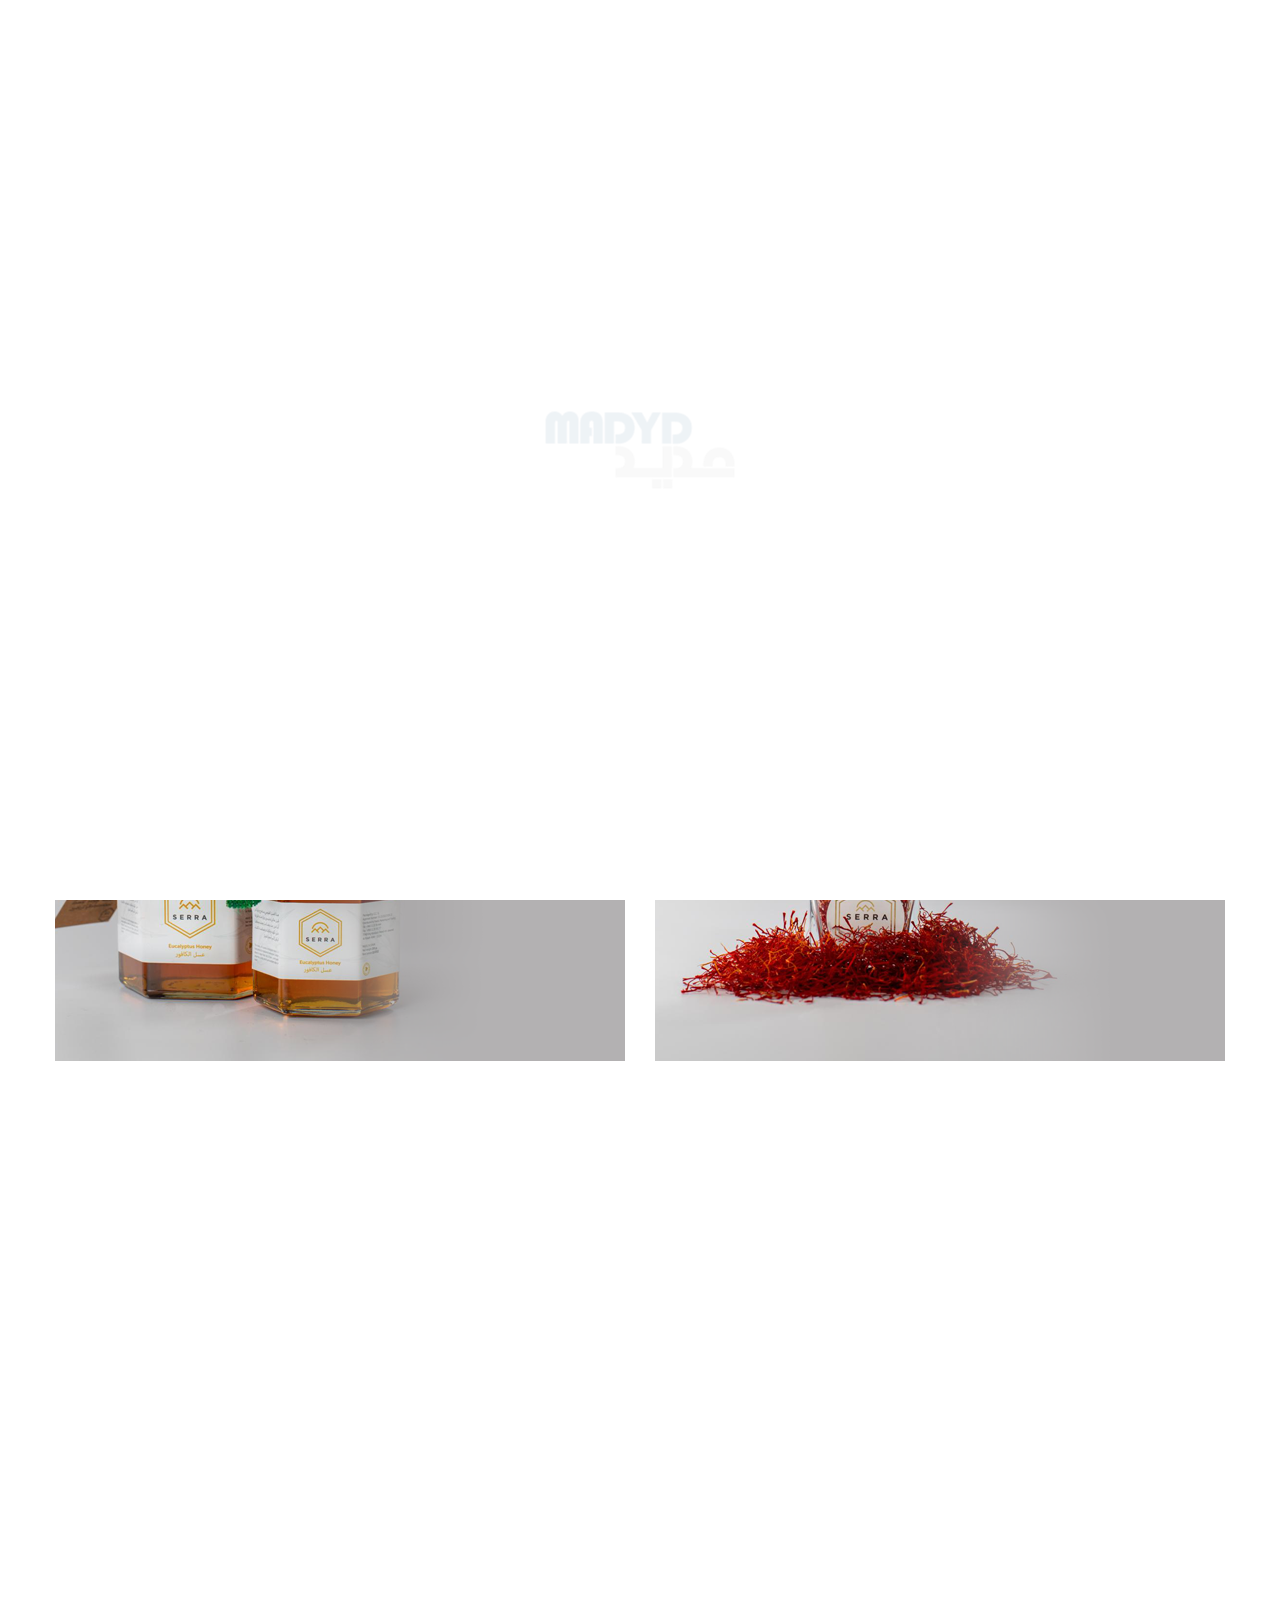
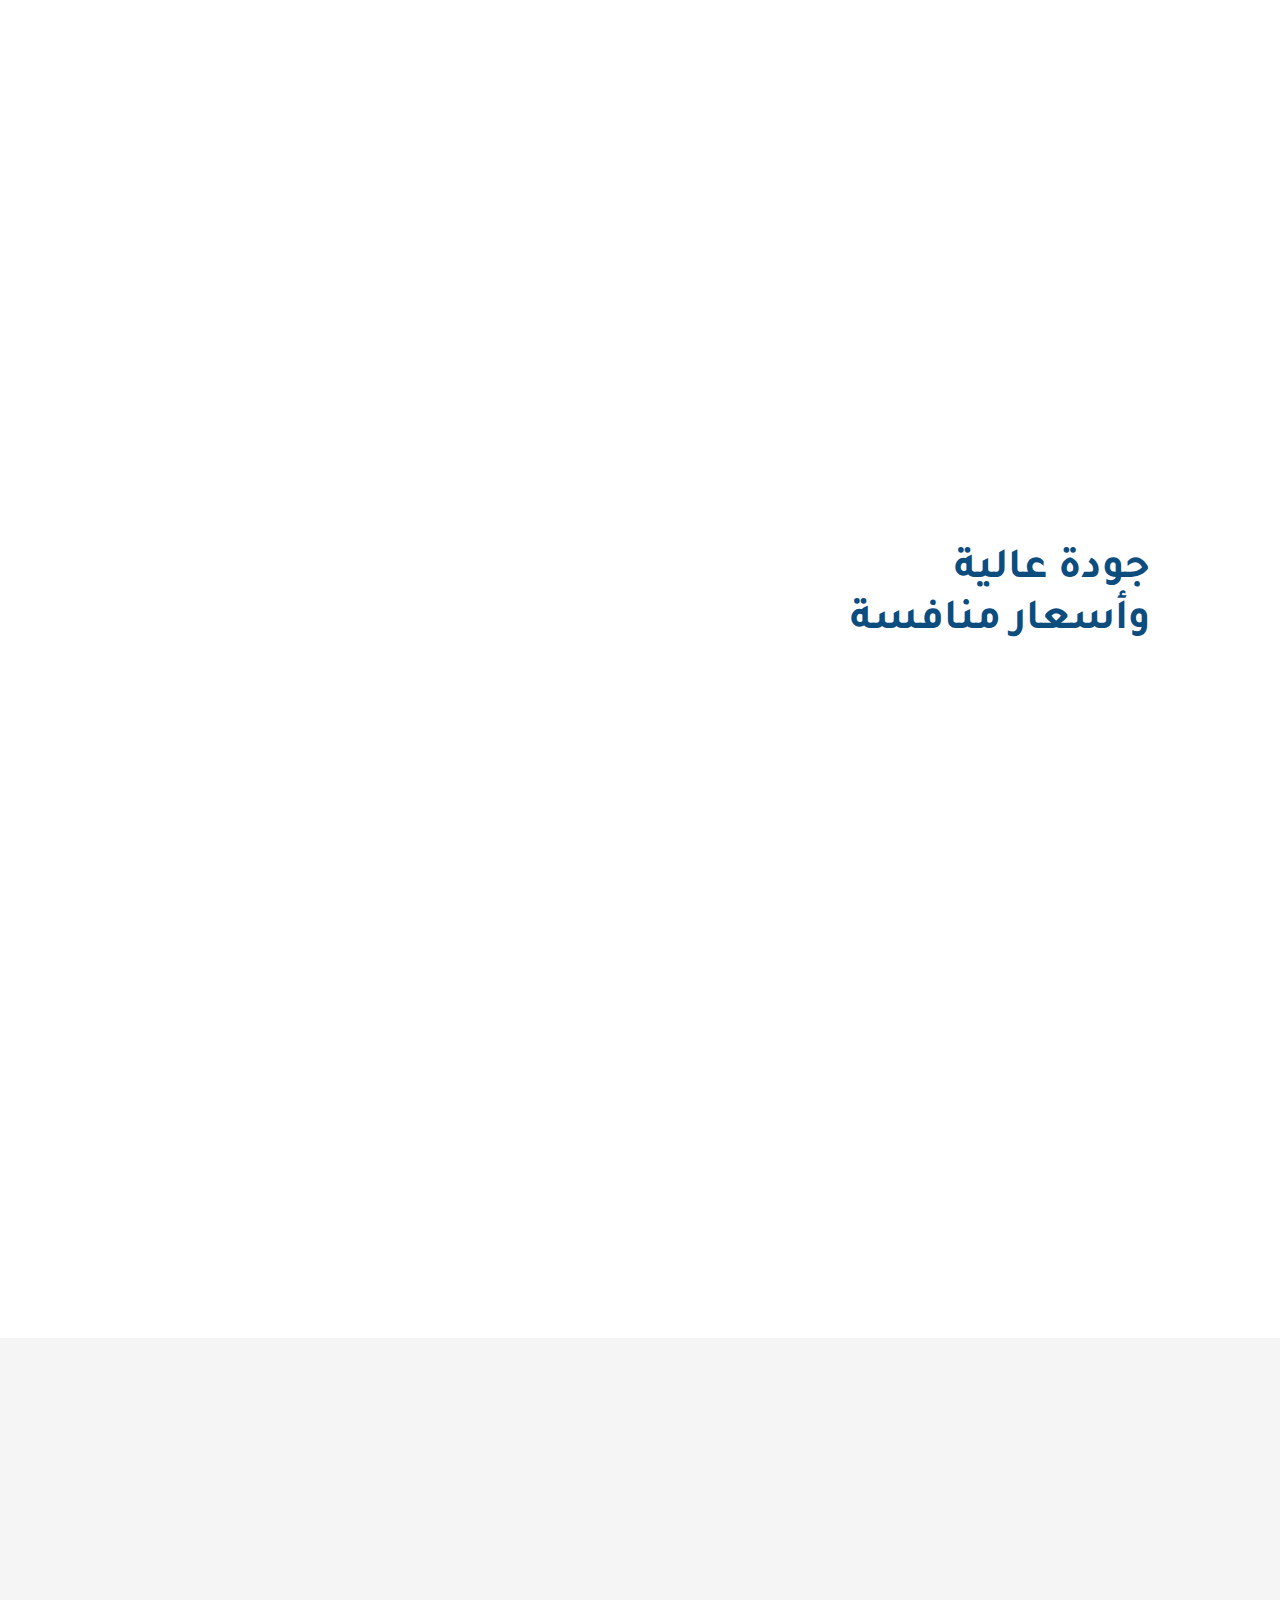
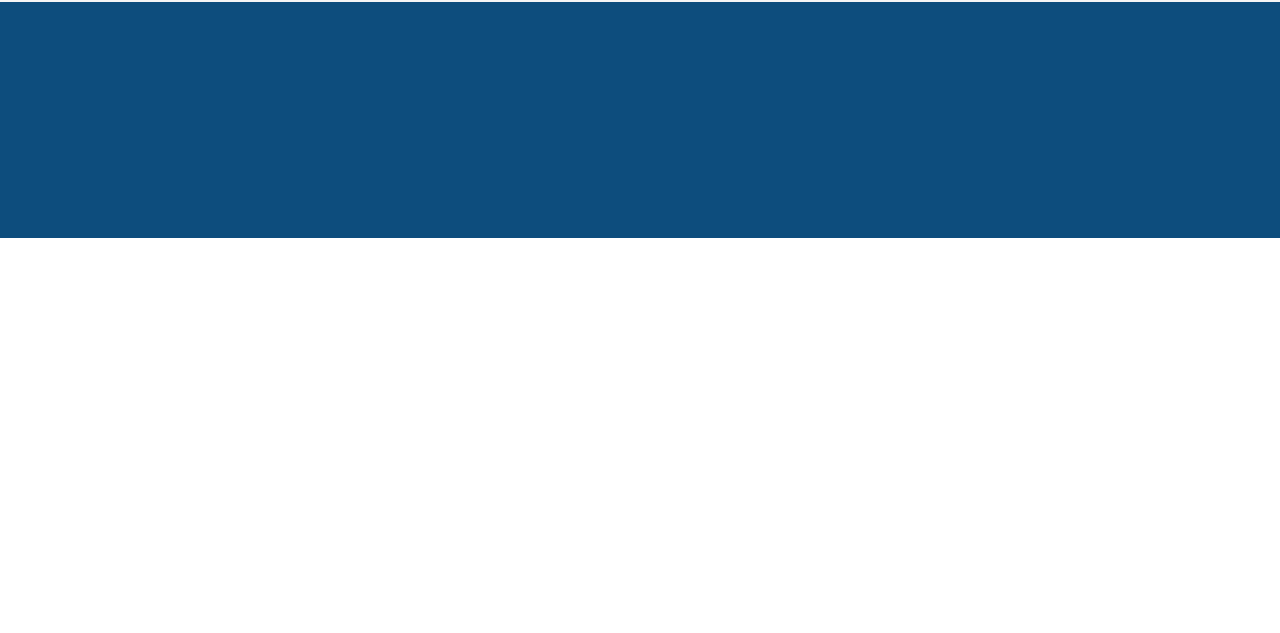
==== index.html @ 1eb91503 "Adding Project Files" ====
<!DOCTYPE html>
<!--[if lt IE 7]>      <html class="no-js lt-ie9 lt-ie8 lt-ie7"> <![endif]-->
<!--[if IE 7]>         <html class="no-js lt-ie9 lt-ie8"> <![endif]-->
<!--[if IE 8]>         <html class="no-js lt-ie9"> <![endif]-->
<!--[if gt IE 8]><!-->
<html class="no-js">
<!--<![endif]-->

<head>
    <meta charset="utf-8">
    <meta http-equiv="X-UA-Compatible" content="IE=edge">
    <title>Madyd</title>
    <meta name="description" content="">
    <meta name="viewport" content="width=device-width, initial-scale=1">
    <link rel="stylesheet" href="css/all.min.css">
    <link rel="stylesheet" href="css/bootstrap.min.css">
    <link rel="stylesheet" href="css/bootstrap-rtl.min.css">
    <link rel="stylesheet" href="css/fonts.css">
    <link rel="stylesheet" href="css/animate.css">
    <link rel="stylesheet" href="css/owl.carousel.min.css">
    <link rel="stylesheet" href="css/owl.theme.default.min.css">
    <link rel="stylesheet" href="css/Linearicons.css">
    <link rel="stylesheet" href="css/main.css">
    <link rel="stylesheet" href="css/media.css">
</head>

<body>
    <!--[if lt IE 7]>
                <p class="browsehappy">You are using an <strong>outdated</strong> browser. Please <a href="#">upgrade your browser</a> to improve your experience.</p>
            <![endif]-->

    <!---------------------------------- Start Header Section ------------------------------->
    <div class="trans-back"></div>
    <div class="container">
        <div class="header">

            <div class="page-language">
                <div class="lang wow animate__fadeInUpBig" data-wow-duration="0.5s">
                    <div class="lang-img">
                        <img src="images/lang/Saudi-Arabia.png" alt="Saudi Arabia">
                    </div>
                    <p class="lang-name">العربية</p>
                    <ul class="lang-list list-unstyled">
                        <li><a href="index.html">العربية</a></li>
                        <li><a href="index-en.html">English</a></li>
                    </ul>
                </div>
            </div>

            <section class="header-content">
                <div class="row">

                    <div class="col-md-3 col-xs-6">
                        <a href="#" class="logo">
                            <img src="images/logo/logo.png" class="wow animate__fadeInUpBig" data-wow-duration="0.6s">
                        </a>
                    </div>

                    <div class="col-md-9 col-xs-6">
                        <div class="make-row">

                            <div class="search-bar wow animate__fadeInUpBig" data-wow-duration="0.7s">
                                <input type="text" placeholder="عن ماذا تبحث؟">
                                <button class="search-btn"><span class="lnr lnr-magnifier"></span></button>
                            </div>

                            <div class="user-terms wow animate__fadeInUpBig" data-wow-duration="0.8s">
                                <div class="configuration">
                                    <a href="#">
                                        <span class="lnr lnr-user"></span>
                                        <p>حسابي</p>
                                    </a>
                                </div>

                                <div class="hidden-search">
                                    <a href="#">
                                        <span class="lnr lnr-magnifier"></span>
                                    </a>
                                </div>

                                <div class="hidden-menu">
                                    <a href="#">
                                        <span class="lnr lnr-menu"></span>
                                    </a>
                                </div>

                                <div class="likes">
                                    <a href="#">
                                        <span class="lnr lnr-heart"></span>
                                        <p>المفضلة</p>
                                    </a>
                                </div>

                                <div class="shopping-cart">
                                    <a href="#">
                                        <span class="cart-icon lnr lnr-cart"></span>
                                        <p>العربة</p>
                                    </a>
                                </div>
                            </div>
                        </div>
                    </div>

                </div>

            </section>

        </div>
    </div>

    <!----------------------------------- End Header Section -------------------------------->


    <!------------------------------------ Start Nav Section -------------------------------->
    <div class="nav">
        <div class="container">
            <div class="nav-content">
                <ul class="nav-list list-unstyled">
                    <li class="wow animate__fadeInUpBig" data-wow-duration="0.5s"><a href="#">الرئيسية</a></li>
                    <li class="wow animate__fadeInUpBig" data-wow-duration="0.6s"><a href="#">من نحن</a></li>
                    <li class="wow animate__fadeInUpBig" data-wow-duration="0.7s"><a href="#">العسل</a></li>
                    <li class="wow animate__fadeInUpBig" data-wow-duration="0.8s"><a href="#">الزعفران</a></li>
                    <li class="wow animate__fadeInUpBig" data-wow-duration="0.9s"><a href="#">العروض المميزة</a></li>
                    <li class="wow animate__fadeInUpBig" data-wow-duration="1s"><a href="#">وصل حديثا</a></li>
                    <li class="wow animate__fadeInUpBig" data-wow-duration="1.1s"><a href="#">هل تحتاج مساعدة؟</a></li>
                </ul>
                <div class="hotline wow animate__fadeInUpBig" data-wow-duration="1.2s">
                    <a href="tel">
                        <i class="fas fa-phone"></i>
                        <p>920000000</p>
                    </a>
                </div>
            </div>
        </div>
    </div>
    <!------------------------------------- End Nav Section --------------------------------->


    <!------------------------------- Start Main Slider Section ----------------------------->
    <div class="main-slider">
        <div class="container">
            <div class="owl-carousel owl-theme wow animate__fadeInUpBig" data-wow-duration="0.5s">
                <a href="#" class="main-item">
                    <img src="images/main-slider/img.png" class="wow animate__fadeInUpBig" data-wow-duration="0.7s">
                </a>
                <a href="#" class="main-item">
                    <img src="images/main-slider/img.png">
                </a>
                <a href="#" class="main-item">
                    <img src="images/main-slider/img.png">
                </a>
            </div>
        </div>
    </div>
    <!-------------------------------- End Main Slider Section ------------------------------>


    <!---------------------------------- Start Gallry Section ------------------------------->
    <div class="gallary">
        <div class="container">

            <div class="row">
                <div class="col-sm-6 col-xs-12">
                    <a href="#" class="gallary-img">
                        <img src="images/gallary/1.png" alt="image1" class="wow animate__fadeInUpBig" data-wow-duration="0.5s">
                        <h2 class="gallary-content wow animate__fadeInUpBig" data-wow-duration="0.7s">زعفران <br>serra</h2>
                    </a>
                </div>

                <div class="col-sm-6 col-xs-12">
                    <a href="#" class="gallary-img">
                        <img src="images/gallary/2.png" alt="image2" class="wow animate__fadeInUpBig" data-wow-duration="0.5s">
                        <h2 class="gallary-content wow animate__fadeInUpBig" data-wow-duration="0.5s">أفضل<br>الأسعار</h2>
                    </a>
                </div>
            </div>

            <div class="row">
                <div href="#" class="col-xs-12">
                    <a href="#" class="gallary-img">
                        <img src="images/gallary/banner.png" alt="image3" class="wow animate__fadeInUpBig" data-wow-duration="0.5s">
                    </a>
                </div>
            </div>
        </div>
    </div>
    <!----------------------------------- End Gallry Section -------------------------------->


    <!------------------------- Start BestSellers & New Arrival Section --------------------->
    <div class="products">
        <div class="container">
            <h3 class="wow animate__fadeInUpBig" data-wow-duration="0.6s">الأكثر مبيعًا </h3>
            <div class="owl-carousel owl-theme wow animate__fadeInUpBig" data-wow-duration="0.7s">

                <a href="#" class="item wow animate__fadeInUpBig" data-wow-duration="0.8s">
                    <div class="item-img-box">
                        <img src="images/carousels/image.png" alt="product1">
                        <span class="discount">خصم15%</span>
                        <div class="hidden-cart">
                            <span class="lnr lnr-heart"></span>
                            <span class="cart-icon lnr lnr-cart"></span>
                        </div>
                    </div>
                    <div class="item-content">
                        <p class="item-name">اسم منتج تجريبي</p>
                        <p class="price-box">
                            <span class="item-price">250.00 ريال</span>
                        </p>
                        <span class="last-price">270.00 ريال</span>
                    </div>
                </a>

                <a href="#" class="item wow animate__fadeInUpBig" data-wow-duration="0.9s">
                    <div class="item-img-box">
                        <img src="images/carousels/image.png" alt="product2">
                        <span class="discount">خصم15%</span>
                        <span class="new">جديد</span>
                        <div class="hidden-cart">
                            <span class="lnr lnr-heart"></span>
                            <span class="cart-icon lnr lnr-cart"></span>
                        </div>
                    </div>
                    <div class="item-content">
                        <p class="item-name">اسم منتج تجريبي</p>
                        <p class="price-box">
                            <span class="item-price">250.00 ريال</span>
                        </p>

                    </div>
                </a>

                <a href="#" class="item wow animate__fadeInUpBig" data-wow-duration="1s">
                    <div class="item-img-box">
                        <img src="images/carousels/image.png" alt="product3">
                        <span class="discount">خصم15%</span>
                        <div class="hidden-cart">
                            <span class="lnr lnr-heart"></span>
                            <span class="cart-icon lnr lnr-cart"></span>
                        </div>
                    </div>
                    <div class="item-content">
                        <p class="item-name">اسم منتج تجريبي</p>
                        <p class="price-box">
                            <span class="item-price">250.00 ريال</span>
                        </p>
                        <span class="last-price">270.00 ريال</span>
                    </div>
                </a>

                <a href="#" class="item wow animate__fadeInUpBig" data-wow-duration="1.1s">
                    <div class="item-img-box">
                        <img src="images/carousels/image.png" alt="product4">
                        <span class="discount">خصم15%</span>
                        <div class="hidden-cart">
                            <span class="lnr lnr-heart"></span>
                            <span class="cart-icon lnr lnr-cart"></span>
                        </div>
                    </div>
                    <div class="item-content">
                        <p class="item-name">اسم منتج تجريبي</p>
                        <p class="price-box">
                            <span class="item-price">250.00 ريال</span>
                        </p>
                        <span class="last-price">270.00 ريال</span>
                    </div>
                </a>

                <a href="#" class="item">
                    <div class="item-img-box">
                        <img src="images/carousels/image.png" alt="product5">
                        <span class="discount">خصم15%</span>
                        <div class="hidden-cart">
                            <span class="lnr lnr-heart"></span>
                            <span class="cart-icon lnr lnr-cart"></span>
                        </div>
                    </div>
                    <div class="item-content">
                        <p class="item-name">اسم منتج تجريبي</p>
                        <p class="price-box">
                            <span class="item-price">250.00 ريال</span>
                        </p>
                        <span class="last-price">270.00 ريال</span>
                    </div>
                </a>

            </div>

        </div>
    </div>
    <!-------------------------- End BestSellers & New Arrival Section ---------------------->


    <!---------------------------------- Start Gallary2 Section ------------------------------>
    <div class="big-gallary">
        <div class="container">
            <div class="row">
                <div class="col-xs-12">
                    <a href="#" class="big-gallary-item">
                        <img src="images/gallary2/1.png" class="wow animate__fadeInUpBig" data-wow-duration="0.5s">
                        <h2 class="big-gallary-content">جودة عالية<br>وأسعار منافسة</h2>
                    </a>
                </div>
            </div>
        </div>
    </div>
    <!----------------------------------- End Gallary2 Section ------------------------------->


    <!---------------------------- Start New Arrival Carousel Section ------------------------>
    <div class="products">
        <div class="container">
            <h3 class="show-more wow animate__fadeInUpBig" data-wow-duration="0.6s">وصل حديثا <a href="#">عرض المزيد</a></h3>
            <div class="owl-carousel owl-theme wow animate__fadeInUpBig" data-wow-duration="0.7s">

                <a href="#" class="item wow animate__fadeInUpBig" data-wow-duration="0.8s">
                    <div class="item-img-box">
                        <img src="images/carousels/image.png" alt="product1">
                        <span class="new">جديد</span>
                        <div class="hidden-cart">
                            <span class="lnr lnr-heart"></span>
                            <span class="cart-icon lnr lnr-cart"></span>
                        </div>
                    </div>
                    <div class="item-content">
                        <p class="item-name">اسم منتج تجريبي</p>
                        <p class="price-box">
                            <span class="item-price">250.00 ريال</span>
                        </p>
                    </div>
                </a>

                <a href="#" class="item wow animate__fadeInUpBig" data-wow-duration="0.9s">
                    <div class="item-img-box">
                        <img src="images/carousels/image.png" alt="product2">
                        <span class="discount">خصم15%</span>
                        <span class="new">جديد</span>
                        <div class="hidden-cart">
                            <span class="lnr lnr-heart"></span>
                            <span class="cart-icon lnr lnr-cart"></span>
                        </div>
                    </div>
                    <div class="item-content">
                        <p class="item-name">اسم منتج تجريبي</p>
                        <p class="price-box">
                            <span class="item-price">250.00 ريال</span>
                        </p>

                    </div>
                </a>

                <a href="#" class="item wow animate__fadeInUpBig" data-wow-duration="1s">
                    <div class="item-img-box">
                        <img src="images/carousels/image.png" alt="product3">
                        <span class="new">جديد</span>
                        <div class="hidden-cart">
                            <span class="lnr lnr-heart"></span>
                            <span class="cart-icon lnr lnr-cart"></span>
                        </div>
                    </div>
                    <div class="item-content">
                        <p class="item-name">اسم منتج تجريبي</p>
                        <p class="price-box">
                            <span class="item-price">250.00 ريال</span>
                        </p>
                    </div>
                </a>

                <a href="#" class="item wow animate__fadeInUpBig" data-wow-duration="1.1s">
                    <div class="item-img-box">
                        <img src="images/carousels/image.png" alt="product4">
                        <span class="new">جديد</span>
                        <div class="hidden-cart">
                            <span class="lnr lnr-heart"></span>
                            <span class="cart-icon lnr lnr-cart"></span>
                        </div>
                    </div>
                    <div class="item-content">
                        <p class="item-name">اسم منتج تجريبي</p>
                        <p class="price-box">
                            <span class="item-price">250.00 ريال</span>
                        </p>
                    </div>
                </a>

                <a href="#" class="item">
                    <div class="item-img-box">
                        <img src="images/carousels/image.png" alt="product5">
                        <span class="new">جديد</span>
                        <div class="hidden-cart">
                            <span class="lnr lnr-heart"></span>
                            <span class="cart-icon lnr lnr-cart"></span>
                        </div>
                    </div>
                    <div class="item-content">
                        <p class="item-name">اسم منتج تجريبي</p>
                        <p class="price-box">
                            <span class="item-price">250.00 ريال</span>
                        </p>
                    </div>
                </a>

            </div>

        </div>
    </div>
    <!----------------------------- End New Arrival Carousel Section ------------------------>


    <!---------------------------------- Start Features Section ----------------------------->
    <div class="features">
        <div class="container">

            <div class="features-box">
                <div class="feature fe-one wow animate__fadeInUpBig" data-wow-duration="0.5s">
                    <div class="feature-icon">
                        <span class="lnr lnr-rocket"></span>
                    </div>
                    <div class="feature-content">
                        <h3>شحن سريع</h3>
                        <p>يصلك طلبك في أقل من يومين</p>
                    </div>
                </div>

                <div class="feature fe-two wow animate__fadeInUpBig" data-wow-duration="0.6s">
                    <div class="feature-icon">
                        <span class="magic lnr lnr-checkmark-circle"></span>
                    </div>
                    <div class="feature-content">
                        <h3>منتجات أصلية</h3>
                        <p>منتجات أصلية 100% مع الضمان</p>
                    </div>
                </div>

                <div class="feature fe-three wow animate__fadeInUpBig" data-wow-duration="0.7s">
                    <div class="feature-icon">
                        <span class="lnr lnr-magic-wand"></span>
                    </div>
                    <div class="feature-content">
                        <h3>أفضل العروض</h3>
                        <p>عروض وخصومات بشكل دائم</p>
                    </div>
                </div>

                <div class="feature fe-four wow animate__fadeInUpBig" data-wow-duration="0.8s">
                    <div class="feature-icon">
                        <span class="fas fa-headset"></span>
                    </div>
                    <div class="feature-content">
                        <h3>خدمة عملاء24/7</h3>
                        <p>متواجدون طوال الأسبوع 24س</p>
                    </div>
                </div>
            </div>

        </div>
    </div>
    <!----------------------------------- End Features Section ------------------------------>


    <!--------------------------------- Start NewsLetter Section ---------------------------->
    <div class="newsletter">
        <div class="container">
            <div class="newsletter-content">
                <h3 class="wow animate__fadeInUpBig" data-wow-duration="0.5s">اشترك في النشرة البريدية</h3>
                <p class="wow animate__fadeInUpBig" data-wow-duration="0.7s">ليصلك جديد عروضنا ومنتجاتنا</p>
                <div class="email wow animate__fadeInUpBig" data-wow-duration="0.9s">
                    <input type="text" placeholder="البريد الالكتروني">
                    <button>اشترك</button>
                </div>
            </div>
        </div>
    </div>
    <!---------------------------------- End NewsLetter Section ----------------------------->


    <!----------------------------------- Start Footer Section ------------------------------>
    <footer class="footer">
        <div class="container">

            <div class="footer-top">
                <div class="row">

                    <div class="col-md-3 col-xs-12">
                        <div class="footer-logo">
                            <img src="images/logo/logo.png" class="wow animate__fadeInUpBig" data-wow-duration="0.5s">
                        </div>
                    </div>

                    <div class="col-md-2 col-xs-12">
                        <div class="data-col one wow animate__fadeInUpBig" data-wow-duration="0.6s">
                            <h3>معلومات</h3>
                            <ul class="info-list list-unstyled">
                                <li>
                                    <a href="#">من نحن</a>
                                </li>
                                <li>
                                    <a href="#">الحسابات البنكية</a>
                                </li>
                                <li>
                                    <a href="#">الخصوصية</a>
                                </li>
                                <li>
                                    <a href="#">شروط الاستخدام</a>
                                </li>
                            </ul>
                        </div>
                    </div>

                    <div class="col-md-2 col-xs-12">
                        <div class="data-col two wow animate__fadeInUpBig" data-wow-duration="0.7s">
                            <h3>خدمة العملاء</h3>
                            <ul class="info-list list-unstyled">
                                <li>
                                    <a href="#">اتصل بنا</a>
                                </li>
                                <li>
                                    <a href="#">إرجاع الطلب</a>
                                </li>
                                <li>
                                    <a href="#">خريطة الموقع</a>
                                </li>
                            </ul>
                        </div>
                    </div>

                    <div class="col-md-2 col-xs-12">
                        <div class="data-col three wow animate__fadeInUpBig" data-wow-duration="0.8s">
                            <h3>حسابي</h3>
                            <ul class="info-list list-unstyled">
                                <li>
                                    <a href="#">حسابي</a>
                                </li>
                                <li>
                                    <a href="#">طلباتي</a>
                                </li>
                                <li>
                                    <a href="#">قائمة رغباتي</a>
                                </li>
                                <li>
                                    <a href="#">القائمة البريدية</a>
                                </li>
                            </ul>
                        </div>
                    </div>

                    <div class="col-md-3 col-xs-12">
                        <div class="data-col four">
                            <h3 class="wow animate__fadeInUpBig" data-wow-duration="0.9s">تابعنا على</h3>
                            <ul class="list-unstyled footer-icon-list wow animate__fadeInUpBig" data-wow-duration="1s">
                                <li>
                                    <a href="#"><i class="facebook-icon fab fa-facebook-f"></i></a>
                                </li>
                                <li>
                                    <a href="#"><i class="snap-icon fab fa-snapchat-ghost"></i></a>
                                </li>
                                <li>
                                    <a href="#"><i class="insta-icon fab fa-instagram"></i></a>
                                </li>
                                <li>
                                    <a href="#"><i class="twitter-icon fab fa-twitter"></i></a>
                                </li>
                            </ul>
                        </div>
                    </div>

                </div>
            </div>

            <div class="footer-bottom">

                <div class="copyrights wow animate__fadeInUpBig" data-wow-duration="1s">
                    <p class="first-p">&copy; شركة مديد 2020</p>
                    <p class="last-p"> - تصميم وتطوير
                        <a href="https://tasawk.com.sa/" class="tasawk"><img src="images/footer/tasawk.png"></a>
                    </p>
                </div>

                <div class="payment">
                    <img src="images/footer/payment.png" class="wow animate__fadeInUpBig" data-wow-duration="1.1s">
                </div>
            </div>

        </div>
    </footer>
    <!------------------------------------ End Footer Section -------------------------------->


    <!----------------------------------- Small Screens Search ------------------------------->
    <div class="search-small">
        <div class="search-content">
            <input type="text" placeholder="عن ماذا تبحث؟">
            <button class="search-btn"><span class="lnr lnr-magnifier"></span></button>
        </div>
    </div>

    <!--------------------------------- Small Screens Side Menu ------------------------------>
    <div class="side-menu">
        <button class="close"><span class="lnr lnr-cross"></span></button>
        <ul class="small-nav list-unstyled">
            <li><a href="#">الرئيسية</a></li>
            <li><a href="#">من نحن</a></li>
            <li><a href="#">العسل</a></li>
            <li><a href="#">الزعفران</a></li>
            <li><a href="#">العروض المميزة</a></li>
            <li><a href="#">وصل حديثا</a></li>
            <li><a href="#">هل تحتاج مساعدة؟</a></li>
        </ul>
        <div class="account">
            <p>حسابي</p>
            <ul class="list-unstyled">
                <li><a href="#">إنشاء حساب جديد</a></li>
                <li><a href="#">تسجيل الدخول</a></li>
            </ul>
        </div>
        <div class="language">
            <p>اللغة</p>
            <ul class="list-unstyled">
                <li><a href="index.html">العربية</a></li>
                <li><a href="index-en.html">English</a></li>
            </ul>
        </div>
    </div>


    <!---------------------------------- Small Screens Overlay ------------------------------->
    <div class="back-overlay"></div>


    <!--------------------------------------- Page Overlay ----------------------------------->
    <div class="loading-overlay">
        <img src="images/logo/logo.png">
    </div>





    <script src="js/jquery-3.5.1.min.js"></script>
    <script src="js/bootstrap.min.js"></script>
    <script src="js/owl.carousel.min.js"></script>
    <script src="js/wow.min.js"></script>
    <script src="js/main.js"></script>
</body>

</html>
---- css/fonts.css ----
@font-face {
    font-family: "black";
    src: url("../webfonts/Tajawal/Tajawal-Black.ttf")
}

@font-face {
    font-family: "bold";
    src: url("../webfonts/Tajawal/Tajawal-Bold.ttf")
}

@font-face {
    font-family: "extra-bold";
    src: url("../webfonts/Tajawal/Tajawal-ExtraBold.ttf")
}

@font-face {
    font-family: "extra-light";
    src: url("../webfonts/Tajawal/Tajawal-ExtraLight.ttf")
}

@font-face {
    font-family: "light";
    src: url("../webfonts/Tajawal/Tajawal-Light.ttf")
}

@font-face {
    font-family: "medium";
    src: url("../webfonts/Tajawal/Tajawal-Medium.ttf")
}

@font-face {
    font-family: "regular";
    src: url("../webfonts/Tajawal/Tajawal-Regular.ttf")
}
---- css/Linearicons.css ----
@font-face {
    font-family: 'Linearicons-Free';
    src: url('../webfonts/Linearicons/Linearicons-Free.eot?w118d');
    src: url('../webfonts/Linearicons/Linearicons-Free.eot?#iefixw118d') format('embedded-opentype'), url('../webfonts/Linearicons/Linearicons-Free.woff2?w118d') format('woff2'), url('../webfonts/Linearicons/Linearicons-Free.woff?w118d') format('woff'), url('../webfonts/Linearicons/Linearicons-Free.ttf?w118d') format('truetype'), url('../webfonts/Linearicons/Linearicons-Free.svg?w118d#Linearicons-Free') format('svg');
    font-weight: normal;
    font-style: normal;
}

.lnr {
    font-family: 'Linearicons-Free';
    speak: none;
    font-style: normal;
    font-weight: normal;
    font-variant: normal;
    text-transform: none;
    line-height: 1;
    /* Better Font Rendering =========== */
    -webkit-font-smoothing: antialiased;
    -moz-osx-font-smoothing: grayscale;
}

.lnr-home:before {
    content: "\e800";
}

.lnr-apartment:before {
    content: "\e801";
}

.lnr-pencil:before {
    content: "\e802";
}

.lnr-magic-wand:before {
    content: "\e803";
}

.lnr-drop:before {
    content: "\e804";
}

.lnr-lighter:before {
    content: "\e805";
}

.lnr-poop:before {
    content: "\e806";
}

.lnr-sun:before {
    content: "\e807";
}

.lnr-moon:before {
    content: "\e808";
}

.lnr-cloud:before {
    content: "\e809";
}

.lnr-cloud-upload:before {
    content: "\e80a";
}

.lnr-cloud-download:before {
    content: "\e80b";
}

.lnr-cloud-sync:before {
    content: "\e80c";
}

.lnr-cloud-check:before {
    content: "\e80d";
}

.lnr-database:before {
    content: "\e80e";
}

.lnr-lock:before {
    content: "\e80f";
}

.lnr-cog:before {
    content: "\e810";
}

.lnr-trash:before {
    content: "\e811";
}

.lnr-dice:before {
    content: "\e812";
}

.lnr-heart:before {
    content: "\e813";
}

.lnr-star:before {
    content: "\e814";
}

.lnr-star-half:before {
    content: "\e815";
}

.lnr-star-empty:before {
    content: "\e816";
}

.lnr-flag:before {
    content: "\e817";
}

.lnr-envelope:before {
    content: "\e818";
}

.lnr-paperclip:before {
    content: "\e819";
}

.lnr-inbox:before {
    content: "\e81a";
}

.lnr-eye:before {
    content: "\e81b";
}

.lnr-printer:before {
    content: "\e81c";
}

.lnr-file-empty:before {
    content: "\e81d";
}

.lnr-file-add:before {
    content: "\e81e";
}

.lnr-enter:before {
    content: "\e81f";
}

.lnr-exit:before {
    content: "\e820";
}

.lnr-graduation-hat:before {
    content: "\e821";
}

.lnr-license:before {
    content: "\e822";
}

.lnr-music-note:before {
    content: "\e823";
}

.lnr-film-play:before {
    content: "\e824";
}

.lnr-camera-video:before {
    content: "\e825";
}

.lnr-camera:before {
    content: "\e826";
}

.lnr-picture:before {
    content: "\e827";
}

.lnr-book:before {
    content: "\e828";
}

.lnr-bookmark:before {
    content: "\e829";
}

.lnr-user:before {
    content: "\e82a";
}

.lnr-users:before {
    content: "\e82b";
}

.lnr-shirt:before {
    content: "\e82c";
}

.lnr-store:before {
    content: "\e82d";
}

.lnr-cart:before {
    content: "\e82e";
}

.lnr-tag:before {
    content: "\e82f";
}

.lnr-phone-handset:before {
    content: "\e830";
}

.lnr-phone:before {
    content: "\e831";
}

.lnr-pushpin:before {
    content: "\e832";
}

.lnr-map-marker:before {
    content: "\e833";
}

.lnr-map:before {
    content: "\e834";
}

.lnr-location:before {
    content: "\e835";
}

.lnr-calendar-full:before {
    content: "\e836";
}

.lnr-keyboard:before {
    content: "\e837";
}

.lnr-spell-check:before {
    content: "\e838";
}

.lnr-screen:before {
    content: "\e839";
}

.lnr-smartphone:before {
    content: "\e83a";
}

.lnr-tablet:before {
    content: "\e83b";
}

.lnr-laptop:before {
    content: "\e83c";
}

.lnr-laptop-phone:before {
    content: "\e83d";
}

.lnr-power-switch:before {
    content: "\e83e";
}

.lnr-bubble:before {
    content: "\e83f";
}

.lnr-heart-pulse:before {
    content: "\e840";
}

.lnr-construction:before {
    content: "\e841";
}

.lnr-pie-chart:before {
    content: "\e842";
}

.lnr-chart-bars:before {
    content: "\e843";
}

.lnr-gift:before {
    content: "\e844";
}

.lnr-diamond:before {
    content: "\e845";
}

.lnr-linearicons:before {
    content: "\e846";
}

.lnr-dinner:before {
    content: "\e847";
}

.lnr-coffee-cup:before {
    content: "\e848";
}

.lnr-leaf:before {
    content: "\e849";
}

.lnr-paw:before {
    content: "\e84a";
}

.lnr-rocket:before {
    content: "\e84b";
}

.lnr-briefcase:before {
    content: "\e84c";
}

.lnr-bus:before {
    content: "\e84d";
}

.lnr-car:before {
    content: "\e84e";
}

.lnr-train:before {
    content: "\e84f";
}

.lnr-bicycle:before {
    content: "\e850";
}

.lnr-wheelchair:before {
    content: "\e851";
}

.lnr-select:before {
    content: "\e852";
}

.lnr-earth:before {
    content: "\e853";
}

.lnr-smile:before {
    content: "\e854";
}

.lnr-sad:before {
    content: "\e855";
}

.lnr-neutral:before {
    content: "\e856";
}

.lnr-mustache:before {
    content: "\e857";
}

.lnr-alarm:before {
    content: "\e858";
}

.lnr-bullhorn:before {
    content: "\e859";
}

.lnr-volume-high:before {
    content: "\e85a";
}

.lnr-volume-medium:before {
    content: "\e85b";
}

.lnr-volume-low:before {
    content: "\e85c";
}

.lnr-volume:before {
    content: "\e85d";
}

.lnr-mic:before {
    content: "\e85e";
}

.lnr-hourglass:before {
    content: "\e85f";
}

.lnr-undo:before {
    content: "\e860";
}

.lnr-redo:before {
    content: "\e861";
}

.lnr-sync:before {
    content: "\e862";
}

.lnr-history:before {
    content: "\e863";
}

.lnr-clock:before {
    content: "\e864";
}

.lnr-download:before {
    content: "\e865";
}

.lnr-upload:before {
    content: "\e866";
}

.lnr-enter-down:before {
    content: "\e867";
}

.lnr-exit-up:before {
    content: "\e868";
}

.lnr-bug:before {
    content: "\e869";
}

.lnr-code:before {
    content: "\e86a";
}

.lnr-link:before {
    content: "\e86b";
}

.lnr-unlink:before {
    content: "\e86c";
}

.lnr-thumbs-up:before {
    content: "\e86d";
}

.lnr-thumbs-down:before {
    content: "\e86e";
}

.lnr-magnifier:before {
    content: "\e86f";
}

.lnr-cross:before {
    content: "\e870";
}

.lnr-menu:before {
    content: "\e871";
}

.lnr-list:before {
    content: "\e872";
}

.lnr-chevron-up:before {
    content: "\e873";
}

.lnr-chevron-down:before {
    content: "\e874";
}

.lnr-chevron-left:before {
    content: "\e875";
}

.lnr-chevron-right:before {
    content: "\e876";
}

.lnr-arrow-up:before {
    content: "\e877";
}

.lnr-arrow-down:before {
    content: "\e878";
}

.lnr-arrow-left:before {
    content: "\e879";
}

.lnr-arrow-right:before {
    content: "\e87a";
}

.lnr-move:before {
    content: "\e87b";
}

.lnr-warning:before {
    content: "\e87c";
}

.lnr-question-circle:before {
    content: "\e87d";
}

.lnr-menu-circle:before {
    content: "\e87e";
}

.lnr-checkmark-circle:before {
    content: "\e87f";
}

.lnr-cross-circle:before {
    content: "\e880";
}

.lnr-plus-circle:before {
    content: "\e881";
}

.lnr-circle-minus:before {
    content: "\e882";
}

.lnr-arrow-up-circle:before {
    content: "\e883";
}

.lnr-arrow-down-circle:before {
    content: "\e884";
}

.lnr-arrow-left-circle:before {
    content: "\e885";
}

.lnr-arrow-right-circle:before {
    content: "\e886";
}

.lnr-chevron-up-circle:before {
    content: "\e887";
}

.lnr-chevron-down-circle:before {
    content: "\e888";
}

.lnr-chevron-left-circle:before {
    content: "\e889";
}

.lnr-chevron-right-circle:before {
    content: "\e88a";
}

.lnr-crop:before {
    content: "\e88b";
}

.lnr-frame-expand:before {
    content: "\e88c";
}

.lnr-frame-contract:before {
    content: "\e88d";
}

.lnr-layers:before {
    content: "\e88e";
}

.lnr-funnel:before {
    content: "\e88f";
}

.lnr-text-format:before {
    content: "\e890";
}

.lnr-text-format-remove:before {
    content: "\e891";
}

.lnr-text-size:before {
    content: "\e892";
}

.lnr-bold:before {
    content: "\e893";
}

.lnr-italic:before {
    content: "\e894";
}

.lnr-underline:before {
    content: "\e895";
}

.lnr-strikethrough:before {
    content: "\e896";
}

.lnr-highlight:before {
    content: "\e897";
}

.lnr-text-align-left:before {
    content: "\e898";
}

.lnr-text-align-center:before {
    content: "\e899";
}

.lnr-text-align-right:before {
    content: "\e89a";
}

.lnr-text-align-justify:before {
    content: "\e89b";
}

.lnr-line-spacing:before {
    content: "\e89c";
}

.lnr-indent-increase:before {
    content: "\e89d";
}

.lnr-indent-decrease:before {
    content: "\e89e";
}

.lnr-pilcrow:before {
    content: "\e89f";
}

.lnr-direction-ltr:before {
    content: "\e8a0";
}

.lnr-direction-rtl:before {
    content: "\e8a1";
}

.lnr-page-break:before {
    content: "\e8a2";
}

.lnr-sort-alpha-asc:before {
    content: "\e8a3";
}

.lnr-sort-amount-asc:before {
    content: "\e8a4";
}

.lnr-hand:before {
    content: "\e8a5";
}

.lnr-pointer-up:before {
    content: "\e8a6";
}

.lnr-pointer-right:before {
    content: "\e8a7";
}

.lnr-pointer-down:before {
    content: "\e8a8";
}

.lnr-pointer-left:before {
    content: "\e8a9";
}
---- css/main.css ----
/*====================================================================================
                                General Styles
====================================================================================*/

body {
    font-family: 'Tajawal', sans-serif;
    overflow-x: hidden;
    width: 100%;
}

.overflow {
    overflow: hidden;
}

.display {
    display: block;
}

::-webkit-scrollbar {
    width: 7px;
    background: #fff;
}

::-webkit-scrollbar-thumb {
    background: #0c4d7e;
    border-radius: 5px;
    border: 1px solid #eee;
}


/*========================================================================================
                                        Main Styles
========================================================================================*/


/**************************** Start Header Section **************************/


/********** Start language Option part **********/

.header {
    height: 125px;
}

.header .page-language .lang {
    display: flex;
    flex-direction: row;
    justify-content: flex-end;
    padding-top: 15px;
    position: relative;
    cursor: pointer;
}

.header .page-language .lang .lang-img {
    margin-left: 5px;
}

.header .page-language .lang .lang-name {
    font-family: "regular";
    font-size: 12px;
    padding: 3px 0;
    margin-bottom: 0;
    color: #9c9c9c;
    transition: all 0.4s ease-in-out;
}

.header .page-language .lang .lang-name::after {
    content: '\f078';
    font-family: "Font Awesome 5 Free";
    font-style: normal;
    font-weight: 600;
    text-decoration: inherit;
    font-size: 8px;
    margin-right: 5px;
}

.header .page-language .lang:hover p {
    color: #0c4d7e;
}


/* Hidden language menu */

.trans-back {
    position: absolute;
    top: 0;
    left: 0;
    width: 100%;
    height: 125px;
    cursor: pointer;
    display: none;
    z-index: 9999;
    background-color: transparent;
}

.header .page-language .lang .lang-list {
    position: absolute;
    top: 100%;
    left: 0;
    display: none;
    z-index: 99991;
    box-shadow: 5px 5px 10px #ddd, -5px 0px 10px #ddd;
}

.header .page-language .lang .lang-list li {
    background-color: #fff;
    padding: 7px 15px;
    transition: all 0.4s ease-in-out;
}

.header .page-language .lang .lang-list li a {
    color: #000;
    text-decoration: none;
    transition: all 0.4s ease-in-out;
}

.header .page-language .lang .lang-list li:hover {
    background-color: #0c4d7e;
}

.header .page-language .lang .lang-list li:hover a {
    color: #fff;
}


/********** Start header content part ***********/


/* logo part */

.header .header-content .logo {
    width: 100%;
}

.header .header-content .logo img {
    max-width: 100%;
}


/* search part */

.header .header-content .make-row {
    display: flex;
    flex-direction: row;
    justify-content: space-between;
}

.header .header-content .make-row .search-bar {
    position: relative;
    margin-top: 15px;
    margin-right: 30px;
}

.header .header-content .make-row .search-bar input {
    width: 480px;
    height: 50px;
    font-family: "regular";
    font-size: 16px;
    border-radius: 35px;
    outline: none;
    border: 1px solid #ddd;
    padding-right: 25px;
    transition: all 0.4s ease-in-out;
}

::placeholder {
    font-family: "regular";
    font-size: 14px;
}

.header .header-content .make-row .search-bar input:hover {
    border: 1px solid #0c4d7e;
    box-shadow: 2px 2px 10px #8ea7bb, -2px -2px 10px #8ea7bb;
}

.header .header-content .make-row .search-bar .search-btn {
    background-color: transparent;
    outline: none;
    border: none;
    position: absolute;
    top: 7px;
    left: 10px;
    transition: all 0.4s ease-in-out;
}

.header .header-content .make-row .search-bar .search-btn span {
    font-size: 18px;
    width: 35px;
    height: 35px;
    line-height: 35px;
    border-radius: 50%;
    display: block;
    transition: all 0.4s ease-in-out;
}

.header .header-content .make-row .search-bar .search-btn:hover span {
    background-color: #0c4d7e;
    color: #fff;
}


/* Start User Terms */

.header .header-content .make-row .user-terms {
    display: flex;
    flex-direction: row;
    margin-top: 30px;
}

.header .header-content .make-row .user-terms .hidden-search,
.header .header-content .make-row .user-terms .hidden-menu {
    display: none;
}

.header .header-content .make-row .user-terms .configuration a,
.header .header-content .make-row .user-terms .likes a,
.header .header-content .make-row .user-terms .shopping-cart a {
    display: flex;
    flex-direction: row;
    color: #000;
    text-decoration: none;
    transition: all 0.4s ease-in-out;
}

.header .header-content .make-row .user-terms .hidden-search a,
.header .header-content .make-row .user-terms .hidden-menu a {
    color: #000;
    display: block;
    text-decoration: none;
    transition: all 0.4s ease-in-out;
}

.header .header-content .make-row .user-terms .configuration a:hover,
.header .header-content .make-row .user-terms .likes a:hover,
.header .header-content .make-row .user-terms .shopping-cart a:hover,
.header .header-content .make-row .user-terms .hidden-search a:hover,
.header .header-content .make-row .user-terms .hidden-menu a:hover {
    color: #0c4d7e;
    transform: scale(1.04);
}

.header .header-content .make-row .user-terms .likes,
.header .header-content .make-row .user-terms .shopping-cart,
.header .header-content .make-row .user-terms .hidden-search,
.header .header-content .make-row .user-terms .hidden-menu {
    margin-right: 15px;
}

.header .header-content .make-row .user-terms .configuration a span,
.header .header-content .make-row .user-terms .likes a span,
.header .header-content .make-row .user-terms .shopping-cart a span,
.header .header-content .make-row .user-terms .hidden-search a span,
.header .header-content .make-row .user-terms .hidden-menu a span {
    margin-left: 6px;
    font-size: 22px;
}

.header .header-content .make-row .user-terms .configuration a p,
.header .header-content .make-row .user-terms .likes a p,
.header .header-content .make-row .user-terms .shopping-cart a p {
    padding-top: 2px;
    font-family: "regular";
    font-size: 16px;
}


/****************************** Start Nav Section ***************************/

.nav {
    background-color: #0c4d7e;
}

.nav .nav-content {
    display: flex;
    flex-direction: row;
    justify-content: space-between;
}

.nav .nav-content .nav-list {
    display: flex;
    flex-direction: row;
    margin-bottom: 0;
}

.nav .nav-content .nav-list li {
    margin-left: 30px;
    padding: 10px 0;
}

.nav .nav-content .nav-list li a {
    color: #fff;
    text-decoration: none;
    font-family: "medium";
    font-size: 16px;
}

.nav .nav-content .hotline a {
    color: #fff;
    text-decoration: none;
    display: flex;
    flex-direction: row;
    padding: 10px 0;
}

.nav .nav-content .hotline a i {
    margin-left: 7px;
    margin-top: 5px;
    font-size: 16px;
}

.nav .nav-content .hotline a p {
    margin-bottom: 0;
    font-family: "medium";
    font-size: 17px;
}


/************************ Start Main Slider Section *************************/

.main-slider {
    margin-top: 10px;
}

.main-slider .owl-carousel .owl-nav .owl-prev,
.main-slider .owl-carousel .owl-nav .owl-next {
    width: 55px;
    height: 55px;
    margin: 0px;
    outline: 0px;
}

.main-slider .owl-carousel .owl-nav .owl-prev {
    position: absolute;
    top: 50%;
    transform: translateY(-50%);
    right: 10px;
}

.main-slider .owl-carousel .owl-nav .owl-next {
    position: absolute;
    top: 50%;
    transform: translateY(-50%);
    left: 10px;
}

.main-slider .owl-carousel .owl-nav .owl-prev i,
.main-slider .owl-carousel .owl-nav .owl-next i {
    background-color: #fff;
    color: #0c4d7e;
    line-height: 55px;
    text-align: center;
    font-size: 18px;
    padding: 0;
    margin: 0;
    border-radius: 50%;
    width: 100%;
    height: 100%;
    display: inline-block;
    transition: all 0.4s ease-in-out;
}

.main-slider .owl-carousel .owl-nav .owl-prev i:hover,
.main-slider .owl-carousel .owl-nav .owl-next i:hover {
    background-color: #0c4d7e;
    color: #fff;
}

.main-slider .owl-carousel .owl-dots {
    position: absolute;
    left: 50%;
    transform: translateX(-50%);
}

.main-slider .owl-carousel button.owl-dot {
    width: 15px;
    height: 5px;
    margin: 2px;
    outline: 0;
}

.main-slider .owl-carousel button.owl-dot span {
    width: 100%;
    height: 100%;
}

.main-slider .owl-carousel .owl-dots .owl-dot:hover span {
    background-color: #0c4d7e;
}

.main-slider .owl-carousel .owl-dots .owl-dot.active span {
    background-color: #0c4d7e;
}


/*************************** Start Gallary Section **************************/

.gallary .gallary-img {
    display: block;
    margin-top: 35px;
    position: relative;
    color: #000;
    text-decoration: none;
}

.gallary .gallary-img img {
    width: 100%;
    transition: all 0.4s ease-in-out;
}

.gallary .gallary-img .gallary-content {
    position: absolute;
    top: 50%;
    transform: translateY(-50%);
    right: 60px;
    color: #0c4d7e;
    font-family: "bold";
    font-size: 30px;
    text-transform: uppercase;
    line-height: 1.3;
}


/* .gallary .gallary-img .gallary-box {
    position: absolute;
    bottom: 0;
    right: 0;
    margin-bottom: 0;
    width: 335px;
    padding: 30px 40px;
    background-color: #0c4d7e;
    color: #fff;
    font-family: "bold";
    font-size: 29px;
    border-top-left-radius: 85%;
} */

.gallary .gallary-img:hover img {
    transform: scale(1.02);
}


/************ Start BestSellers & New Arrival Carousel Section **************/

.products {
    margin-top: 55px;
}

.products h3 {
    margin-bottom: 30px;
    font-family: "bold";
    font-size: 24px;
}

.products .show-more a {
    margin-right: 20px;
    font-family: "regular";
    font-size: 16px;
    color: #868686;
    text-decoration: none;
    transition: all 0.4s ease-in-out;
}

.products .show-more a:hover {
    color: #0c4d7e;
}

.products .item {
    display: block;
    color: #000;
    text-decoration: none;
    border: 1px solid #e0e0e0;
    width: 100%;
    border-radius: 12px;
    transition: all 0.4s ease-in-out;
}

.products .item .item-img-box {
    width: 100%;
    position: relative;
}

.products .item .item-img-box img {
    width: 100%;
}

.products .item .item-img-box .discount,
.products .item .item-img-box .new {
    position: absolute;
    top: 15px;
    font-family: "medium";
    font-size: 14px;
    color: #fff;
    border-radius: 15px;
    height: 25px;
    text-align: center;
    line-height: 25px;
}

.products .item .item-img-box .discount {
    background-color: #e13737;
    right: 10px;
    width: 80px;
}

.products .item .item-img-box .new {
    left: 10px;
    background-color: #77c66d;
    width: 45px;
}

.products .item .item-img-box .hidden-cart {
    position: absolute;
    top: 50%;
    right: 50%;
    transform: translate(50%, -50%);
    display: none;
}

.products .item .item-img-box .hidden-cart span {
    background-color: #fff;
    font-size: 22px;
    padding: 6px;
    border-radius: 50%;
    margin-left: 15px;
    transition: all 0.4s ease-in-out;
}

.products .item .item-img-box .hidden-cart span:first-child {
    margin-left: 0;
}

.products .item .item-img-box .hidden-cart span:hover {
    background-color: #0c4d7e;
    color: #fff;
}

.products .item .item-content .item-name {
    margin: 20px 30px 15px 0;
    font-family: "regular";
    font-size: 16px;
}

.products .item .item-content .price-box {
    display: inline-block;
    /* margin-left: 15px; */
    width: 120px;
    height: 30px;
    margin-left: 10px;
    text-align: center;
    line-height: 30px;
    margin-bottom: 20px;
    background-color: #8c8c8c;
    color: #fff;
    border-top-left-radius: 25px;
    border-bottom-left-radius: 25px;
    transition: all 0.4s ease-in-out;
}

.products .item .item-content .last-price {
    color: #8c8c8c;
}

.products .item:hover .price-box {
    background-color: #0c4d7e;
}

.products .item:hover {
    border: 1px solid #0c4d7e;
}

.products .item:hover .hidden-cart {
    display: block;
}

.products .owl-carousel .owl-nav .owl-prev,
.products .owl-carousel .owl-nav .owl-next {
    outline: 0px;
}

.products .owl-carousel .owl-nav .owl-prev {
    position: absolute;
    top: -51px;
    left: 30px;
}

.products .owl-carousel .owl-nav .owl-next {
    position: absolute;
    top: -51px;
    left: 0px;
}

.products .owl-carousel .owl-nav .owl-prev i,
.products .owl-carousel .owl-nav .owl-next i {
    color: #8c8c8c;
    font-size: 15px;
    transition: all 0.4s ease-in-out;
}

.products .owl-carousel .owl-nav .owl-prev i:hover,
.products .owl-carousel .owl-nav .owl-next i:hover {
    color: #000;
}

.products .owl-carousel .owl-dots {
    position: absolute;
    left: 50%;
    transform: translateX(-50%);
}

.products .owl-carousel button.owl-dot {
    width: 15px;
    height: 5px;
    margin: 2px;
    outline: 0;
}

.products .owl-carousel button.owl-dot span {
    width: 100%;
    height: 100%;
}

.products .owl-carousel .owl-dots .owl-dot:hover span {
    background-color: #0c4d7e;
}

.products .owl-carousel .owl-dots .owl-dot.active span {
    background-color: #0c4d7e;
}


/************************** Start Gallary-2 Section *************************/

.big-gallary {
    margin-top: 80px;
    margin-bottom: 75px;
}

.big-gallary .big-gallary-item {
    color: #0c4d7e;
    text-decoration: none;
    width: 100%;
    position: relative;
}

.big-gallary .big-gallary-item img {
    width: 100%;
    transition: all 0.4s ease-in-out;
}

.big-gallary .big-gallary-content {
    position: absolute;
    top: 50%;
    right: 75px;
    margin-top: 0;
    line-height: 1.2;
    transform: translateY(-50%);
    color: #0c4d7e;
    font-family: "bold";
    font-size: 43px;
}

.big-gallary .big-gallary-item:hover img {
    transform: scale(1.02);
}


/*************************** Start Features Section *************************/

.features {
    background-color: #f5f5f5;
    margin-top: 85px;
    padding: 45px 0;
}

.features .features-box {
    display: flex;
    flex-direction: row;
}

.features .features-box .feature {
    width: 25%;
    display: flex;
    flex-direction: row;
    justify-content: center;
    background-color: #fff;
    border: 1px solid #dadada;
    padding: 55px 0;
    transition: all 0.4s ease-in-out;
}

.features .features-box .feature:hover {
    transform: scale(1.03);
}

.features .features-box .feature:first-child {
    border-top-right-radius: 10px;
    border-bottom-right-radius: 10px;
}

.features .features-box .feature:last-child {
    border-top-left-radius: 10px;
    border-bottom-left-radius: 10px;
}

.features .features-box .feature .feature-icon {
    margin-left: 10px;
    font-size: 39px;
    padding-top: 3px;
    color: #0c4d7e;
}

.features .features-box .feature .feature-content h3 {
    margin-top: 0;
    font-family: "medium";
    font-size: 20px;
}

.features .features-box .feature .feature-content p {
    font-family: "regular";
    font-size: 14px;
}


/************************** Start NewsLetter Section ************************/

.newsletter {
    background-color: #0c4d7e;
    padding-top: 50px;
    padding-bottom: 50px;
    text-align: center;
}

.newsletter .newsletter-content h3 {
    margin-top: 0;
    color: #fff;
    font-family: "extra-bold";
    font-size: 25px;
}

.newsletter .newsletter-content p {
    color: #fff;
    font-family: "regular";
    font-size: 20px;
    margin-bottom: 20px;
}

.newsletter .newsletter-content .email {
    display: flex;
    flex-direction: row;
    justify-content: center;
}

.newsletter .newsletter-content .email input {
    width: 445px;
    height: 50px;
    border-top-right-radius: 35px;
    border-bottom-right-radius: 35px;
    border: none;
    outline: none;
    padding-right: 30px;
    font-family: "bold";
    font-size: 17px;
}

::placeholder {
    font-family: "regular";
    font-size: 15px;
}

.newsletter .newsletter-content .email button {
    width: 130px;
    height: 50px;
    outline: none;
    border: none;
    border-top-left-radius: 35px;
    border-bottom-left-radius: 35px;
    background-color: #a1a1a1;
    color: #fff;
    font-family: "bold";
    font-size: 17px;
}


/**************************** Start Footer Section **************************/

.footer {
    padding-top: 70px;
    padding-bottom: 60px;
}

.footer .footer-top {
    margin-bottom: 20px;
}

.footer .footer-top .footer-logo {
    width: 100%;
}

.footer .footer-top .footer-logo img {
    max-width: 100%;
}

.footer .footer-top .data-col h3 {
    margin-top: 10px;
    font-family: "bold";
    font-size: 16px;
}

.footer .footer-top .data-col .info-list {
    margin-top: 20px
}

.footer .footer-top .data-col .info-list li {
    font-family: "regular";
    font-size: 15px;
    margin-bottom: 10px;
}

.footer .footer-top .data-col .info-list li a {
    color: #000;
    text-decoration: none;
    opacity: 0.5;
    transition: all 0.4s ease-in-out;
}

.footer .footer-top .data-col .info-list li a:hover {
    color: #0c4d7e;
    opacity: 1;
}

.footer .footer-top .data-col .footer-icon-list {
    display: flex;
    flex-direction: row;
}

.footer .footer-top .data-col .footer-icon-list li {
    margin-left: 6px;
}

.footer .footer-top .data-col .footer-icon-list li a {
    color: #fff;
    text-decoration: none;
}

.footer .footer-top .data-col .footer-icon-list li a i {
    font-size: 18px;
    width: 40px;
    height: 40px;
    line-height: 40px;
    text-align: center;
    border-radius: 50%;
}

.footer .footer-top .data-col .footer-icon-list li a .facebook-icon {
    background-color: #3a5a97;
}

.footer .footer-top .data-col .footer-icon-list li a .snap-icon {
    background-color: #f7cb00;
}

.footer .footer-top .data-col .footer-icon-list li a .insta-icon {
    /* background: radial-gradient(circle at 30% 107%, #fdf497 0%, #fdf497 5%, #fd5949 45%, #d6249f 60%, #285AEB 90%); */
    background: linear-gradient(45deg, #f09433 0%, #e6683c 25%, #dc2743 50%, #cc2366 75%, #bc1888 100%);
}

.footer .footer-top .data-col .footer-icon-list li a .twitter-icon {
    background-color: #2ac5f4;
}

.footer .footer-bottom {
    margin-top: 60px;
    display: flex;
    flex-direction: row;
    justify-content: space-between;
}

.footer .footer-bottom .copyrights {
    display: flex;
    flex-direction: row;
}

.footer .footer-bottom .copyrights .first-p {
    margin-left: 3px;
}

.footer .footer-bottom .copyrights a {
    margin-right: 5px;
}


/*========================================================================================
                                        page Overlay
========================================================================================*/

.loading-overlay {
    background: #fff;
    position: fixed;
    left: 0;
    top: 0;
    width: 100%;
    height: 100%;
    z-index: 9999999;
}

.loading-overlay img {
    position: fixed;
    margin: auto;
    top: 50%;
    left: 50%;
    transform: translate(-50%, -50%);
}
---- css/media.css ----
/**************** Extra Small Screens From 501px to 767px ****************/

@media (max-width:767px) {
    .header {
        height: auto;
        padding: 20px 0 10px 0;
    }
    .header .page-language .lang {
        display: none;
    }
    .header .header-content .make-row {
        justify-content: flex-end;
    }
    .header .header-content .make-row .search-bar {
        display: none;
    }
    .header .header-content .make-row .user-terms {
        width: 100%;
        justify-content: flex-end;
        margin-top: 15px;
    }
    .header .header-content .make-row .user-terms .likes,
    .header .header-content .make-row .user-terms .configuration {
        display: none;
    }
    .header .header-content .make-row .user-terms .hidden-search,
    .header .header-content .make-row .user-terms .hidden-menu {
        display: block;
    }
    .header .header-content .make-row .user-terms .configuration a p,
    .header .header-content .make-row .user-terms .likes a p,
    .header .header-content .make-row .user-terms .shopping-cart a p {
        display: none;
    }
    .header .header-content .make-row .user-terms .hidden-search a span {
        font-size: 25px;
    }
    .header .header-content .make-row .user-terms .shopping-cart a span,
    .header .header-content .make-row .user-terms .hidden-menu a span {
        font-size: 28px;
    }
    .nav {
        display: none;
    }
    .main-slider {
        margin-bottom: 60px;
    }
    .gallary .gallary-img {
        margin-top: 20px;
    }
    .gallary .gallary-img .gallary-content {
        right: 55px;
        font-size: 34px;
        margin-top: 0;
    }
    .products {
        margin-top: 30px;
    }
    .products h3 {
        margin-bottom: 20px;
    }
    .products .show-more a {
        margin-right: 5px;
    }
    .big-gallary {
        margin-bottom: 0;
    }
    .big-gallary .big-gallary-content {
        font-size: 20px;
        right: 13%;
    }
    .features .features-box {
        flex-direction: column;
    }
    .features .features-box .feature {
        width: calc(100% - 150px);
        margin-left: auto;
        margin-right: auto;
    }
    .features .features-box .feature:first-child {
        border-top-right-radius: 10px;
        border-top-left-radius: 10px;
        border-bottom-right-radius: 0px;
    }
    .features .features-box .feature:last-child {
        border-top-left-radius: 0px;
        border-bottom-left-radius: 10px;
        border-bottom-right-radius: 10px;
    }
    .newsletter .newsletter-content h3 {
        margin-bottom: 10px;
        font-size: 25px;
    }
    .newsletter .newsletter-content p {
        font-size: 16px;
        margin-bottom: 30px;
    }
    .newsletter .newsletter-content .email {
        width: 450px;
        margin-left: auto;
        margin-right: auto;
    }
    .newsletter .newsletter-content .email input {
        width: 75%;
    }
    .newsletter .newsletter-content .email button {
        width: 25%;
        font-size: 14px;
    }
    .footer {
        padding-top: 40px;
        padding-bottom: 60px;
    }
    .footer .footer-top .footer-logo {
        text-align: center;
        margin-bottom: 30px;
    }
    .footer .footer-top .data-col h3 {
        margin-top: 10px;
    }
    .footer .footer-top .data-col .info-list {
        margin-top: 0px
    }
    .footer .footer-top .four {
        margin-top: 30px;
    }
    .footer .footer-top .four h3 {
        margin-bottom: 15px;
        text-align: center;
    }
    .footer .footer-top .data-col .footer-icon-list {
        justify-content: center;
    }
    .footer .footer-bottom {
        flex-direction: column;
    }
    .footer .footer-bottom .copyrights {
        text-align: center;
        flex-direction: column;
        margin-bottom: 15px;
    }
    .footer .footer-bottom .copyrights .first-p {
        margin-bottom: 0;
    }
    .footer .footer-bottom .payment {
        width: 300px;
        margin-left: auto;
        margin-right: auto;
    }
    .footer .footer-bottom .payment img {
        width: 100%;
    }
    /*** Hidden Footer Lists ***/
    .footer .footer-top .one h3,
    .footer .footer-top .two h3,
    .footer .footer-top .three h3,
    .footer .footer-top .one .info-list,
    .footer .footer-top .two .info-list,
    .footer .footer-top .three .info-list {
        margin-right: 15px;
    }
    .footer .footer-top .one h3,
    .footer .footer-top .two h3,
    .footer .footer-top .three h3 {
        transition: all 0.4s ease-in-out;
    }
    .footer .footer-top .one h3::after,
    .footer .footer-top .two h3::after,
    .footer .footer-top .three h3::after {
        content: '\f0dd';
        font-family: "Font Awesome 5 Free";
        font-style: normal;
        font-weight: 600;
        text-decoration: inherit;
        position: absolute;
        left: 30px;
    }
    .footer .footer-top .one h3:hover,
    .footer .footer-top .two h3:hover,
    .footer .footer-top .three h3:hover {
        color: #0c4d7e;
    }
    .footer .footer-top .info-list {
        display: none;
    }
    /**** Small Search box ****/
    .back-overlay {
        position: fixed;
        top: 0;
        left: 0;
        width: 100%;
        height: 100%;
        background-color: transparent;
        display: none;
        z-index: 9999;
    }
    .search-small {
        position: absolute;
        width: 400px;
        height: 100px;
        top: 75px;
        left: 10%;
        border-radius: 20px;
        box-shadow: 5px 5px 10px #aaa, -5px -5px 10px #aaa;
        background-color: #fff;
        display: none;
        z-index: 99999;
    }
    .search-small .search-content {
        position: absolute;
        top: 50%;
        left: 50%;
        transform: translate(-50%, -50%);
        display: flex;
        flex-direction: row;
        justify-content: center;
        width: calc(100% - 30px);
    }
    .search-small .search-content input {
        outline: none;
        border: 1px solid #ddd;
        width: 100%;
        height: 35px;
        font-size: 16px;
        font-family: "medium";
        border-radius: 35px;
        padding: 20px;
        transition: all 0.4s ease-in-out;
    }
     ::placeholder {
        font-size: 14px;
        font-family: "medium";
    }
    .search-small .search-content input:hover {
        border: 1px solid #0c4d7e;
        box-shadow: 2px 2px 10px #8ea7bb, -2px -2px 10px #8ea7bb;
    }
    .search-small .search-content button {
        position: absolute;
        top: 5px;
        left: 5px;
        outline: none;
        border: none;
        background-color: transparent;
    }
    .search-small .search-content button span {
        font-size: 20px;
        display: block;
        width: 30px;
        height: 30px;
        line-height: 30px;
        text-align: center;
        border-radius: 50%;
    }
    .search-small .search-content button span:hover {
        background-color: #0c4d7e;
        color: #fff;
    }
    /**** Small Side Menu ****/
    .side-menu {
        position: fixed;
        width: 260px;
        height: 100%;
        top: 0;
        right: -580px;
        padding: 60px 20px;
        background-color: #0c4d7e;
        z-index: 99999;
        overflow: auto;
        overflow-x: hidden;
        transition: all 0.4s ease-in-out;
    }
    .side-menu .close {
        position: absolute;
        top: 20px;
        left: 20px;
        outline: none;
        border: none;
        background-color: transparent;
        color: #fff;
        opacity: 1;
        font-size: 22px;
    }
    .right-open {
        right: 0;
    }
    .side-menu .small-nav {
        font-family: "bold";
        font-size: 16px;
    }
    .side-menu .small-nav li {
        margin-bottom: 10px;
        transition: all 0.4s ease-in-out;
    }
    .side-menu .small-nav li a {
        color: #fff;
        text-decoration: none;
    }
    .side-menu .small-nav li:hover {
        transform: translateX(-10px);
    }
    .side-menu .account p,
    .side-menu .language p {
        font-family: "bold";
        font-size: 16px;
        color: #fff;
        transition: all 0.4s ease-in-out;
    }
    .side-menu .account p::after,
    .side-menu .language p::after {
        content: '\f0dd';
        font-family: "Font Awesome 5 Free";
        font-style: normal;
        font-weight: 600;
        text-decoration: inherit;
        position: absolute;
        left: 30px;
    }
    .side-menu .account ul,
    .side-menu .language ul {
        font-family: "medium";
        font-size: 14px;
        display: none;
    }
    .side-menu .account ul li,
    .side-menu .language ul li {
        margin-bottom: 5px;
        margin-right: 10px;
        transition: all 0.4s ease-in-out;
    }
    .side-menu .account ul li a,
    .side-menu .language ul li a {
        color: #fff;
        text-decoration: none;
    }
    .right {
        right: -580px;
    }
    .right-zero {
        right: 0;
    }
}


/**************** Extra Small Screens From 0 to 500px ****************/

@media (max-width:500px) {
    .gallary .gallary-img .gallary-content {
        right: 40px;
        font-size: 22px;
        margin-top: 0;
    }
    .big-gallary .big-gallary-content {
        font-size: 14px;
        right: 45px;
    }
    .features .features-box .feature {
        width: 100%;
    }
    .newsletter .newsletter-content .email {
        width: 330px;
        margin-left: auto;
        margin-right: auto;
    }
    /**** Small Search box ****/
    .search-small {
        width: 300px;
        /* left: 50%;
        border-radius: 20px;
        transform: translateX(-50%); */
    }
}


/*********************  Small Screens *********************/

@media (min-width:768px) and (max-width:991px) {
    .header {
        height: auto;
        padding: 20px 0 10px 0;
    }
    .header .page-language .lang {
        display: none;
    }
    .header .header-content .make-row {
        justify-content: flex-end;
    }
    .header .header-content .make-row .search-bar {
        display: none;
    }
    .header .header-content .make-row .user-terms {
        width: 100%;
        justify-content: flex-end;
        margin-top: 15px;
    }
    .header .header-content .make-row .user-terms .likes,
    .header .header-content .make-row .user-terms .configuration {
        display: none;
    }
    .header .header-content .make-row .user-terms .hidden-search,
    .header .header-content .make-row .user-terms .hidden-menu {
        display: block;
    }
    .header .header-content .make-row .user-terms .configuration a p,
    .header .header-content .make-row .user-terms .likes a p,
    .header .header-content .make-row .user-terms .shopping-cart a p {
        display: none;
    }
    .header .header-content .make-row .user-terms .hidden-search a span {
        font-size: 25px;
    }
    .header .header-content .make-row .user-terms .shopping-cart a span,
    .header .header-content .make-row .user-terms .hidden-menu a span {
        font-size: 28px;
    }
    .nav {
        display: none;
    }
    .main-slider {
        margin-bottom: 60px;
    }
    .gallary .gallary-img {
        margin-top: 20px;
    }
    .gallary .gallary-img .gallary-content {
        right: 30px;
        font-size: 30px;
        margin-top: 0;
    }
    .products {
        margin-top: 30px;
    }
    .products h3 {
        margin-bottom: 20px;
    }
    .products .show-more a {
        margin-right: 5px;
    }
    .products .owl-carousel .owl-nav .owl-prev {
        top: -48px;
    }
    .products .owl-carousel .owl-nav .owl-next {
        top: -48px;
    }
    .big-gallary {
        margin-bottom: 0;
    }
    .big-gallary .big-gallary-content {
        font-size: 30px;
        right: 60px;
    }
    .features .features-box {
        flex-direction: row;
        justify-content: center;
    }
    .features .features-box .feature .feature-icon {
        font-size: 24px;
        padding-top: 5px;
        margin-left: 5px;
    }
    .features .features-box .feature .feature-content h3 {
        font-size: 15px;
    }
    .features .features-box .feature .feature-content p {
        font-size: 11px;
    }
    .features .features-box .feature:first-child {
        border-top-right-radius: 10px;
        border-bottom-right-radius: 10px;
    }
    .features .features-box .feature:last-child {
        border-top-left-radius: 10px;
        border-bottom-left-radius: 10px;
    }
    .newsletter .newsletter-content h3 {
        margin-bottom: 10px;
        font-size: 25px;
    }
    .newsletter .newsletter-content p {
        font-size: 16px;
        margin-bottom: 30px;
    }
    .newsletter .newsletter-content .email {
        width: 550px;
        margin-left: auto;
        margin-right: auto;
    }
    .newsletter .newsletter-content .email input {
        width: 75%;
    }
    .newsletter .newsletter-content .email button {
        width: 25%;
        font-size: 14px;
    }
    .footer {
        padding-top: 40px;
        padding-bottom: 60px;
    }
    .footer .footer-top .footer-logo {
        text-align: center;
        margin-bottom: 30px;
    }
    .footer .footer-top .data-col h3 {
        margin-top: 10px;
    }
    .footer .footer-top .data-col .info-list {
        margin-top: 0px
    }
    .footer .footer-top .four {
        margin-top: 30px;
    }
    .footer .footer-top .four h3 {
        margin-bottom: 15px;
        text-align: center;
    }
    .footer .footer-top .data-col .footer-icon-list {
        justify-content: center;
    }
    .footer .footer-bottom {
        flex-direction: column;
    }
    .footer .footer-bottom .copyrights {
        text-align: center;
        flex-direction: column;
        margin-bottom: 15px;
    }
    .footer .footer-bottom .copyrights .first-p {
        margin-bottom: 0;
    }
    .footer .footer-bottom .payment {
        width: 300px;
        margin-left: auto;
        margin-right: auto;
    }
    .footer .footer-bottom .payment img {
        width: 100%;
    }
    /*** Hidden Footer Lists ***/
    .footer .footer-top .one h3,
    .footer .footer-top .two h3,
    .footer .footer-top .three h3,
    .footer .footer-top .one .info-list,
    .footer .footer-top .two .info-list,
    .footer .footer-top .three .info-list {
        margin-right: 15px;
    }
    .footer .footer-top .one h3,
    .footer .footer-top .two h3,
    .footer .footer-top .three h3 {
        transition: all 0.4s ease-in-out;
    }
    .footer .footer-top .one h3::after,
    .footer .footer-top .two h3::after,
    .footer .footer-top .three h3::after {
        content: '\f0dd';
        font-family: "Font Awesome 5 Free";
        font-style: normal;
        font-weight: 600;
        text-decoration: inherit;
        position: absolute;
        left: 30px;
    }
    .footer .footer-top .one h3:hover,
    .footer .footer-top .two h3:hover,
    .footer .footer-top .three h3:hover {
        color: #0c4d7e;
    }
    .footer .footer-top .info-list {
        display: none;
    }
    /**** Small Search box ****/
    .back-overlay {
        position: fixed;
        top: 0;
        left: 0;
        width: 100%;
        height: 100%;
        background-color: transparent;
        display: none;
        z-index: 9999;
    }
    .search-small {
        position: absolute;
        width: 450px;
        height: 100px;
        top: 75px;
        left: 10%;
        border-radius: 20px;
        box-shadow: 5px 5px 10px #aaa, -5px -5px 10px #aaa;
        background-color: #fff;
        display: none;
        z-index: 99999;
    }
    .search-small .search-content {
        position: absolute;
        top: 50%;
        left: 50%;
        transform: translate(-50%, -50%);
        display: flex;
        flex-direction: row;
        justify-content: center;
        width: calc(100% - 30px);
    }
    .search-small .search-content input {
        outline: none;
        border: 1px solid #ddd;
        width: 100%;
        height: 35px;
        font-size: 16px;
        font-family: "medium";
        border-radius: 35px;
        padding: 20px;
        transition: all 0.4s ease-in-out;
    }
     ::placeholder {
        font-size: 14px;
        font-family: "medium";
    }
    .search-small .search-content input:hover {
        border: 1px solid #0c4d7e;
        box-shadow: 2px 2px 10px #8ea7bb, -2px -2px 10px #8ea7bb;
    }
    .search-small .search-content button {
        position: absolute;
        top: 5px;
        left: 5px;
        outline: none;
        border: none;
        background-color: transparent;
    }
    .search-small .search-content button span {
        font-size: 20px;
        display: block;
        width: 30px;
        height: 30px;
        line-height: 30px;
        text-align: center;
        border-radius: 50%;
    }
    .search-small .search-content button span:hover {
        background-color: #0c4d7e;
        color: #fff;
    }
    /**** Small Side Menu ****/
    .side-menu {
        position: fixed;
        width: 350px;
        height: 100%;
        top: 0;
        right: -580px;
        padding: 60px 20px;
        background-color: #0c4d7e;
        z-index: 99999;
        overflow: auto;
        overflow-x: hidden;
        transition: all 0.4s ease-in-out;
    }
    .side-menu .close {
        position: absolute;
        top: 20px;
        left: 20px;
        outline: none;
        border: none;
        background-color: transparent;
        color: #fff;
        opacity: 1;
        font-size: 22px;
    }
    .right-open {
        right: 0;
    }
    .side-menu .small-nav {
        font-family: "bold";
        font-size: 18px;
    }
    .side-menu .small-nav li {
        margin-bottom: 10px;
        margin-right: 10px;
        transition: all 0.4s ease-in-out;
    }
    .side-menu .small-nav li a {
        color: #fff;
        text-decoration: none;
    }
    .side-menu .small-nav li:hover {
        transform: translateX(-10px);
    }
    .side-menu .account p,
    .side-menu .language p {
        font-family: "bold";
        font-size: 18px;
        color: #fff;
        margin-right: 10px;
        transition: all 0.4s ease-in-out;
    }
    .side-menu .account p::after,
    .side-menu .language p::after {
        content: '\f0dd';
        font-family: "Font Awesome 5 Free";
        font-style: normal;
        font-weight: 600;
        text-decoration: inherit;
        position: absolute;
        left: 30px;
    }
    .side-menu .account ul,
    .side-menu .language ul {
        font-family: "medium";
        font-size: 16px;
        display: none;
    }
    .side-menu .account ul li,
    .side-menu .language ul li {
        margin-bottom: 5px;
        margin-right: 20px;
        transition: all 0.4s ease-in-out;
    }
    .side-menu .account ul li a,
    .side-menu .language ul li a {
        color: #fff;
        text-decoration: none;
    }
    .right {
        right: -580px;
    }
    .right-zero {
        right: 0;
    }
}


/*********************  Medium Screens ********************/

@media (min-width:992px)and (max-width:1199px) {
    .header .header-content .make-row .search-bar {
        margin-right: 0;
    }
    .header .header-content .make-row .search-bar input {
        width: 380px;
    }
    .big-gallary .big-gallary-content {
        font-size: 38px;
        right: 80px;
    }
    .search-small {
        display: none;
    }
    .side-menu {
        display: none;
    }
}


/*********************  Large Screens *********************/

@media (min-width:1200px) {
    .container {
        width: 1200px;
        padding-left: 15px;
        padding-right: 15px;
    }
    .search-small {
        display: none;
    }
    .side-menu {
        display: none;
    }
}
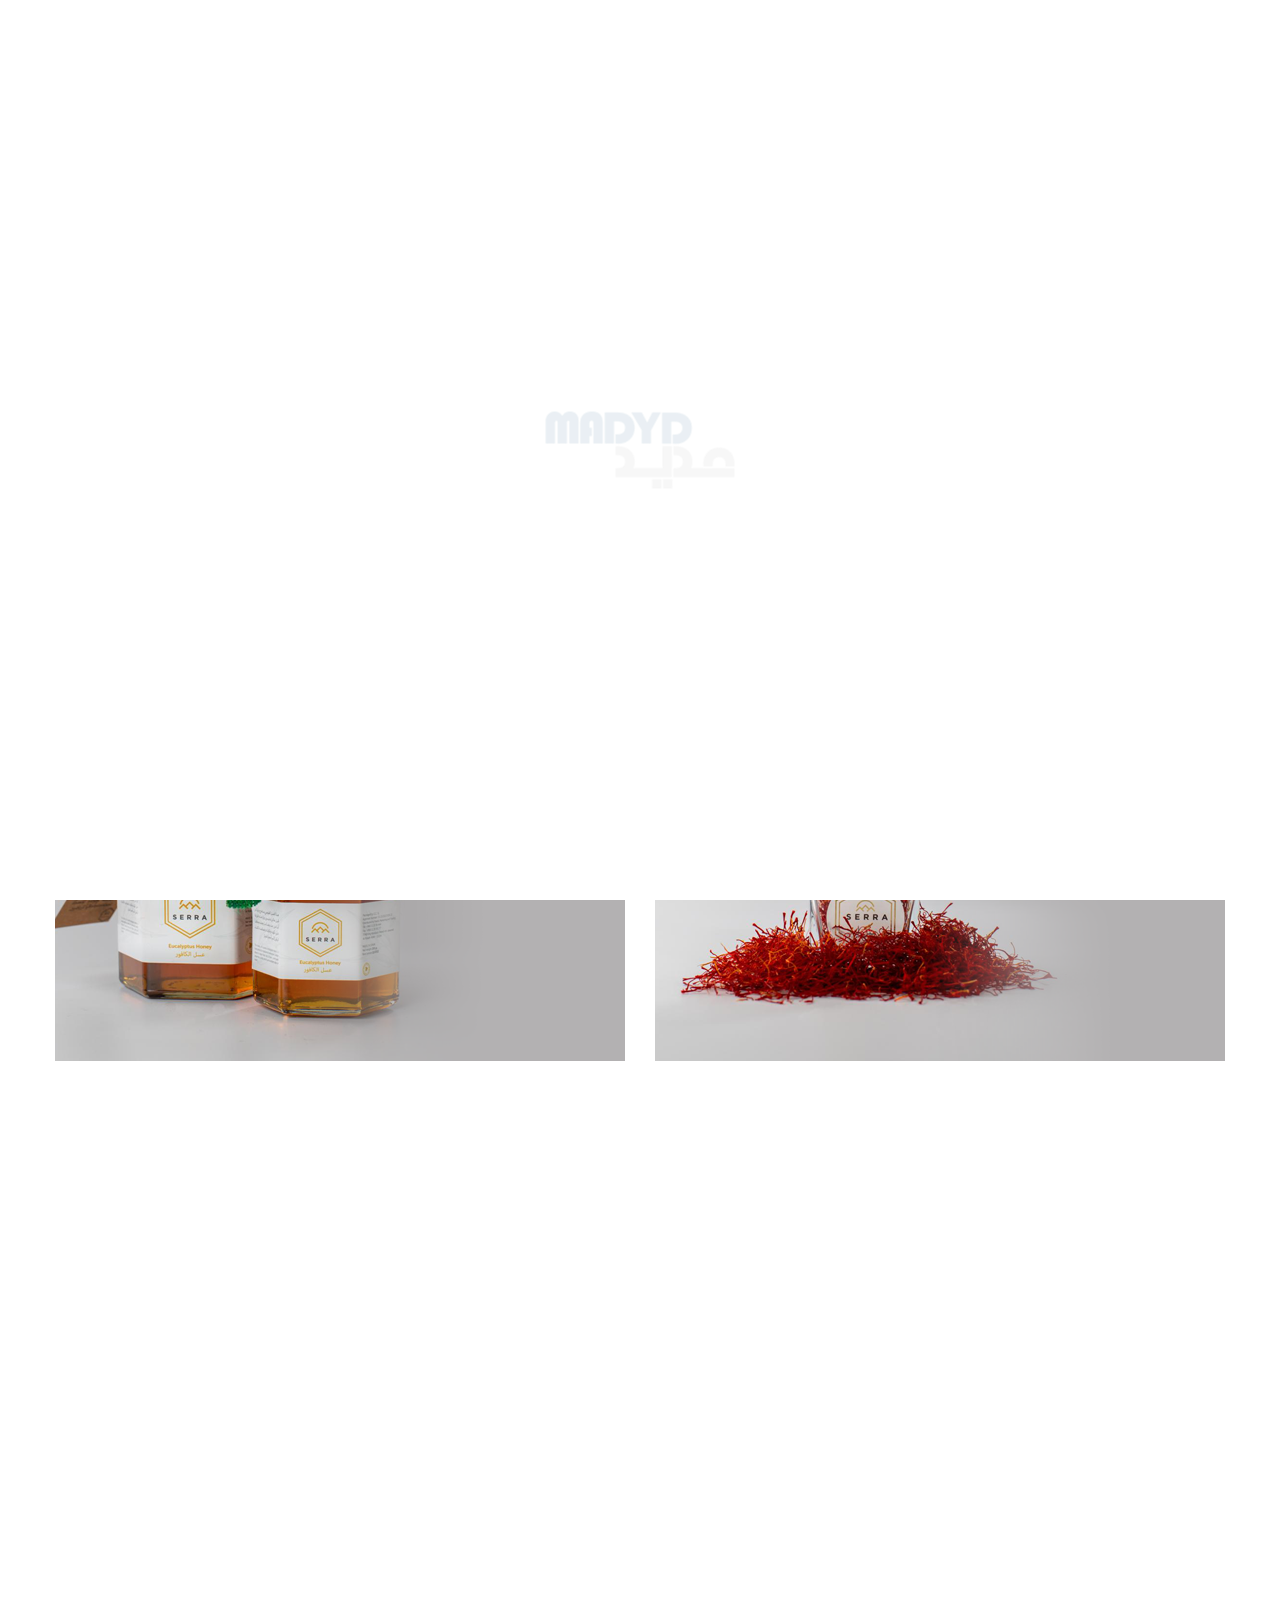
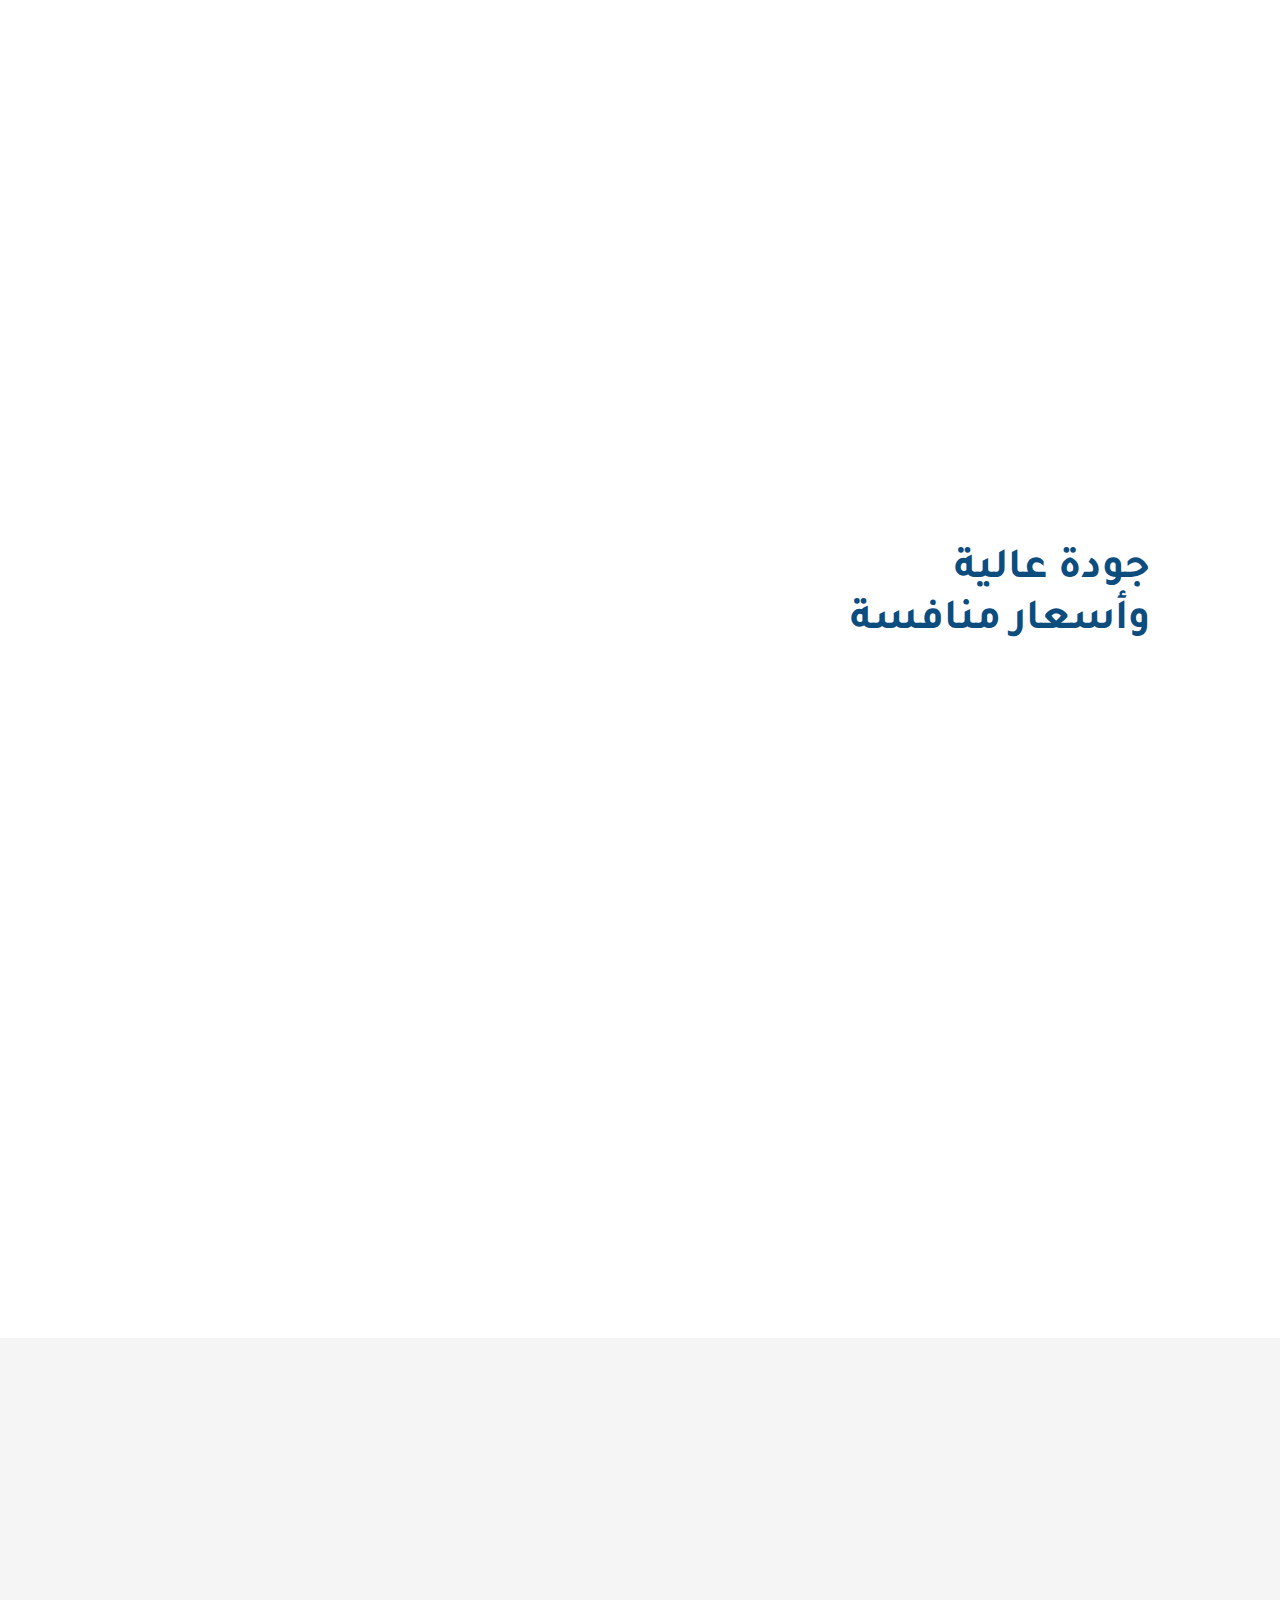
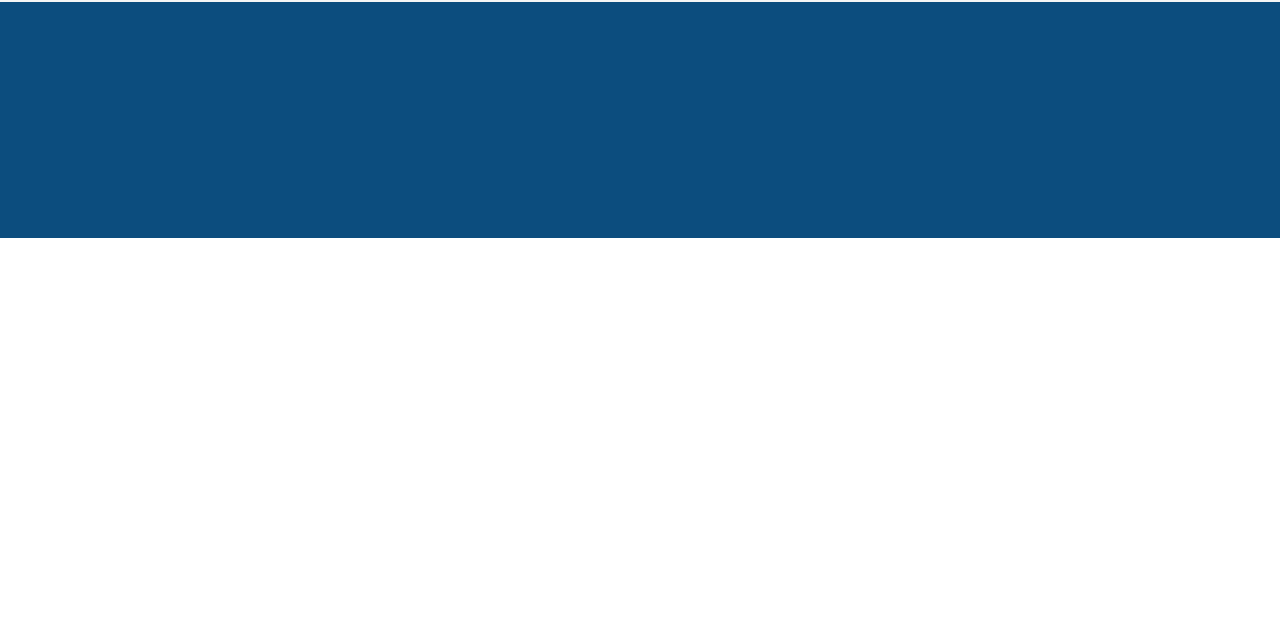
==== commit ea4f665a: "Enhancements In Page style" ====
--- a/index.html
+++ b/index.html
@@ -67,26 +67,27 @@
                             <div class="user-terms wow animate__fadeInUpBig" data-wow-duration="0.8s">
                                 <div class="configuration">
                                     <a href="#">
-                                        <span class="lnr lnr-user"></span>
+                                        <span class="config-icon lnr lnr-user"></span>
                                         <p>حسابي</p>
                                     </a>
                                 </div>
 
+
                                 <div class="hidden-search">
                                     <a href="#">
-                                        <span class="lnr lnr-magnifier"></span>
+                                        <span class="search-icon lnr lnr-magnifier"></span>
                                     </a>
                                 </div>
 
-                                <div class="hidden-menu">
+                                <div class="menu-button">
                                     <a href="#">
-                                        <span class="lnr lnr-menu"></span>
+                                        <span class="menu-icon lnr lnr-menu"></span>
                                     </a>
                                 </div>
 
                                 <div class="likes">
                                     <a href="#">
-                                        <span class="lnr lnr-heart"></span>
+                                        <span class="like-icon lnr lnr-heart"></span>
                                         <p>المفضلة</p>
                                     </a>
                                 </div>
@@ -97,6 +98,7 @@
                                         <p>العربة</p>
                                     </a>
                                 </div>
+
                             </div>
                         </div>
                     </div>
@@ -104,7 +106,12 @@
                 </div>
 
             </section>
-
+            <div class="hidden-menu wow animate__fadeInUpBig" data-wow-duration="0.9s">
+                <a href="#">
+                    <span class="hidden-menu-icon lnr lnr-menu"></span>
+                    <p class="hidden-menu-title">القائمة الرئيسية</p>
+                </a>
+            </div>
         </div>
     </div>
 
@@ -193,96 +200,95 @@
             <h3 class="wow animate__fadeInUpBig" data-wow-duration="0.6s">الأكثر مبيعًا </h3>
             <div class="owl-carousel owl-theme wow animate__fadeInUpBig" data-wow-duration="0.7s">
 
-                <a href="#" class="item wow animate__fadeInUpBig" data-wow-duration="0.8s">
-                    <div class="item-img-box">
-                        <img src="images/carousels/image.png" alt="product1">
+                <div class="item wow animate__fadeInUpBig" data-wow-duration="0.8s">
+                    <div class="item-img-box">
+                        <a href="#"><img src="images/carousels/image.png" alt="product1"></a>
                         <span class="discount">خصم15%</span>
                         <div class="hidden-cart">
-                            <span class="lnr lnr-heart"></span>
-                            <span class="cart-icon lnr lnr-cart"></span>
-                        </div>
-                    </div>
-                    <div class="item-content">
-                        <p class="item-name">اسم منتج تجريبي</p>
+                            <span class="hidden-cart-icon lnr lnr-heart"></span>
+                            <span class="hidden-cart-icon cart-icon lnr lnr-cart"></span>
+                        </div>
+                    </div>
+                    <div class="item-content">
+                        <a href="#" class="item-name">اسم منتج تجريبي</a>
                         <p class="price-box">
                             <span class="item-price">250.00 ريال</span>
                         </p>
                         <span class="last-price">270.00 ريال</span>
                     </div>
-                </a>
-
-                <a href="#" class="item wow animate__fadeInUpBig" data-wow-duration="0.9s">
-                    <div class="item-img-box">
-                        <img src="images/carousels/image.png" alt="product2">
+                </div>
+
+                <div class="item wow animate__fadeInUpBig" data-wow-duration="0.9s">
+                    <div class="item-img-box">
+                        <a href="#"><img src="images/carousels/image.png" alt="product2"></a>
                         <span class="discount">خصم15%</span>
                         <span class="new">جديد</span>
                         <div class="hidden-cart">
-                            <span class="lnr lnr-heart"></span>
-                            <span class="cart-icon lnr lnr-cart"></span>
-                        </div>
-                    </div>
-                    <div class="item-content">
-                        <p class="item-name">اسم منتج تجريبي</p>
-                        <p class="price-box">
-                            <span class="item-price">250.00 ريال</span>
-                        </p>
-
-                    </div>
-                </a>
-
-                <a href="#" class="item wow animate__fadeInUpBig" data-wow-duration="1s">
-                    <div class="item-img-box">
-                        <img src="images/carousels/image.png" alt="product3">
+                            <span class="hidden-cart-icon lnr lnr-heart"></span>
+                            <span class="hidden-cart-icon cart-icon lnr lnr-cart"></span>
+                        </div>
+                    </div>
+                    <div class="item-content">
+                        <a href="#" class="item-name">اسم منتج تجريبي</a>
+                        <p class="price-box">
+                            <span class="item-price">250.00 ريال</span>
+                        </p>
+                    </div>
+                </div>
+
+                <div class="item wow animate__fadeInUpBig" data-wow-duration="1s">
+                    <div class="item-img-box">
+                        <a href="#"><img src="images/carousels/image.png" alt="product3"></a>
                         <span class="discount">خصم15%</span>
                         <div class="hidden-cart">
-                            <span class="lnr lnr-heart"></span>
-                            <span class="cart-icon lnr lnr-cart"></span>
-                        </div>
-                    </div>
-                    <div class="item-content">
-                        <p class="item-name">اسم منتج تجريبي</p>
+                            <span class="hidden-cart-icon lnr lnr-heart"></span>
+                            <span class="hidden-cart-icon cart-icon lnr lnr-cart"></span>
+                        </div>
+                    </div>
+                    <div class="item-content">
+                        <a href="#" class="item-name">اسم منتج تجريبي</a>
                         <p class="price-box">
                             <span class="item-price">250.00 ريال</span>
                         </p>
                         <span class="last-price">270.00 ريال</span>
                     </div>
-                </a>
-
-                <a href="#" class="item wow animate__fadeInUpBig" data-wow-duration="1.1s">
-                    <div class="item-img-box">
-                        <img src="images/carousels/image.png" alt="product4">
+                </div>
+
+                <div class="item wow animate__fadeInUpBig" data-wow-duration="1.1s">
+                    <div class="item-img-box">
+                        <a href="#"><img src="images/carousels/image.png" alt="product4"></a>
                         <span class="discount">خصم15%</span>
                         <div class="hidden-cart">
-                            <span class="lnr lnr-heart"></span>
-                            <span class="cart-icon lnr lnr-cart"></span>
-                        </div>
-                    </div>
-                    <div class="item-content">
-                        <p class="item-name">اسم منتج تجريبي</p>
+                            <span class="hidden-cart-icon lnr lnr-heart"></span>
+                            <span class="hidden-cart-icon cart-icon lnr lnr-cart"></span>
+                        </div>
+                    </div>
+                    <div class="item-content">
+                        <a href="#" class="item-name">اسم منتج تجريبي</a>
                         <p class="price-box">
                             <span class="item-price">250.00 ريال</span>
                         </p>
                         <span class="last-price">270.00 ريال</span>
                     </div>
-                </a>
-
-                <a href="#" class="item">
-                    <div class="item-img-box">
-                        <img src="images/carousels/image.png" alt="product5">
+                </div>
+
+                <div class="item">
+                    <div class="item-img-box">
+                        <a href="#"><img src="images/carousels/image.png" alt="product5"></a>
                         <span class="discount">خصم15%</span>
                         <div class="hidden-cart">
-                            <span class="lnr lnr-heart"></span>
-                            <span class="cart-icon lnr lnr-cart"></span>
-                        </div>
-                    </div>
-                    <div class="item-content">
-                        <p class="item-name">اسم منتج تجريبي</p>
+                            <span class="hidden-cart-icon lnr lnr-heart"></span>
+                            <span class="hidden-cart-icon cart-icon lnr lnr-cart"></span>
+                        </div>
+                    </div>
+                    <div class="item-content">
+                        <a href="#" class="item-name">اسم منتج تجريبي</a>
                         <p class="price-box">
                             <span class="item-price">250.00 ريال</span>
                         </p>
                         <span class="last-price">270.00 ريال</span>
                     </div>
-                </a>
+                </div>
 
             </div>
 
@@ -313,92 +319,92 @@
             <h3 class="show-more wow animate__fadeInUpBig" data-wow-duration="0.6s">وصل حديثا <a href="#">عرض المزيد</a></h3>
             <div class="owl-carousel owl-theme wow animate__fadeInUpBig" data-wow-duration="0.7s">
 
-                <a href="#" class="item wow animate__fadeInUpBig" data-wow-duration="0.8s">
-                    <div class="item-img-box">
-                        <img src="images/carousels/image.png" alt="product1">
+                <div class="item wow animate__fadeInUpBig" data-wow-duration="0.8s">
+                    <div class="item-img-box">
+                        <a href="#"><img src="images/carousels/image.png" alt="product1"></a>
                         <span class="new">جديد</span>
                         <div class="hidden-cart">
-                            <span class="lnr lnr-heart"></span>
-                            <span class="cart-icon lnr lnr-cart"></span>
-                        </div>
-                    </div>
-                    <div class="item-content">
-                        <p class="item-name">اسم منتج تجريبي</p>
-                        <p class="price-box">
-                            <span class="item-price">250.00 ريال</span>
-                        </p>
-                    </div>
-                </a>
-
-                <a href="#" class="item wow animate__fadeInUpBig" data-wow-duration="0.9s">
-                    <div class="item-img-box">
-                        <img src="images/carousels/image.png" alt="product2">
+                            <span class="hidden-cart-icon lnr lnr-heart"></span>
+                            <span class="hidden-cart-icon cart-icon lnr lnr-cart"></span>
+                        </div>
+                    </div>
+                    <div class="item-content">
+                        <a href="#" class="item-name">اسم منتج تجريبي</a>
+                        <p class="price-box">
+                            <span class="item-price">250.00 ريال</span>
+                        </p>
+                    </div>
+                </div>
+
+                <div class="item wow animate__fadeInUpBig" data-wow-duration="0.9s">
+                    <div class="item-img-box">
+                        <a href="#"><img src="images/carousels/image.png" alt="product2"></a>
                         <span class="discount">خصم15%</span>
                         <span class="new">جديد</span>
                         <div class="hidden-cart">
-                            <span class="lnr lnr-heart"></span>
-                            <span class="cart-icon lnr lnr-cart"></span>
-                        </div>
-                    </div>
-                    <div class="item-content">
-                        <p class="item-name">اسم منتج تجريبي</p>
-                        <p class="price-box">
-                            <span class="item-price">250.00 ريال</span>
-                        </p>
-
-                    </div>
-                </a>
-
-                <a href="#" class="item wow animate__fadeInUpBig" data-wow-duration="1s">
-                    <div class="item-img-box">
-                        <img src="images/carousels/image.png" alt="product3">
+                            <span class="hidden-cart-icon lnr lnr-heart"></span>
+                            <span class="hidden-cart-icon cart-icon lnr lnr-cart"></span>
+                        </div>
+                    </div>
+                    <div class="item-content">
+                        <a href="#" class="item-name">اسم منتج تجريبي</a>
+                        <p class="price-box">
+                            <span class="item-price">250.00 ريال</span>
+                        </p>
+                        <span class="last-price">270.00 ريال</span>
+                    </div>
+                </div>
+
+                <div class="item wow animate__fadeInUpBig" data-wow-duration="1s">
+                    <div class="item-img-box">
+                        <a href="#"><img src="images/carousels/image.png" alt="product3"></a>
                         <span class="new">جديد</span>
                         <div class="hidden-cart">
-                            <span class="lnr lnr-heart"></span>
-                            <span class="cart-icon lnr lnr-cart"></span>
-                        </div>
-                    </div>
-                    <div class="item-content">
-                        <p class="item-name">اسم منتج تجريبي</p>
-                        <p class="price-box">
-                            <span class="item-price">250.00 ريال</span>
-                        </p>
-                    </div>
-                </a>
-
-                <a href="#" class="item wow animate__fadeInUpBig" data-wow-duration="1.1s">
-                    <div class="item-img-box">
-                        <img src="images/carousels/image.png" alt="product4">
+                            <span class="hidden-cart-icon lnr lnr-heart"></span>
+                            <span class="hidden-cart-icon cart-icon lnr lnr-cart"></span>
+                        </div>
+                    </div>
+                    <div class="item-content">
+                        <a href="#" class="item-name">اسم منتج تجريبي</a>
+                        <p class="price-box">
+                            <span class="item-price">250.00 ريال</span>
+                        </p>
+                    </div>
+                </div>
+
+                <div class="item wow animate__fadeInUpBig" data-wow-duration="1.1s">
+                    <div class="item-img-box">
+                        <a href="#"><img src="images/carousels/image.png" alt="product3"></a>
                         <span class="new">جديد</span>
                         <div class="hidden-cart">
-                            <span class="lnr lnr-heart"></span>
-                            <span class="cart-icon lnr lnr-cart"></span>
-                        </div>
-                    </div>
-                    <div class="item-content">
-                        <p class="item-name">اسم منتج تجريبي</p>
-                        <p class="price-box">
-                            <span class="item-price">250.00 ريال</span>
-                        </p>
-                    </div>
-                </a>
-
-                <a href="#" class="item">
-                    <div class="item-img-box">
-                        <img src="images/carousels/image.png" alt="product5">
+                            <span class="hidden-cart-icon lnr lnr-heart"></span>
+                            <span class="hidden-cart-icon cart-icon lnr lnr-cart"></span>
+                        </div>
+                    </div>
+                    <div class="item-content">
+                        <a href="#" class="item-name">اسم منتج تجريبي</a>
+                        <p class="price-box">
+                            <span class="item-price">250.00 ريال</span>
+                        </p>
+                    </div>
+                </div>
+
+                <div class="item">
+                    <div class="item-img-box">
+                        <a href="#"><img src="images/carousels/image.png" alt="product3"></a>
                         <span class="new">جديد</span>
                         <div class="hidden-cart">
-                            <span class="lnr lnr-heart"></span>
-                            <span class="cart-icon lnr lnr-cart"></span>
-                        </div>
-                    </div>
-                    <div class="item-content">
-                        <p class="item-name">اسم منتج تجريبي</p>
-                        <p class="price-box">
-                            <span class="item-price">250.00 ريال</span>
-                        </p>
-                    </div>
-                </a>
+                            <span class="hidden-cart-icon lnr lnr-heart"></span>
+                            <span class="hidden-cart-icon cart-icon lnr lnr-cart"></span>
+                        </div>
+                    </div>
+                    <div class="item-content">
+                        <a href="#" class="item-name">اسم منتج تجريبي</a>
+                        <p class="price-box">
+                            <span class="item-price">250.00 ريال</span>
+                        </p>
+                    </div>
+                </div>
 
             </div>
 
@@ -444,7 +450,7 @@
 
                 <div class="feature fe-four wow animate__fadeInUpBig" data-wow-duration="0.8s">
                     <div class="feature-icon">
-                        <span class="fas fa-headset"></span>
+                        <img src="images/features/headset.png">
                     </div>
                     <div class="feature-content">
                         <h3>خدمة عملاء24/7</h3>
--- a/css/main.css
+++ b/css/main.css
@@ -46,7 +46,7 @@
     display: flex;
     flex-direction: row;
     justify-content: flex-end;
-    padding-top: 15px;
+    padding-top: 8px;
     position: relative;
     cursor: pointer;
 }
@@ -147,7 +147,7 @@
 
 .header .header-content .make-row .search-bar {
     position: relative;
-    margin-top: 15px;
+    margin-top: 5px;
     margin-right: 30px;
 }
 
@@ -170,7 +170,6 @@
 
 .header .header-content .make-row .search-bar input:hover {
     border: 1px solid #0c4d7e;
-    box-shadow: 2px 2px 10px #8ea7bb, -2px -2px 10px #8ea7bb;
 }
 
 .header .header-content .make-row .search-bar .search-btn {
@@ -193,22 +192,17 @@
     transition: all 0.4s ease-in-out;
 }
 
-.header .header-content .make-row .search-bar .search-btn:hover span {
-    background-color: #0c4d7e;
-    color: #fff;
-}
-
 
 /* Start User Terms */
 
 .header .header-content .make-row .user-terms {
     display: flex;
     flex-direction: row;
-    margin-top: 30px;
+    margin-top: 18px;
 }
 
 .header .header-content .make-row .user-terms .hidden-search,
-.header .header-content .make-row .user-terms .hidden-menu {
+.header .header-content .make-row .user-terms .menu-button {
     display: none;
 }
 
@@ -223,7 +217,7 @@
 }
 
 .header .header-content .make-row .user-terms .hidden-search a,
-.header .header-content .make-row .user-terms .hidden-menu a {
+.header .header-content .make-row .user-terms .menu-button a {
     color: #000;
     display: block;
     text-decoration: none;
@@ -234,23 +228,22 @@
 .header .header-content .make-row .user-terms .likes a:hover,
 .header .header-content .make-row .user-terms .shopping-cart a:hover,
 .header .header-content .make-row .user-terms .hidden-search a:hover,
-.header .header-content .make-row .user-terms .hidden-menu a:hover {
+.header .header-content .make-row .user-terms .menu-button a:hover {
     color: #0c4d7e;
-    transform: scale(1.04);
 }
 
 .header .header-content .make-row .user-terms .likes,
 .header .header-content .make-row .user-terms .shopping-cart,
 .header .header-content .make-row .user-terms .hidden-search,
-.header .header-content .make-row .user-terms .hidden-menu {
+.header .header-content .make-row .user-terms .menu-button {
     margin-right: 15px;
 }
 
-.header .header-content .make-row .user-terms .configuration a span,
-.header .header-content .make-row .user-terms .likes a span,
-.header .header-content .make-row .user-terms .shopping-cart a span,
-.header .header-content .make-row .user-terms .hidden-search a span,
-.header .header-content .make-row .user-terms .hidden-menu a span {
+.header .header-content .make-row .user-terms .configuration a .config-icon,
+.header .header-content .make-row .user-terms .likes a .like-icon,
+.header .header-content .make-row .user-terms .shopping-cart a .cart-icon,
+.header .header-content .make-row .user-terms .hidden-search a .search-icon,
+.header .header-content .make-row .user-terms .menu-button a .menu-icon {
     margin-left: 6px;
     font-size: 22px;
 }
@@ -261,6 +254,10 @@
     padding-top: 2px;
     font-family: "regular";
     font-size: 16px;
+}
+
+.header .hidden-menu {
+    display: none;
 }
 
 
@@ -326,6 +323,7 @@
     width: 55px;
     height: 55px;
     margin: 0px;
+    border-radius: 50%;
     outline: 0px;
 }
 
@@ -464,27 +462,30 @@
     color: #0c4d7e;
 }
 
-.products .item {
+.item {
     display: block;
     color: #000;
     text-decoration: none;
     border: 1px solid #e0e0e0;
     width: 100%;
+    cursor: pointer;
     border-radius: 12px;
     transition: all 0.4s ease-in-out;
 }
 
-.products .item .item-img-box {
-    width: 100%;
+.item .item-img-box {
+    width: 100%;
+    color: #000;
+    text-decoration: none;
     position: relative;
 }
 
-.products .item .item-img-box img {
-    width: 100%;
-}
-
-.products .item .item-img-box .discount,
-.products .item .item-img-box .new {
+.item .item-img-box img {
+    width: 100%;
+}
+
+.item .item-img-box .discount,
+.item .item-img-box .new {
     position: absolute;
     top: 15px;
     font-family: "medium";
@@ -496,51 +497,56 @@
     line-height: 25px;
 }
 
-.products .item .item-img-box .discount {
+.item .item-img-box .discount {
     background-color: #e13737;
     right: 10px;
     width: 80px;
 }
 
-.products .item .item-img-box .new {
+.item .item-img-box .new {
     left: 10px;
     background-color: #77c66d;
     width: 45px;
 }
 
-.products .item .item-img-box .hidden-cart {
+.item .item-img-box .hidden-cart {
     position: absolute;
     top: 50%;
     right: 50%;
+    cursor: pointer;
     transform: translate(50%, -50%);
-    display: none;
-}
-
-.products .item .item-img-box .hidden-cart span {
+    visibility: hidden;
+}
+
+.item .item-img-box .hidden-cart .hidden-cart-icon {
     background-color: #fff;
     font-size: 22px;
-    padding: 6px;
+    padding: 10px;
+    cursor: pointer;
     border-radius: 50%;
     margin-left: 15px;
     transition: all 0.4s ease-in-out;
 }
 
-.products .item .item-img-box .hidden-cart span:first-child {
+.item .item-img-box .hidden-cart span:first-child {
     margin-left: 0;
 }
 
-.products .item .item-img-box .hidden-cart span:hover {
-    background-color: #0c4d7e;
-    color: #fff;
-}
-
-.products .item .item-content .item-name {
+.item .item-img-box .hidden-cart span:hover {
+    background-color: #0c4d7e;
+    color: #fff;
+}
+
+.item .item-content .item-name {
+    display: block;
+    color: #000;
+    text-decoration: none;
     margin: 20px 30px 15px 0;
     font-family: "regular";
     font-size: 16px;
 }
 
-.products .item .item-content .price-box {
+.item .item-content .price-box {
     display: inline-block;
     /* margin-left: 15px; */
     width: 120px;
@@ -556,25 +562,27 @@
     transition: all 0.4s ease-in-out;
 }
 
-.products .item .item-content .last-price {
+.item .item-content .last-price {
     color: #8c8c8c;
-}
-
-.products .item:hover .price-box {
-    background-color: #0c4d7e;
-}
-
-.products .item:hover {
+    text-decoration: line-through;
+}
+
+.item:hover .price-box {
+    background-color: #0c4d7e;
+}
+
+.item:hover {
     border: 1px solid #0c4d7e;
 }
 
-.products .item:hover .hidden-cart {
-    display: block;
+.item:hover .hidden-cart {
+    visibility: visible;
 }
 
 .products .owl-carousel .owl-nav .owl-prev,
 .products .owl-carousel .owl-nav .owl-next {
     outline: 0px;
+    background-color: transparent;
 }
 
 .products .owl-carousel .owl-nav .owl-prev {
@@ -705,7 +713,7 @@
 .features .features-box .feature .feature-icon {
     margin-left: 10px;
     font-size: 39px;
-    padding-top: 3px;
+    padding-top: 0px;
     color: #0c4d7e;
 }
 
@@ -819,13 +827,11 @@
 .footer .footer-top .data-col .info-list li a {
     color: #000;
     text-decoration: none;
-    opacity: 0.5;
     transition: all 0.4s ease-in-out;
 }
 
 .footer .footer-top .data-col .info-list li a:hover {
     color: #0c4d7e;
-    opacity: 1;
 }
 
 .footer .footer-top .data-col .footer-icon-list {
@@ -878,6 +884,8 @@
 .footer .footer-bottom .copyrights {
     display: flex;
     flex-direction: row;
+    font-family: "regular";
+    font-size: 15px;
 }
 
 .footer .footer-bottom .copyrights .first-p {
--- a/css/media.css
+++ b/css/media.css
@@ -20,11 +20,10 @@
         margin-top: 15px;
     }
     .header .header-content .make-row .user-terms .likes,
-    .header .header-content .make-row .user-terms .configuration {
-        display: none;
-    }
-    .header .header-content .make-row .user-terms .hidden-search,
-    .header .header-content .make-row .user-terms .hidden-menu {
+    .header .header-content .make-row .user-terms .menu-button {
+        display: none;
+    }
+    .header .header-content .make-row .user-terms .hidden-search {
         display: block;
     }
     .header .header-content .make-row .user-terms .configuration a p,
@@ -32,18 +31,48 @@
     .header .header-content .make-row .user-terms .shopping-cart a p {
         display: none;
     }
-    .header .header-content .make-row .user-terms .hidden-search a span {
+    .header .header-content .make-row .user-terms .configuration a .config-icon {
+        padding-top: 2px;
+    }
+    .header .header-content .make-row .user-terms .hidden-search a .search-icon {
         font-size: 25px;
     }
-    .header .header-content .make-row .user-terms .shopping-cart a span,
-    .header .header-content .make-row .user-terms .hidden-menu a span {
+    .header .header-content .make-row .user-terms .configuration a .config-icon,
+    .header .header-content .make-row .user-terms .shopping-cart a .cart-icon {
         font-size: 28px;
     }
+    /**** Hidden Menu Button ****/
+    .header .hidden-menu {
+        display: block;
+        margin-top: 10px;
+        background-color: #0c4d7e;
+        padding: 10px 10px;
+    }
+    .header .hidden-menu a {
+        color: #fff;
+        text-decoration: none;
+        display: flex;
+        flex-direction: row;
+    }
+    .header .hidden-menu a .hidden-menu-icon {
+        margin-top: 0px;
+        margin-left: 10px;
+        font-size: 25px;
+    }
+    .header .hidden-menu a .hidden-menu-title {
+        margin-bottom: 0;
+        font-size: 16px;
+        margin-top: 2px;
+        font-family: "bold";
+    }
     .nav {
         display: none;
     }
     .main-slider {
-        margin-bottom: 60px;
+        margin-bottom: 40px;
+    }
+    .main-slider .owl-carousel .owl-dots {
+        bottom: 15px;
     }
     .gallary .gallary-img {
         margin-top: 20px;
@@ -159,6 +188,11 @@
     .footer .footer-top .three .info-list {
         margin-right: 15px;
     }
+    .footer .footer-top .one .info-list,
+    .footer .footer-top .two .info-list,
+    .footer .footer-top .three .info-list {
+        margin-bottom: 0;
+    }
     .footer .footer-top .one h3,
     .footer .footer-top .two h3,
     .footer .footer-top .three h3 {
@@ -197,11 +231,11 @@
     .search-small {
         position: absolute;
         width: 400px;
-        height: 100px;
-        top: 75px;
+        height: 70px;
+        top: 65px;
         left: 10%;
-        border-radius: 20px;
-        box-shadow: 5px 5px 10px #aaa, -5px -5px 10px #aaa;
+        border-radius: 35px;
+        box-shadow: 3px 3px 5px #00001c, -3px -3px 5px #00001c;
         background-color: #fff;
         display: none;
         z-index: 99999;
@@ -287,6 +321,7 @@
     .side-menu .small-nav {
         font-family: "bold";
         font-size: 16px;
+        line-height: 1.7;
     }
     .side-menu .small-nav li {
         margin-bottom: 10px;
@@ -304,6 +339,7 @@
         font-family: "bold";
         font-size: 16px;
         color: #fff;
+        line-height: 1.7;
         transition: all 0.4s ease-in-out;
     }
     .side-menu .account p::after,
@@ -350,6 +386,23 @@
         font-size: 22px;
         margin-top: 0;
     }
+    .item .item-img-box .hidden-cart {
+        display: flex;
+        flex-direction: row;
+    }
+    .item .item-img-box .hidden-cart .hidden-cart-icon {
+        margin-right: 10px;
+        padding: 5px;
+    }
+    .item .item-content .item-name {
+        font-size: 14px;
+        margin-right: 10px;
+    }
+    .item .item-content .price-box {
+        width: 80px;
+        height: 30px;
+        margin-left: 7px;
+    }
     .big-gallary .big-gallary-content {
         font-size: 14px;
         right: 45px;
@@ -398,7 +451,7 @@
         display: none;
     }
     .header .header-content .make-row .user-terms .hidden-search,
-    .header .header-content .make-row .user-terms .hidden-menu {
+    .header .header-content .make-row .user-terms .menu-button {
         display: block;
     }
     .header .header-content .make-row .user-terms .configuration a p,
@@ -406,11 +459,11 @@
     .header .header-content .make-row .user-terms .shopping-cart a p {
         display: none;
     }
-    .header .header-content .make-row .user-terms .hidden-search a span {
+    .header .header-content .make-row .user-terms .hidden-search a .search-icon {
         font-size: 25px;
     }
-    .header .header-content .make-row .user-terms .shopping-cart a span,
-    .header .header-content .make-row .user-terms .hidden-menu a span {
+    .header .header-content .make-row .user-terms .shopping-cart a .cart-icon,
+    .header .header-content .make-row .user-terms .menu-button a .hidden-menu-icon {
         font-size: 28px;
     }
     .nav {
@@ -418,6 +471,9 @@
     }
     .main-slider {
         margin-bottom: 60px;
+    }
+    .main-slider .owl-carousel .owl-dots {
+        bottom: 15px;
     }
     .gallary .gallary-img {
         margin-top: 20px;
@@ -455,8 +511,12 @@
     }
     .features .features-box .feature .feature-icon {
         font-size: 24px;
-        padding-top: 5px;
         margin-left: 5px;
+    }
+    .features .features-box .fe-four .feature-icon img {
+        width: 25px;
+        height: 25px;
+        margin-top: 0;
     }
     .features .features-box .feature .feature-content h3 {
         font-size: 15px;
@@ -528,7 +588,7 @@
         margin-bottom: 0;
     }
     .footer .footer-bottom .payment {
-        width: 300px;
+        width: 400px;
         margin-left: auto;
         margin-right: auto;
     }
@@ -544,6 +604,11 @@
     .footer .footer-top .three .info-list {
         margin-right: 15px;
     }
+    .footer .footer-top .one .info-list,
+    .footer .footer-top .two .info-list,
+    .footer .footer-top .three .info-list {
+        margin-bottom: 0;
+    }
     .footer .footer-top .one h3,
     .footer .footer-top .two h3,
     .footer .footer-top .three h3 {
@@ -582,11 +647,11 @@
     .search-small {
         position: absolute;
         width: 450px;
-        height: 100px;
-        top: 75px;
+        height: 70px;
+        top: 65px;
         left: 10%;
-        border-radius: 20px;
-        box-shadow: 5px 5px 10px #aaa, -5px -5px 10px #aaa;
+        border-radius: 35px;
+        box-shadow: 3px 3px 5px #00001c, -3px -3px 5px #00001c;
         background-color: #fff;
         display: none;
         z-index: 99999;
@@ -644,7 +709,7 @@
     /**** Small Side Menu ****/
     .side-menu {
         position: fixed;
-        width: 350px;
+        width: 320px;
         height: 100%;
         top: 0;
         right: -580px;
@@ -672,6 +737,7 @@
     .side-menu .small-nav {
         font-family: "bold";
         font-size: 18px;
+        line-height: 1.7;
     }
     .side-menu .small-nav li {
         margin-bottom: 10px;
@@ -691,6 +757,7 @@
         font-size: 18px;
         color: #fff;
         margin-right: 10px;
+        line-height: 1.7;
         transition: all 0.4s ease-in-out;
     }
     .side-menu .account p::after,
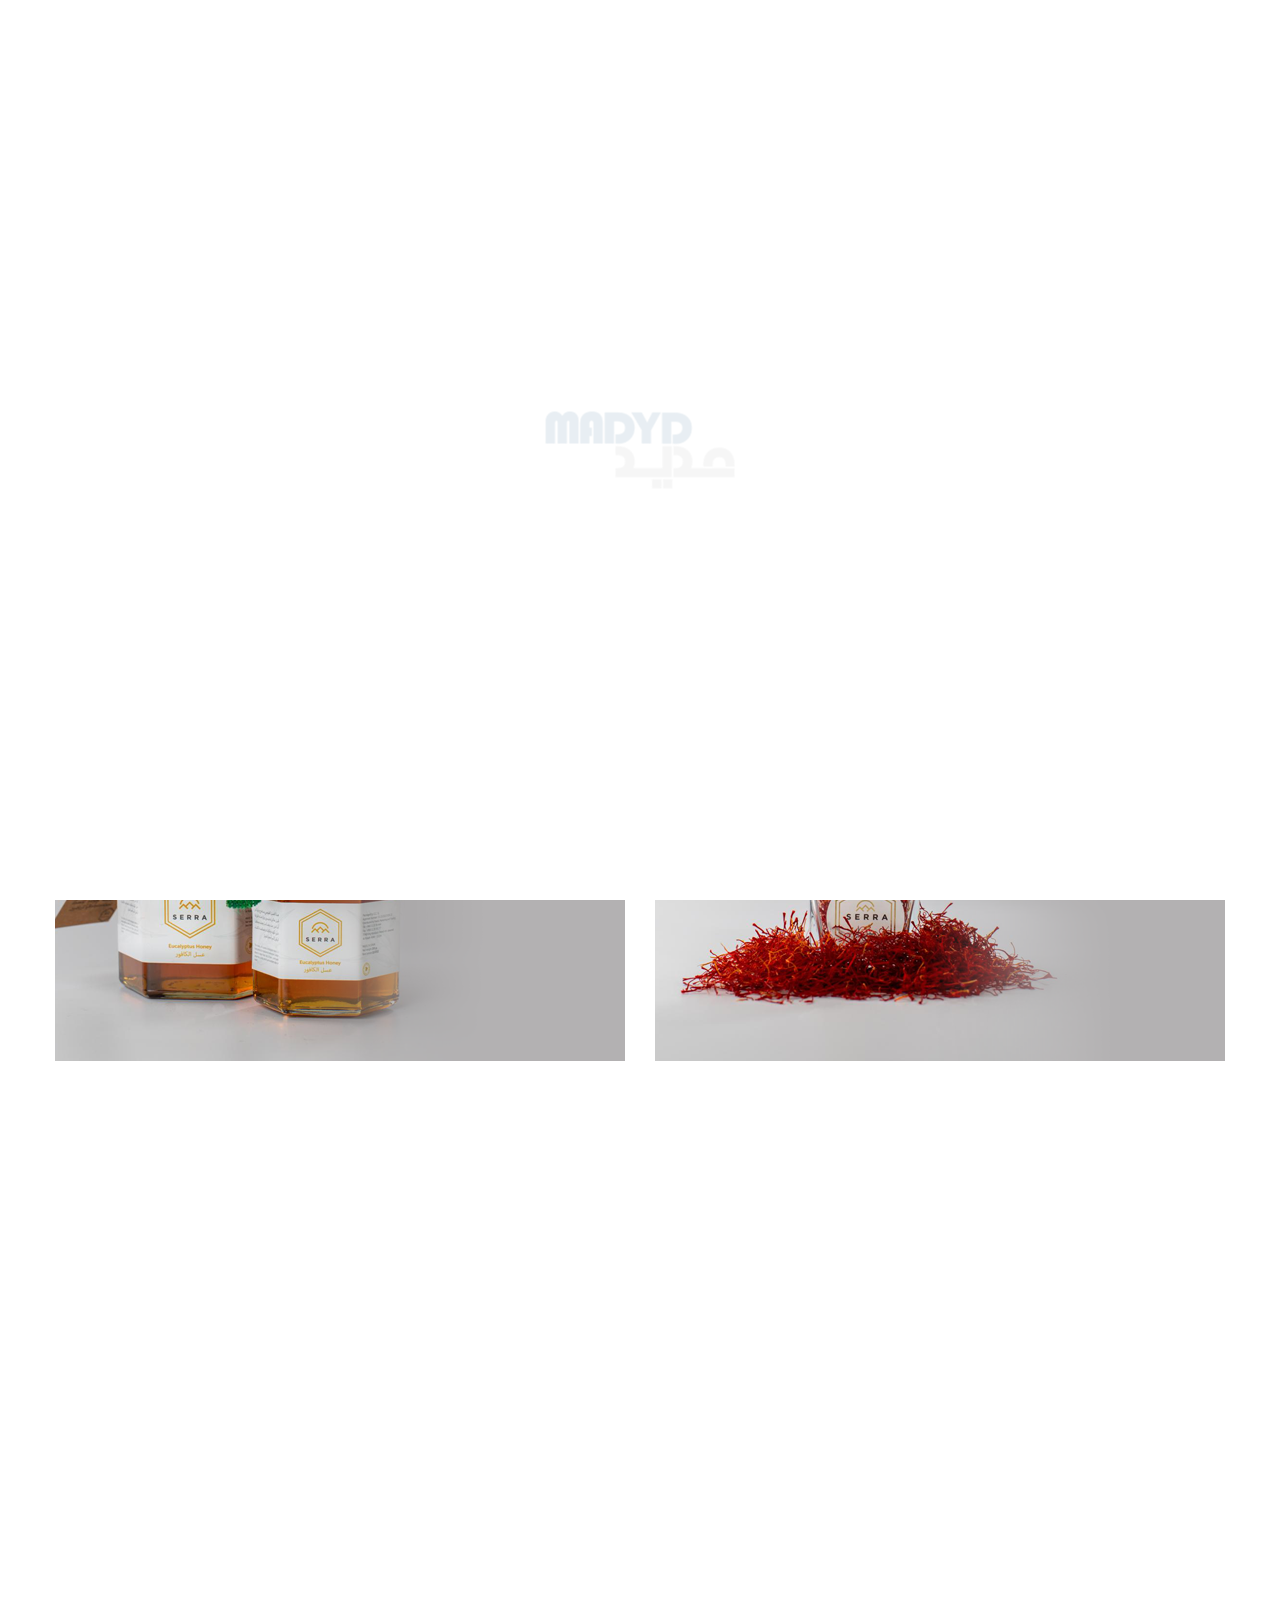
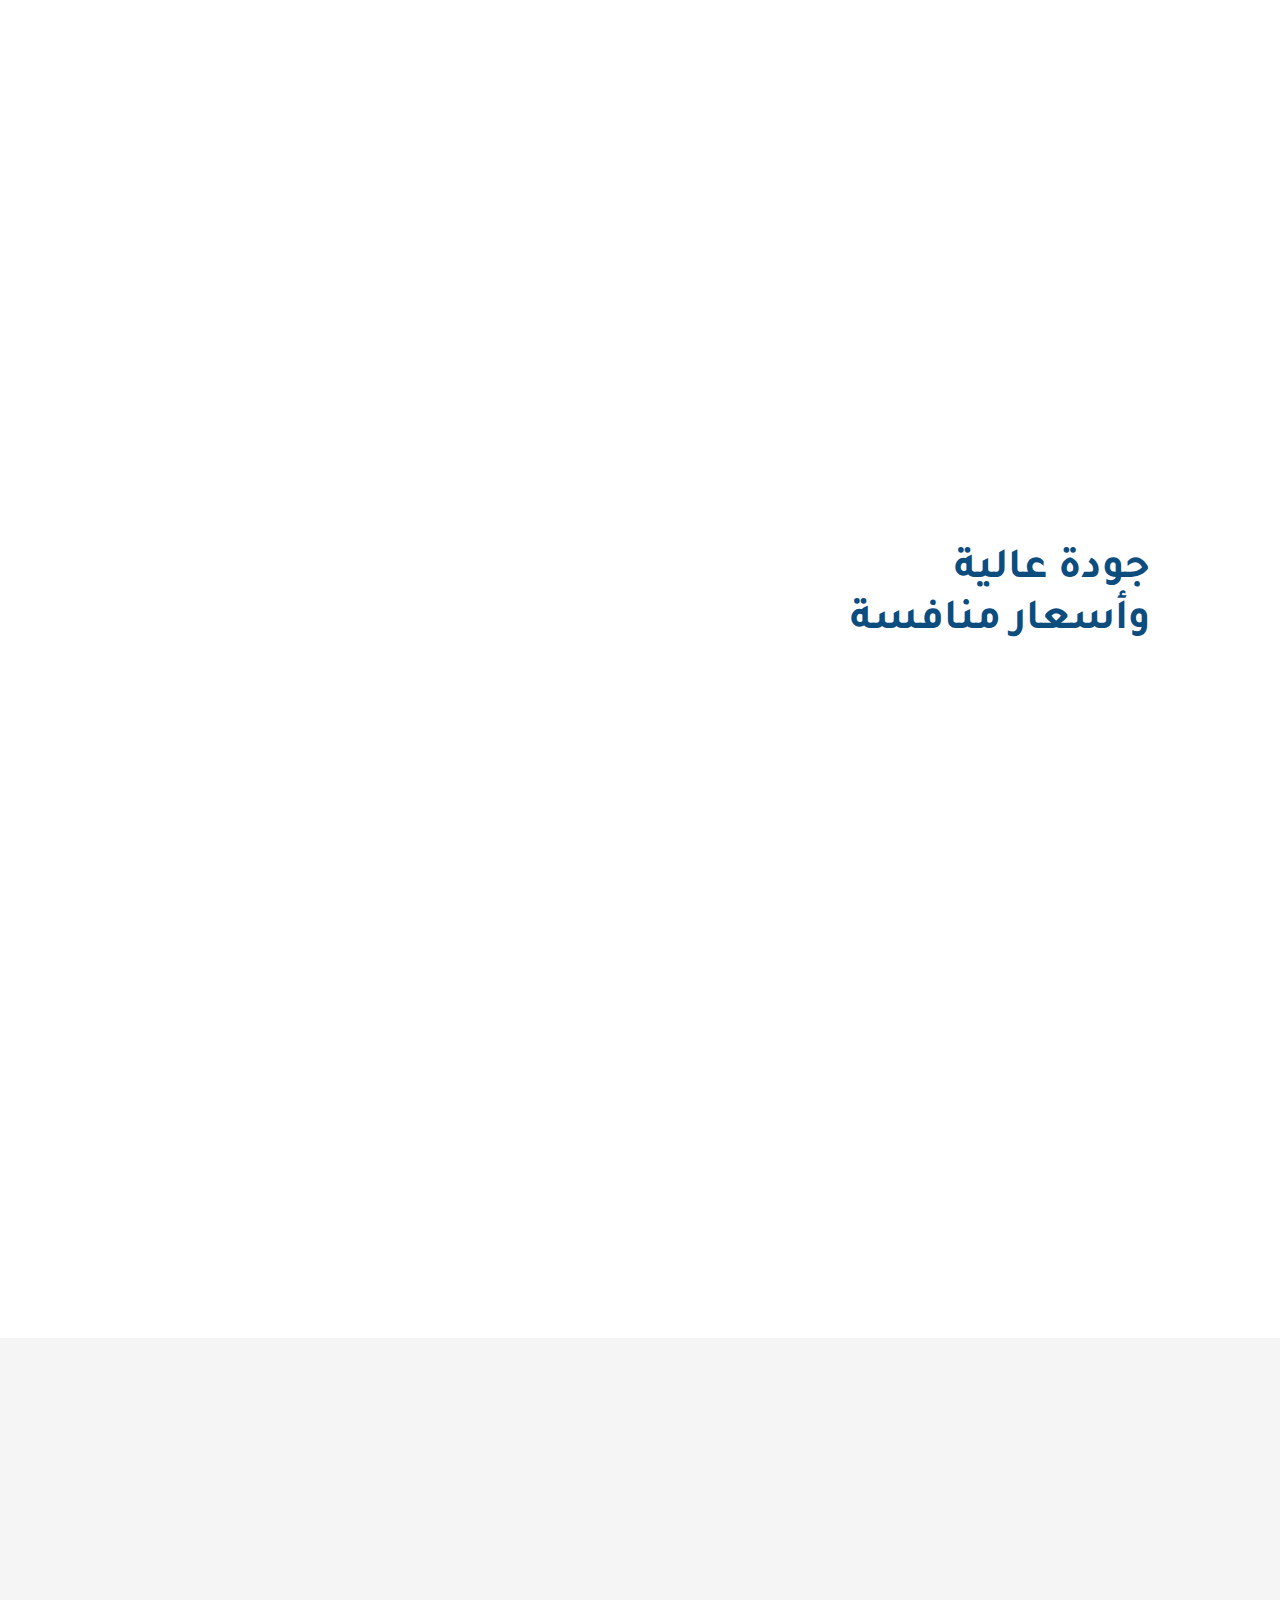
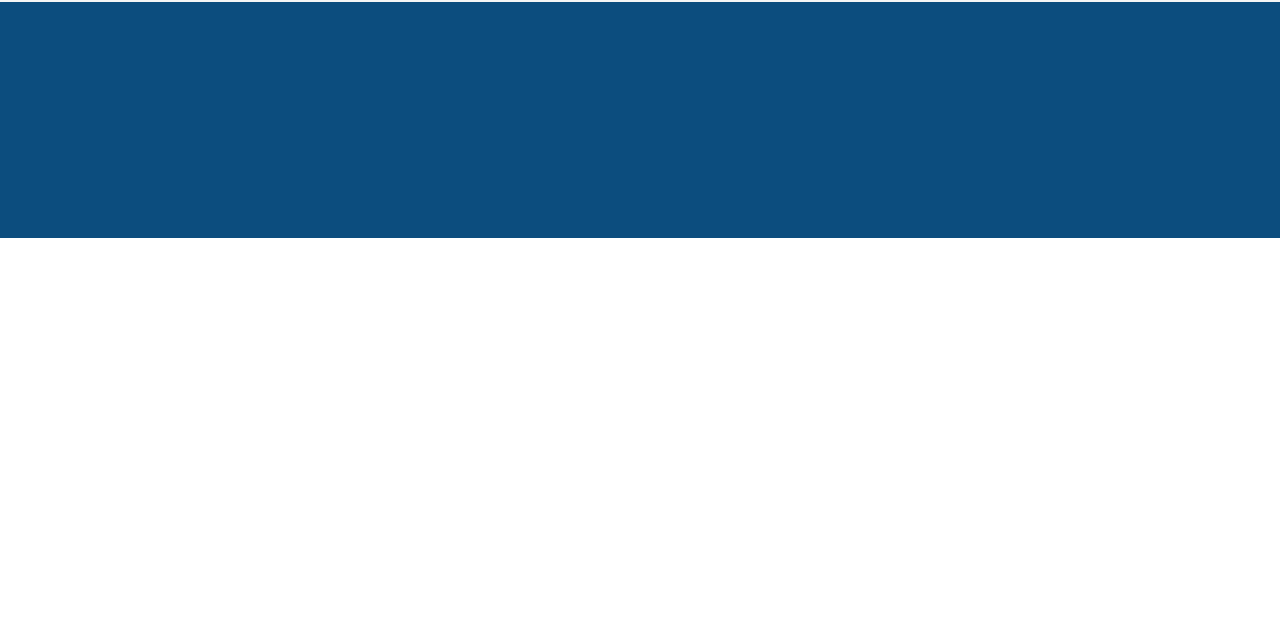
==== commit 82264edb: "Enhancments in Design  no.2" ====
--- a/index.html
+++ b/index.html
@@ -71,11 +71,15 @@
                                         <p>حسابي</p>
                                     </a>
                                 </div>
+                                <ul class="config-list list-unstyled">
+                                    <li><a href="#">تسجيل الدخول</a></li>
+                                    <li><a href="#">تسجيل جديد</a></li>
+                                </ul>
 
 
                                 <div class="hidden-search">
                                     <a href="#">
-                                        <span class="search-icon lnr lnr-magnifier"></span>
+                                        <span class="search-icon open-search"></span>
                                     </a>
                                 </div>
 
@@ -631,6 +635,7 @@
 
     <!---------------------------------- Small Screens Overlay ------------------------------->
     <div class="back-overlay"></div>
+    <div class="all-overlay"></div>
 
 
     <!--------------------------------------- Page Overlay ----------------------------------->
--- a/css/main.css
+++ b/css/main.css
@@ -258,6 +258,52 @@
 
 .header .hidden-menu {
     display: none;
+}
+
+.all-overlay {
+    position: absolute;
+    top: 0;
+    left: 0;
+    width: 100%;
+    height: 100%;
+    cursor: pointer;
+    display: none;
+    z-index: 9999;
+    background-color: transparent;
+}
+
+
+/***** Config List *****/
+
+.header .header-content .make-row .user-terms .config-list {
+    position: absolute;
+    top: 100%;
+    left: 150px;
+    display: none;
+    z-index: 9999;
+    box-shadow: 5px 5px 10px #ddd, -5px 0px 10px #ddd;
+}
+
+.header .header-content .make-row .user-terms .config-list li {
+    background-color: #fff;
+    padding: 7px 15px;
+    width: 150px;
+    text-align: center;
+    transition: all 0.4s ease-in-out;
+}
+
+.header .header-content .make-row .user-terms .config-list li a {
+    color: #000;
+    text-decoration: none;
+    transition: all 0.4s ease-in-out;
+}
+
+.header .header-content .make-row .user-terms .config-list li:hover {
+    background-color: #0c4d7e;
+}
+
+.header .header-content .make-row .user-terms .config-list li:hover a {
+    color: #fff;
 }
 
 
@@ -697,7 +743,7 @@
 }
 
 .features .features-box .feature:hover {
-    transform: scale(1.03);
+    transform: translateY(-10px);
 }
 
 .features .features-box .feature:first-child {
--- a/css/media.css
+++ b/css/media.css
@@ -24,7 +24,22 @@
         display: none;
     }
     .header .header-content .make-row .user-terms .hidden-search {
-        display: block;
+        display: flex;
+    }
+    .header .header-content .make-row .user-terms .hidden-search a,
+    .header .header-content .make-row .user-terms .configuration a,
+    .header .header-content .make-row .user-terms .shopping-cart a {
+        display: flex;
+        flex-direction: column;
+        justify-content: center;
+    }
+    .open-search::after {
+        content: "\e86f";
+        font-family: 'Linearicons-Free';
+    }
+    .close-search::after {
+        content: "\e870";
+        font-family: 'Linearicons-Free';
     }
     .header .header-content .make-row .user-terms .configuration a p,
     .header .header-content .make-row .user-terms .likes a p,
@@ -37,9 +52,18 @@
     .header .header-content .make-row .user-terms .hidden-search a .search-icon {
         font-size: 25px;
     }
-    .header .header-content .make-row .user-terms .configuration a .config-icon,
+    .header .header-content .make-row .user-terms .configuration a .config-icon {
+        font-size: 25px;
+    }
     .header .header-content .make-row .user-terms .shopping-cart a .cart-icon {
         font-size: 28px;
+    }
+    .header .header-content .make-row .user-terms .configuration a,
+    .header .header-content .make-row .user-terms .shopping-cart a {
+        margin-top: 2px;
+    }
+    .header .header-content .make-row .user-terms .config-list {
+        left: 60px;
     }
     /**** Hidden Menu Button ****/
     .header .hidden-menu {
@@ -57,7 +81,7 @@
     .header .hidden-menu a .hidden-menu-icon {
         margin-top: 0px;
         margin-left: 10px;
-        font-size: 25px;
+        font-size: 24px;
     }
     .header .hidden-menu a .hidden-menu-title {
         margin-bottom: 0;
@@ -69,7 +93,7 @@
         display: none;
     }
     .main-slider {
-        margin-bottom: 40px;
+        margin-bottom: 0px;
     }
     .main-slider .owl-carousel .owl-dots {
         bottom: 15px;
@@ -102,19 +126,36 @@
         flex-direction: column;
     }
     .features .features-box .feature {
-        width: calc(100% - 150px);
+        width: 100%;
         margin-left: auto;
         margin-right: auto;
-    }
-    .features .features-box .feature:first-child {
-        border-top-right-radius: 10px;
-        border-top-left-radius: 10px;
-        border-bottom-right-radius: 0px;
-    }
-    .features .features-box .feature:last-child {
-        border-top-left-radius: 0px;
-        border-bottom-left-radius: 10px;
-        border-bottom-right-radius: 10px;
+        border-radius: 35px;
+    }
+    .features .owl-carousel {
+        margin-left: auto;
+        margin-right: auto;
+    }
+    .features .owl-carousel .owl-dots {
+        position: absolute;
+        transform: translateX(-50%);
+        left: 50%;
+        bottom: -30px;
+    }
+    .features .owl-carousel button.owl-dot {
+        width: 15px;
+        height: 5px;
+        margin: 2px;
+        outline: 0;
+    }
+    .features .owl-carousel button.owl-dot span {
+        width: 100%;
+        height: 100%;
+    }
+    .features .owl-carousel .owl-dots .owl-dot:hover span {
+        background-color: #054f80;
+    }
+    .features .owl-carousel .owl-dots .owl-dot.active span {
+        background-color: #054f80;
     }
     .newsletter .newsletter-content h3 {
         margin-bottom: 10px;
@@ -138,7 +179,7 @@
     }
     .footer {
         padding-top: 40px;
-        padding-bottom: 60px;
+        padding-bottom: 20px;
     }
     .footer .footer-top .footer-logo {
         text-align: center;
@@ -167,6 +208,7 @@
         text-align: center;
         flex-direction: column;
         margin-bottom: 15px;
+        order: 2;
     }
     .footer .footer-bottom .copyrights .first-p {
         margin-bottom: 0;
@@ -175,6 +217,8 @@
         width: 300px;
         margin-left: auto;
         margin-right: auto;
+        margin-bottom: 15px;
+        order: 1;
     }
     .footer .footer-bottom .payment img {
         width: 100%;
@@ -235,7 +279,7 @@
         top: 65px;
         left: 10%;
         border-radius: 35px;
-        box-shadow: 3px 3px 5px #00001c, -3px -3px 5px #00001c;
+        box-shadow: 3px 3px 5px #0000001c, -3px -3px 5px #0000001c;
         background-color: #fff;
         display: none;
         z-index: 99999;
@@ -267,7 +311,6 @@
     }
     .search-small .search-content input:hover {
         border: 1px solid #0c4d7e;
-        box-shadow: 2px 2px 10px #8ea7bb, -2px -2px 10px #8ea7bb;
     }
     .search-small .search-content button {
         position: absolute;
@@ -285,10 +328,6 @@
         line-height: 30px;
         text-align: center;
         border-radius: 50%;
-    }
-    .search-small .search-content button span:hover {
-        background-color: #0c4d7e;
-        color: #fff;
     }
     /**** Small Side Menu ****/
     .side-menu {
@@ -321,10 +360,11 @@
     .side-menu .small-nav {
         font-family: "bold";
         font-size: 16px;
+        margin-bottom: 0;
         line-height: 1.7;
     }
     .side-menu .small-nav li {
-        margin-bottom: 10px;
+        /* margin-bottom: 10px; */
         transition: all 0.4s ease-in-out;
     }
     .side-menu .small-nav li a {
@@ -340,6 +380,8 @@
         font-size: 16px;
         color: #fff;
         line-height: 1.7;
+        margin-top: 0;
+        margin-bottom: 0;
         transition: all 0.4s ease-in-out;
     }
     .side-menu .account p::after,
@@ -360,7 +402,8 @@
     }
     .side-menu .account ul li,
     .side-menu .language ul li {
-        margin-bottom: 5px;
+        /* margin-bottom: 5px; */
+        line-height: 1.7;
         margin-right: 10px;
         transition: all 0.4s ease-in-out;
     }
@@ -452,7 +495,25 @@
     }
     .header .header-content .make-row .user-terms .hidden-search,
     .header .header-content .make-row .user-terms .menu-button {
-        display: block;
+        display: flex;
+    }
+    .header .header-content .make-row .user-terms .hidden-search a,
+    .header .header-content .make-row .user-terms .menu-button a,
+    .header .header-content .make-row .user-terms .shopping-cart {
+        display: flex;
+        flex-direction: column;
+        justify-content: center;
+    }
+    .header .header-content .make-row .user-terms .hidden-search a {
+        margin-top: 6px;
+    }
+    .open-search::after {
+        content: "\e86f";
+        font-family: 'Linearicons-Free';
+    }
+    .close-search::after {
+        content: "\e870";
+        font-family: 'Linearicons-Free';
     }
     .header .header-content .make-row .user-terms .configuration a p,
     .header .header-content .make-row .user-terms .likes a p,
@@ -463,7 +524,7 @@
         font-size: 25px;
     }
     .header .header-content .make-row .user-terms .shopping-cart a .cart-icon,
-    .header .header-content .make-row .user-terms .menu-button a .hidden-menu-icon {
+    .header .header-content .make-row .user-terms .menu-button a .menu-icon {
         font-size: 28px;
     }
     .nav {
@@ -506,31 +567,37 @@
         right: 60px;
     }
     .features .features-box {
-        flex-direction: row;
-        justify-content: center;
-    }
-    .features .features-box .feature .feature-icon {
-        font-size: 24px;
-        margin-left: 5px;
-    }
-    .features .features-box .fe-four .feature-icon img {
-        width: 25px;
-        height: 25px;
-        margin-top: 0;
-    }
-    .features .features-box .feature .feature-content h3 {
-        font-size: 15px;
-    }
-    .features .features-box .feature .feature-content p {
-        font-size: 11px;
-    }
-    .features .features-box .feature:first-child {
-        border-top-right-radius: 10px;
-        border-bottom-right-radius: 10px;
-    }
-    .features .features-box .feature:last-child {
-        border-top-left-radius: 10px;
-        border-bottom-left-radius: 10px;
+        flex-direction: column;
+    }
+    .features .features-box .feature {
+        width: 100%;
+        border-radius: 35px;
+    }
+    .features .owl-carousel {
+        margin-left: auto;
+        margin-right: auto;
+    }
+    .features .owl-carousel .owl-dots {
+        position: absolute;
+        transform: translateX(-50%);
+        left: 50%;
+        bottom: -30px;
+    }
+    .features .owl-carousel button.owl-dot {
+        width: 15px;
+        height: 5px;
+        margin: 2px;
+        outline: 0;
+    }
+    .features .owl-carousel button.owl-dot span {
+        width: 100%;
+        height: 100%;
+    }
+    .features .owl-carousel .owl-dots .owl-dot:hover span {
+        background-color: #054f80;
+    }
+    .features .owl-carousel .owl-dots .owl-dot.active span {
+        background-color: #054f80;
     }
     .newsletter .newsletter-content h3 {
         margin-bottom: 10px;
@@ -583,6 +650,7 @@
         text-align: center;
         flex-direction: column;
         margin-bottom: 15px;
+        order: 2;
     }
     .footer .footer-bottom .copyrights .first-p {
         margin-bottom: 0;
@@ -591,6 +659,8 @@
         width: 400px;
         margin-left: auto;
         margin-right: auto;
+        margin-bottom: 15px;
+        order: 1;
     }
     .footer .footer-bottom .payment img {
         width: 100%;
@@ -648,10 +718,10 @@
         position: absolute;
         width: 450px;
         height: 70px;
-        top: 65px;
+        top: 75px;
         left: 10%;
         border-radius: 35px;
-        box-shadow: 3px 3px 5px #00001c, -3px -3px 5px #00001c;
+        box-shadow: 3px 3px 5px #0000001c, -3px -3px 5px #0000001c;
         background-color: #fff;
         display: none;
         z-index: 99999;
@@ -683,7 +753,6 @@
     }
     .search-small .search-content input:hover {
         border: 1px solid #0c4d7e;
-        box-shadow: 2px 2px 10px #8ea7bb, -2px -2px 10px #8ea7bb;
     }
     .search-small .search-content button {
         position: absolute;
@@ -737,10 +806,11 @@
     .side-menu .small-nav {
         font-family: "bold";
         font-size: 18px;
+        margin-bottom: 0;
         line-height: 1.7;
     }
     .side-menu .small-nav li {
-        margin-bottom: 10px;
+        /* margin-bottom: 10px; */
         margin-right: 10px;
         transition: all 0.4s ease-in-out;
     }
@@ -757,6 +827,8 @@
         font-size: 18px;
         color: #fff;
         margin-right: 10px;
+        margin-top: 0;
+        margin-bottom: 0;
         line-height: 1.7;
         transition: all 0.4s ease-in-out;
     }
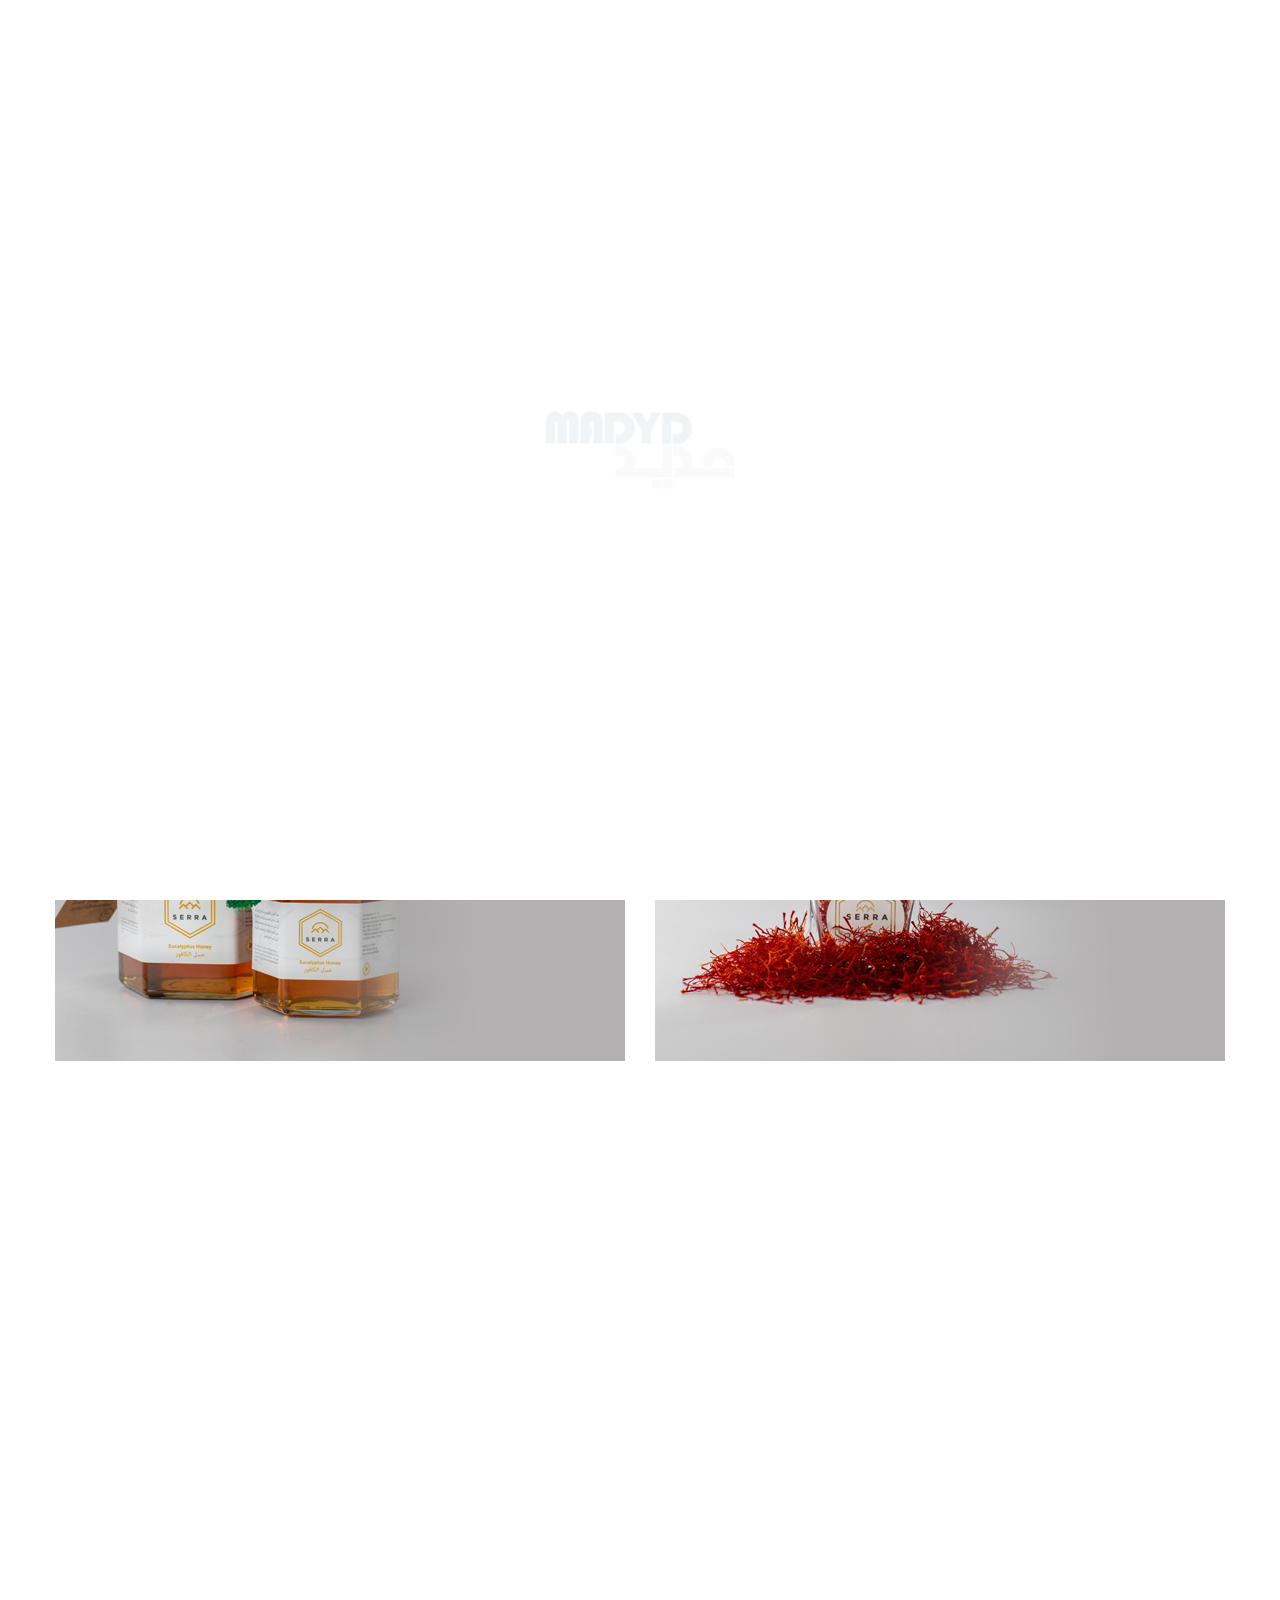
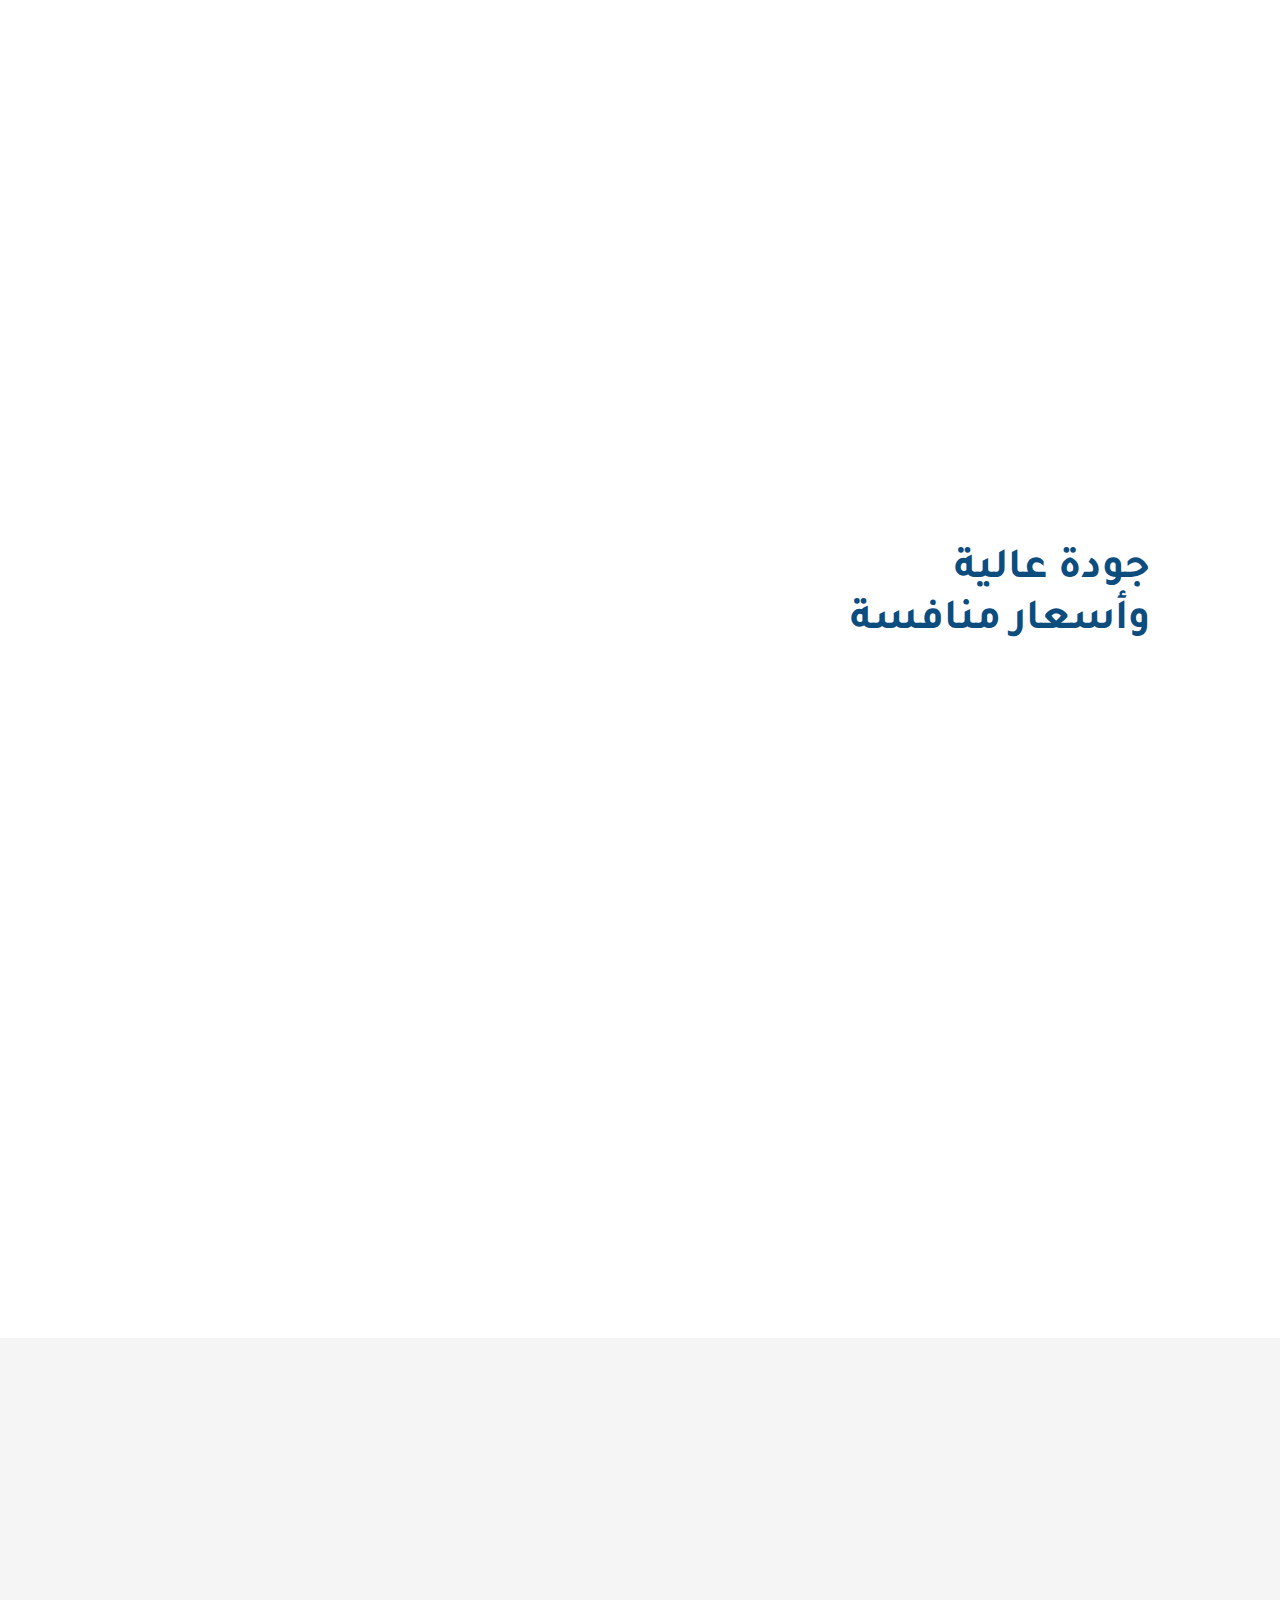
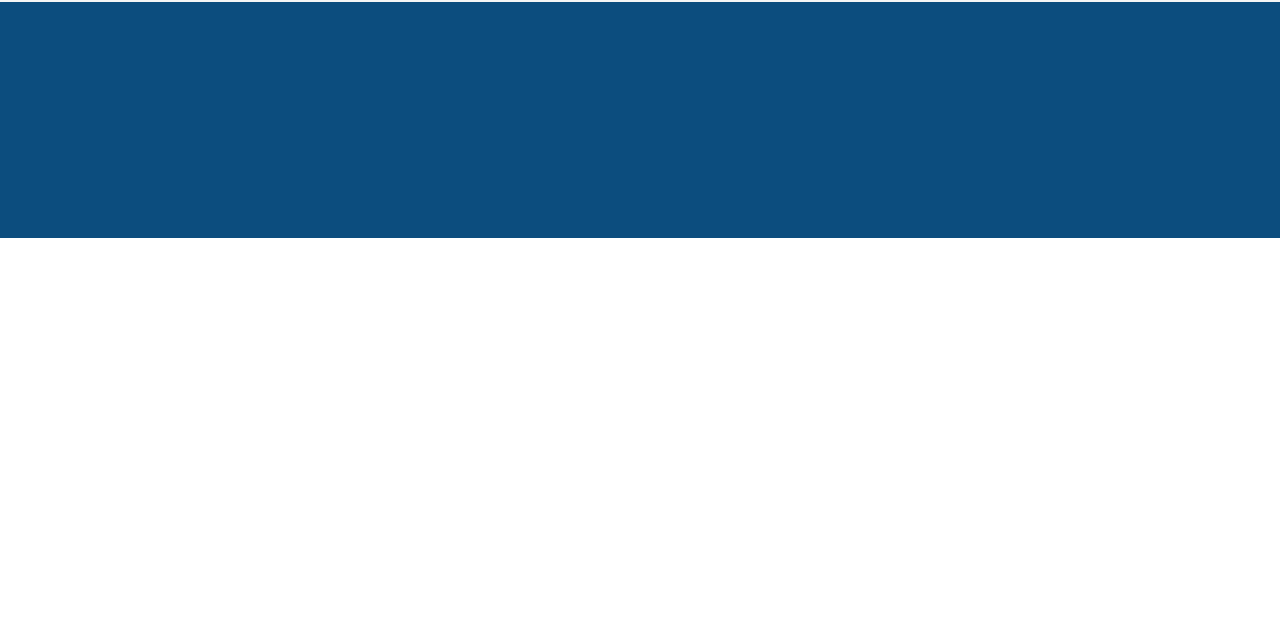
==== commit a343858a: "Edit The Footer Slide Menus" ====
--- a/index.html
+++ b/index.html
@@ -496,63 +496,79 @@
                             <img src="images/logo/logo.png" class="wow animate__fadeInUpBig" data-wow-duration="0.5s">
                         </div>
                     </div>
-
-                    <div class="col-md-2 col-xs-12">
-                        <div class="data-col one wow animate__fadeInUpBig" data-wow-duration="0.6s">
-                            <h3>معلومات</h3>
-                            <ul class="info-list list-unstyled">
-                                <li>
-                                    <a href="#">من نحن</a>
-                                </li>
-                                <li>
-                                    <a href="#">الحسابات البنكية</a>
-                                </li>
-                                <li>
-                                    <a href="#">الخصوصية</a>
-                                </li>
-                                <li>
-                                    <a href="#">شروط الاستخدام</a>
-                                </li>
-                            </ul>
-                        </div>
-                    </div>
-
-                    <div class="col-md-2 col-xs-12">
-                        <div class="data-col two wow animate__fadeInUpBig" data-wow-duration="0.7s">
-                            <h3>خدمة العملاء</h3>
-                            <ul class="info-list list-unstyled">
-                                <li>
-                                    <a href="#">اتصل بنا</a>
-                                </li>
-                                <li>
-                                    <a href="#">إرجاع الطلب</a>
-                                </li>
-                                <li>
-                                    <a href="#">خريطة الموقع</a>
-                                </li>
-                            </ul>
-                        </div>
-                    </div>
-
-                    <div class="col-md-2 col-xs-12">
-                        <div class="data-col three wow animate__fadeInUpBig" data-wow-duration="0.8s">
-                            <h3>حسابي</h3>
-                            <ul class="info-list list-unstyled">
-                                <li>
-                                    <a href="#">حسابي</a>
-                                </li>
-                                <li>
-                                    <a href="#">طلباتي</a>
-                                </li>
-                                <li>
-                                    <a href="#">قائمة رغباتي</a>
-                                </li>
-                                <li>
-                                    <a href="#">القائمة البريدية</a>
-                                </li>
-                            </ul>
-                        </div>
-                    </div>
+                    <!-- Start Of Collapse -->
+
+                    <div class="slide-groub" id="parent">
+                        <div class="col-md-2 col-xs-12">
+                            <div class="data-col one wow animate__fadeInUpBig" data-wow-duration="0.6s">
+                                <h3>
+                                    <a data-toggle="collapse" data-target="#collapseOne" aria-expanded="false" aria-controls="collapseOne">معلومات</a>
+                                </h3>
+                                <div class="coll-list collapse" id="collapseOne" data-parent="#parent">
+                                    <ul class="info-list list-unstyled">
+                                        <li>
+                                            <a href="#">من نحن</a>
+                                        </li>
+                                        <li>
+                                            <a href="#">الحسابات البنكية</a>
+                                        </li>
+                                        <li>
+                                            <a href="#">الخصوصية</a>
+                                        </li>
+                                        <li>
+                                            <a href="#">شروط الاستخدام</a>
+                                        </li>
+                                    </ul>
+                                </div>
+                            </div>
+                        </div>
+
+                        <div class="col-md-2 col-xs-12">
+                            <div class="data-col two wow animate__fadeInUpBig" data-wow-duration="0.7s">
+                                <h3>
+                                    <a data-toggle="collapse" data-target="#collapseTwo" aria-expanded="false" aria-controls="collapseTwo">خدمة العملاء</a>
+                                </h3>
+                                <div class="coll-list collapse" id="collapseTwo" data-parent="#parent">
+                                    <ul class="info-list list-unstyled">
+                                        <li>
+                                            <a href="#">اتصل بنا</a>
+                                        </li>
+                                        <li>
+                                            <a href="#">إرجاع الطلب</a>
+                                        </li>
+                                        <li>
+                                            <a href="#">خريطة الموقع</a>
+                                        </li>
+                                    </ul>
+                                </div>
+                            </div>
+                        </div>
+
+                        <div class="col-md-2 col-xs-12">
+                            <div class="data-col three wow animate__fadeInUpBig" data-wow-duration="0.8s">
+                                <h3>
+                                    <a data-toggle="collapse" data-target="#collapseThree" aria-expanded="false" aria-controls="collapseThree">حسابي</a>
+                                </h3>
+                                <div class="coll-list collapse" id="collapseThree" data-parent="#parent">
+                                    <ul class="info-list list-unstyled">
+                                        <li>
+                                            <a href="#">حسابي</a>
+                                        </li>
+                                        <li>
+                                            <a href="#">طلباتي</a>
+                                        </li>
+                                        <li>
+                                            <a href="#">قائمة رغباتي</a>
+                                        </li>
+                                        <li>
+                                            <a href="#">القائمة البريدية</a>
+                                        </li>
+                                    </ul>
+                                </div>
+                            </div>
+                        </div>
+                    </div>
+                    <!-- End Of Collapse -->
 
                     <div class="col-md-3 col-xs-12">
                         <div class="data-col four">
@@ -593,6 +609,8 @@
 
         </div>
     </footer>
+
+
     <!------------------------------------ End Footer Section -------------------------------->
 
 
--- a/css/main.css
+++ b/css/main.css
@@ -99,7 +99,7 @@
     left: 0;
     display: none;
     z-index: 99991;
-    box-shadow: 5px 5px 10px #ddd, -5px 0px 10px #ddd;
+    box-shadow: 3px 3px 5px #0000001c, -3px -3px 5px #0000001c;
 }
 
 .header .page-language .lang .lang-list li {
@@ -280,8 +280,8 @@
     top: 100%;
     left: 150px;
     display: none;
-    z-index: 9999;
-    box-shadow: 5px 5px 10px #ddd, -5px 0px 10px #ddd;
+    z-index: 99999;
+    box-shadow: 3px 3px 5px #0000001c, -3px -3px 5px #0000001c;
 }
 
 .header .header-content .make-row .user-terms .config-list li {
@@ -742,10 +742,6 @@
     transition: all 0.4s ease-in-out;
 }
 
-.features .features-box .feature:hover {
-    transform: translateY(-10px);
-}
-
 .features .features-box .feature:first-child {
     border-top-right-radius: 10px;
     border-bottom-right-radius: 10px;
@@ -860,6 +856,11 @@
     font-size: 16px;
 }
 
+.footer .footer-top .data-col h3 a {
+    color: #000;
+    text-decoration: none;
+}
+
 .footer .footer-top .data-col .info-list {
     margin-top: 20px
 }
--- a/css/media.css
+++ b/css/media.css
@@ -237,9 +237,16 @@
     .footer .footer-top .three .info-list {
         margin-bottom: 0;
     }
-    .footer .footer-top .one h3,
-    .footer .footer-top .two h3,
-    .footer .footer-top .three h3 {
+    .footer .footer-top .one .info-list li,
+    .footer .footer-top .two .info-list li,
+    .footer .footer-top .three .info-list li {
+        margin-right: 10px;
+    }
+    .footer .footer-top .one h3 a,
+    .footer .footer-top .two h3 a,
+    .footer .footer-top .three h3 a {
+        color: #000;
+        text-decoration: none;
         transition: all 0.4s ease-in-out;
     }
     .footer .footer-top .one h3::after,
@@ -253,13 +260,10 @@
         position: absolute;
         left: 30px;
     }
-    .footer .footer-top .one h3:hover,
-    .footer .footer-top .two h3:hover,
-    .footer .footer-top .three h3:hover {
+    .footer .footer-top .one h3 a:hover,
+    .footer .footer-top .two h3 a:hover,
+    .footer .footer-top .three h3 a:hover {
         color: #0c4d7e;
-    }
-    .footer .footer-top .info-list {
-        display: none;
     }
     /**** Small Search box ****/
     .back-overlay {
@@ -358,13 +362,12 @@
         right: 0;
     }
     .side-menu .small-nav {
-        font-family: "bold";
+        font-family: "medium";
         font-size: 16px;
-        margin-bottom: 0;
         line-height: 1.7;
     }
     .side-menu .small-nav li {
-        /* margin-bottom: 10px; */
+        margin-bottom: 10px;
         transition: all 0.4s ease-in-out;
     }
     .side-menu .small-nav li a {
@@ -376,12 +379,10 @@
     }
     .side-menu .account p,
     .side-menu .language p {
-        font-family: "bold";
+        font-family: "medium";
         font-size: 16px;
         color: #fff;
         line-height: 1.7;
-        margin-top: 0;
-        margin-bottom: 0;
         transition: all 0.4s ease-in-out;
     }
     .side-menu .account p::after,
@@ -399,10 +400,11 @@
         font-family: "medium";
         font-size: 14px;
         display: none;
+        margin-bottom: 0;
     }
     .side-menu .account ul li,
     .side-menu .language ul li {
-        /* margin-bottom: 5px; */
+        margin-bottom: 5px;
         line-height: 1.7;
         margin-right: 10px;
         transition: all 0.4s ease-in-out;
@@ -429,23 +431,6 @@
         font-size: 22px;
         margin-top: 0;
     }
-    .item .item-img-box .hidden-cart {
-        display: flex;
-        flex-direction: row;
-    }
-    .item .item-img-box .hidden-cart .hidden-cart-icon {
-        margin-right: 10px;
-        padding: 5px;
-    }
-    .item .item-content .item-name {
-        font-size: 14px;
-        margin-right: 10px;
-    }
-    .item .item-content .price-box {
-        width: 80px;
-        height: 30px;
-        margin-left: 7px;
-    }
     .big-gallary .big-gallary-content {
         font-size: 14px;
         right: 45px;
@@ -461,9 +446,6 @@
     /**** Small Search box ****/
     .search-small {
         width: 300px;
-        /* left: 50%;
-        border-radius: 20px;
-        transform: translateX(-50%); */
     }
 }
 
@@ -679,9 +661,11 @@
     .footer .footer-top .three .info-list {
         margin-bottom: 0;
     }
-    .footer .footer-top .one h3,
-    .footer .footer-top .two h3,
-    .footer .footer-top .three h3 {
+    .footer .footer-top .one h3 a,
+    .footer .footer-top .two h3 a,
+    .footer .footer-top .three h3 a {
+        color: #000;
+        text-decoration: none;
         transition: all 0.4s ease-in-out;
     }
     .footer .footer-top .one h3::after,
@@ -695,13 +679,10 @@
         position: absolute;
         left: 30px;
     }
-    .footer .footer-top .one h3:hover,
-    .footer .footer-top .two h3:hover,
-    .footer .footer-top .three h3:hover {
+    .footer .footer-top .one h3 a:hover,
+    .footer .footer-top .two h3 a:hover,
+    .footer .footer-top .three h3 a:hover {
         color: #0c4d7e;
-    }
-    .footer .footer-top .info-list {
-        display: none;
     }
     /**** Small Search box ****/
     .back-overlay {
@@ -847,6 +828,7 @@
         font-family: "medium";
         font-size: 16px;
         display: none;
+        margin-bottom: 0;
     }
     .side-menu .account ul li,
     .side-menu .language ul li {
@@ -886,6 +868,9 @@
     }
     .side-menu {
         display: none;
+    }
+    .features .features-box .feature:hover {
+        transform: translateY(-10px);
     }
 }
 
@@ -904,4 +889,7 @@
     .side-menu {
         display: none;
     }
+    .features .features-box .feature:hover {
+        transform: translateY(-10px);
+    }
 }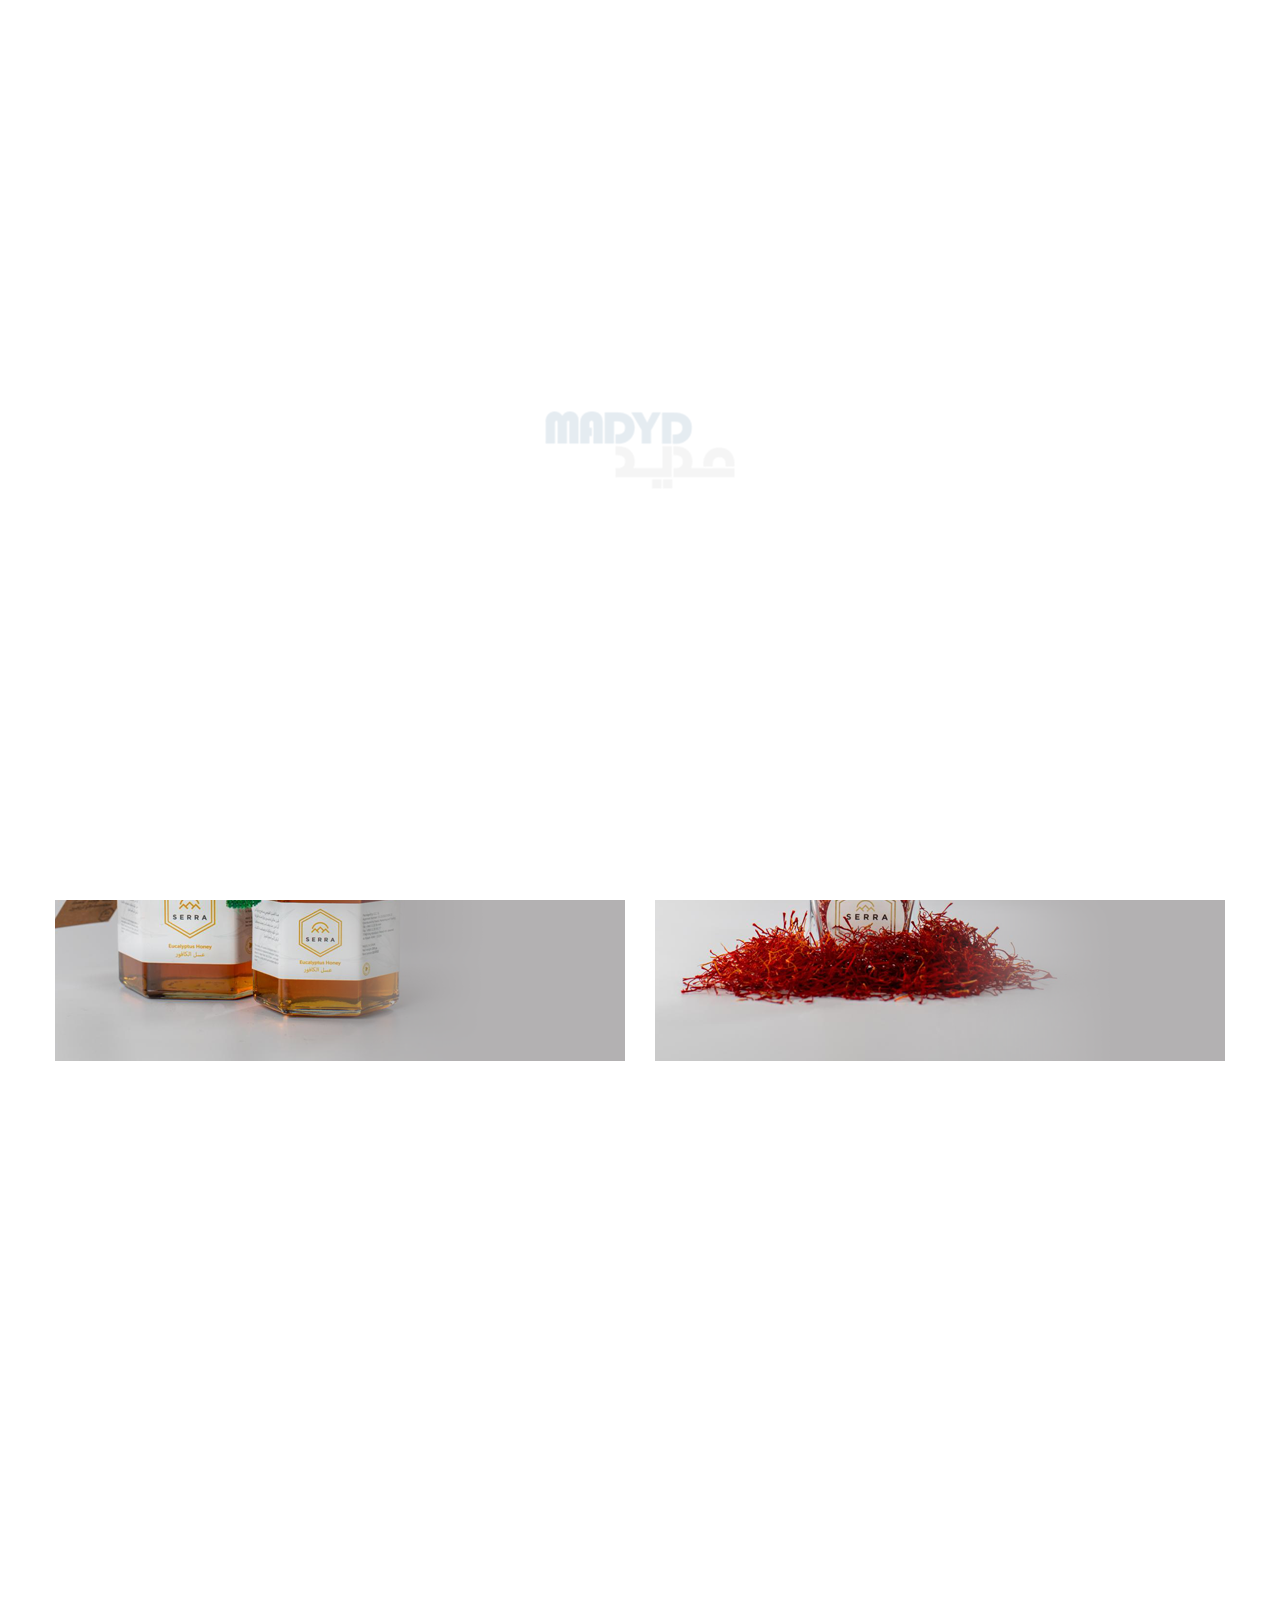
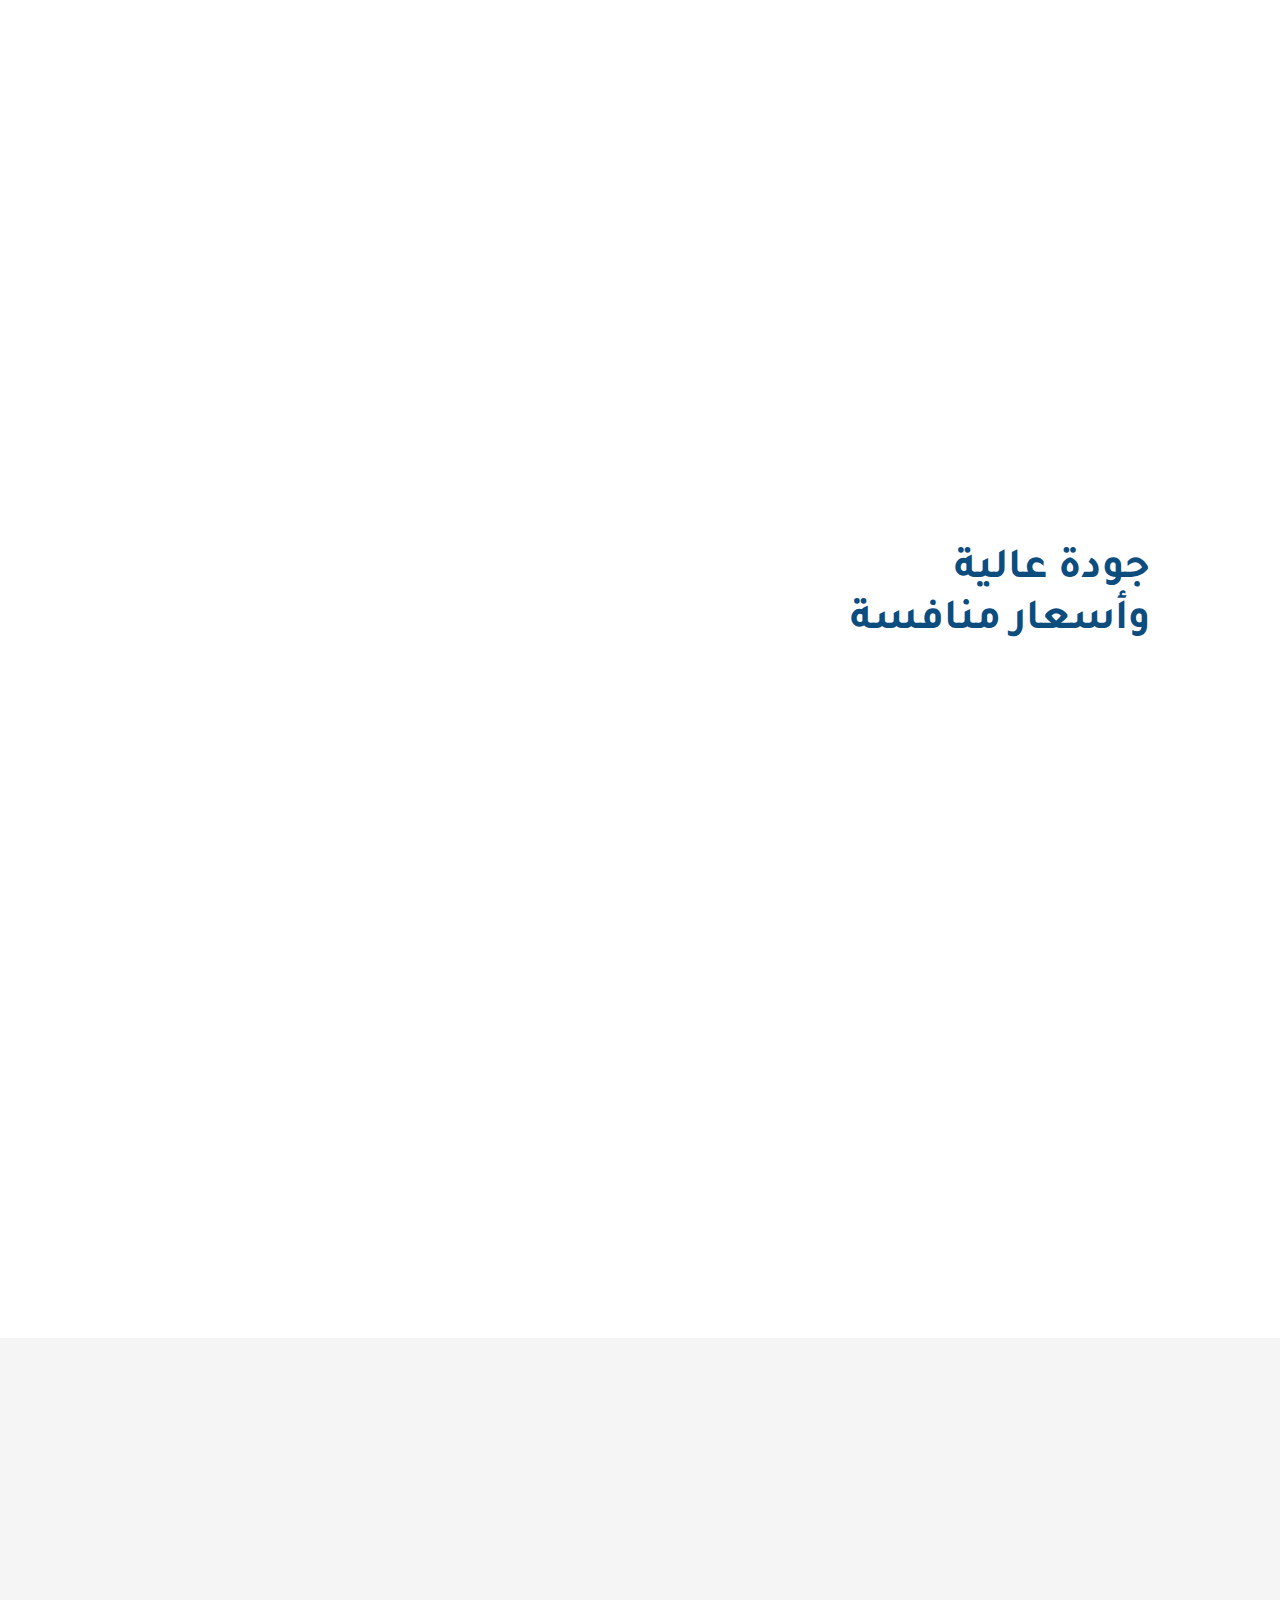
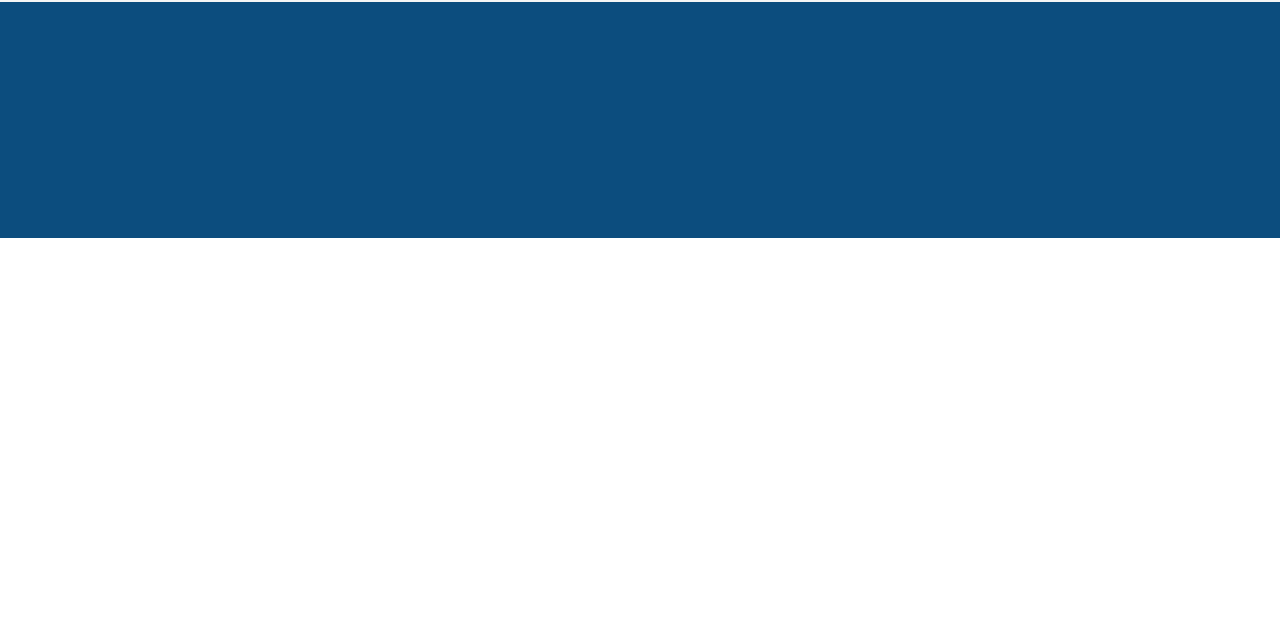
==== commit 5880f9ec: "Edit Search in Small Screens" ====
--- a/index.html
+++ b/index.html
@@ -58,10 +58,11 @@
 
                     <div class="col-md-9 col-xs-6">
                         <div class="make-row">
-
-                            <div class="search-bar wow animate__fadeInUpBig" data-wow-duration="0.7s">
-                                <input type="text" placeholder="عن ماذا تبحث؟">
-                                <button class="search-btn"><span class="lnr lnr-magnifier"></span></button>
+                            <div class="search-box">
+                                <div class="search-bar wow animate__zoomIn" data-wow-duration="0.7s">
+                                    <input type="text" placeholder="عن ماذا تبحث؟">
+                                    <button class="search-btn"><span class="lnr lnr-magnifier"></span></button>
+                                </div>
                             </div>
 
                             <div class="user-terms wow animate__fadeInUpBig" data-wow-duration="0.8s">
@@ -615,12 +616,12 @@
 
 
     <!----------------------------------- Small Screens Search ------------------------------->
-    <div class="search-small">
+    <!-- <div class="search-small">
         <div class="search-content">
             <input type="text" placeholder="عن ماذا تبحث؟">
             <button class="search-btn"><span class="lnr lnr-magnifier"></span></button>
         </div>
-    </div>
+    </div> -->
 
     <!--------------------------------- Small Screens Side Menu ------------------------------>
     <div class="side-menu">
--- a/css/main.css
+++ b/css/main.css
@@ -893,32 +893,30 @@
 .footer .footer-top .data-col .footer-icon-list li a {
     color: #fff;
     text-decoration: none;
-}
-
-.footer .footer-top .data-col .footer-icon-list li a i {
     font-size: 18px;
     width: 40px;
     height: 40px;
-    line-height: 40px;
+    line-height: 42px;
     text-align: center;
     border-radius: 50%;
-}
-
-.footer .footer-top .data-col .footer-icon-list li a .facebook-icon {
-    background-color: #3a5a97;
-}
-
-.footer .footer-top .data-col .footer-icon-list li a .snap-icon {
-    background-color: #f7cb00;
-}
-
-.footer .footer-top .data-col .footer-icon-list li a .insta-icon {
+    display: inline-block;
+}
+
+.footer .footer-top .data-col .footer-icon-list li:nth-child(1) a {
+    background: #3a5a97;
+}
+
+.footer .footer-top .data-col .footer-icon-list li:nth-child(2) a {
+    background: #f7cb00;
+}
+
+.footer .footer-top .data-col .footer-icon-list li:nth-child(3) a {
     /* background: radial-gradient(circle at 30% 107%, #fdf497 0%, #fdf497 5%, #fd5949 45%, #d6249f 60%, #285AEB 90%); */
     background: linear-gradient(45deg, #f09433 0%, #e6683c 25%, #dc2743 50%, #cc2366 75%, #bc1888 100%);
 }
 
-.footer .footer-top .data-col .footer-icon-list li a .twitter-icon {
-    background-color: #2ac5f4;
+.footer .footer-top .data-col .footer-icon-list li:nth-child(4) a {
+    background: #2ac5f4;
 }
 
 .footer .footer-bottom {
--- a/css/media.css
+++ b/css/media.css
@@ -11,9 +11,7 @@
     .header .header-content .make-row {
         justify-content: flex-end;
     }
-    .header .header-content .make-row .search-bar {
-        display: none;
-    }
+    /** Search Box **/
     .header .header-content .make-row .user-terms {
         width: 100%;
         justify-content: flex-end;
@@ -276,62 +274,39 @@
         display: none;
         z-index: 9999;
     }
-    .search-small {
+    .header .header-content .make-row .search-box {
         position: absolute;
         width: 400px;
         height: 70px;
-        top: 65px;
+        top: 50px;
         left: 10%;
+        margin-left: auto;
+        margin-right: auto;
         border-radius: 35px;
+        display: none;
+        z-index: 99999;
         box-shadow: 3px 3px 5px #0000001c, -3px -3px 5px #0000001c;
         background-color: #fff;
-        display: none;
-        z-index: 99999;
-    }
-    .search-small .search-content {
-        position: absolute;
+    }
+    .header .header-content .make-row .search-box .search-bar {
+        width: calc(100% - 30px);
+        margin-right: 0;
+        margin-top: 0;
+        position: absolute;
+        left: 50%;
         top: 50%;
-        left: 50%;
         transform: translate(-50%, -50%);
-        display: flex;
-        flex-direction: row;
-        justify-content: center;
-        width: calc(100% - 30px);
-    }
-    .search-small .search-content input {
-        outline: none;
-        border: 1px solid #ddd;
-        width: 100%;
-        height: 35px;
-        font-size: 16px;
-        font-family: "medium";
-        border-radius: 35px;
-        padding: 20px;
-        transition: all 0.4s ease-in-out;
-    }
-     ::placeholder {
-        font-size: 14px;
-        font-family: "medium";
-    }
-    .search-small .search-content input:hover {
-        border: 1px solid #0c4d7e;
-    }
-    .search-small .search-content button {
-        position: absolute;
-        top: 5px;
+    }
+    .header .header-content .make-row .search-box .search-bar input {
+        width: 100%;
+        height: 40px;
+    }
+    .header .header-content .make-row .search-bar .search-btn {
+        top: 2px;
         left: 5px;
-        outline: none;
-        border: none;
-        background-color: transparent;
-    }
-    .search-small .search-content button span {
+    }
+    .header .header-content .make-row .search-bar .search-btn span {
         font-size: 20px;
-        display: block;
-        width: 30px;
-        height: 30px;
-        line-height: 30px;
-        text-align: center;
-        border-radius: 50%;
     }
     /**** Small Side Menu ****/
     .side-menu {
@@ -444,7 +419,7 @@
         margin-right: auto;
     }
     /**** Small Search box ****/
-    .search-small {
+    .header .header-content .make-row .search-box {
         width: 300px;
     }
 }
@@ -462,9 +437,6 @@
     }
     .header .header-content .make-row {
         justify-content: flex-end;
-    }
-    .header .header-content .make-row .search-bar {
-        display: none;
     }
     .header .header-content .make-row .user-terms {
         width: 100%;
@@ -695,66 +667,39 @@
         display: none;
         z-index: 9999;
     }
-    .search-small {
-        position: absolute;
-        width: 450px;
+    .header .header-content .make-row .search-box {
+        position: absolute;
+        width: 400px;
         height: 70px;
-        top: 75px;
+        top: 55px;
         left: 10%;
+        margin-left: auto;
+        margin-right: auto;
         border-radius: 35px;
+        display: none;
+        z-index: 99999;
         box-shadow: 3px 3px 5px #0000001c, -3px -3px 5px #0000001c;
         background-color: #fff;
-        display: none;
-        z-index: 99999;
-    }
-    .search-small .search-content {
-        position: absolute;
+    }
+    .header .header-content .make-row .search-box .search-bar {
+        width: calc(100% - 30px);
+        margin-right: 0;
+        margin-top: 0;
+        position: absolute;
+        left: 50%;
         top: 50%;
-        left: 50%;
         transform: translate(-50%, -50%);
-        display: flex;
-        flex-direction: row;
-        justify-content: center;
-        width: calc(100% - 30px);
-    }
-    .search-small .search-content input {
-        outline: none;
-        border: 1px solid #ddd;
-        width: 100%;
-        height: 35px;
-        font-size: 16px;
-        font-family: "medium";
-        border-radius: 35px;
-        padding: 20px;
-        transition: all 0.4s ease-in-out;
-    }
-     ::placeholder {
-        font-size: 14px;
-        font-family: "medium";
-    }
-    .search-small .search-content input:hover {
-        border: 1px solid #0c4d7e;
-    }
-    .search-small .search-content button {
-        position: absolute;
-        top: 5px;
+    }
+    .header .header-content .make-row .search-box .search-bar input {
+        width: 100%;
+        height: 40px;
+    }
+    .header .header-content .make-row .search-bar .search-btn {
+        top: 2px;
         left: 5px;
-        outline: none;
-        border: none;
-        background-color: transparent;
-    }
-    .search-small .search-content button span {
+    }
+    .header .header-content .make-row .search-bar .search-btn span {
         font-size: 20px;
-        display: block;
-        width: 30px;
-        height: 30px;
-        line-height: 30px;
-        text-align: center;
-        border-radius: 50%;
-    }
-    .search-small .search-content button span:hover {
-        background-color: #0c4d7e;
-        color: #fff;
     }
     /**** Small Side Menu ****/
     .side-menu {
@@ -785,7 +730,7 @@
         right: 0;
     }
     .side-menu .small-nav {
-        font-family: "bold";
+        font-family: "medium";
         font-size: 18px;
         margin-bottom: 0;
         line-height: 1.7;
@@ -804,7 +749,7 @@
     }
     .side-menu .account p,
     .side-menu .language p {
-        font-family: "bold";
+        font-family: "medium";
         font-size: 18px;
         color: #fff;
         margin-right: 10px;
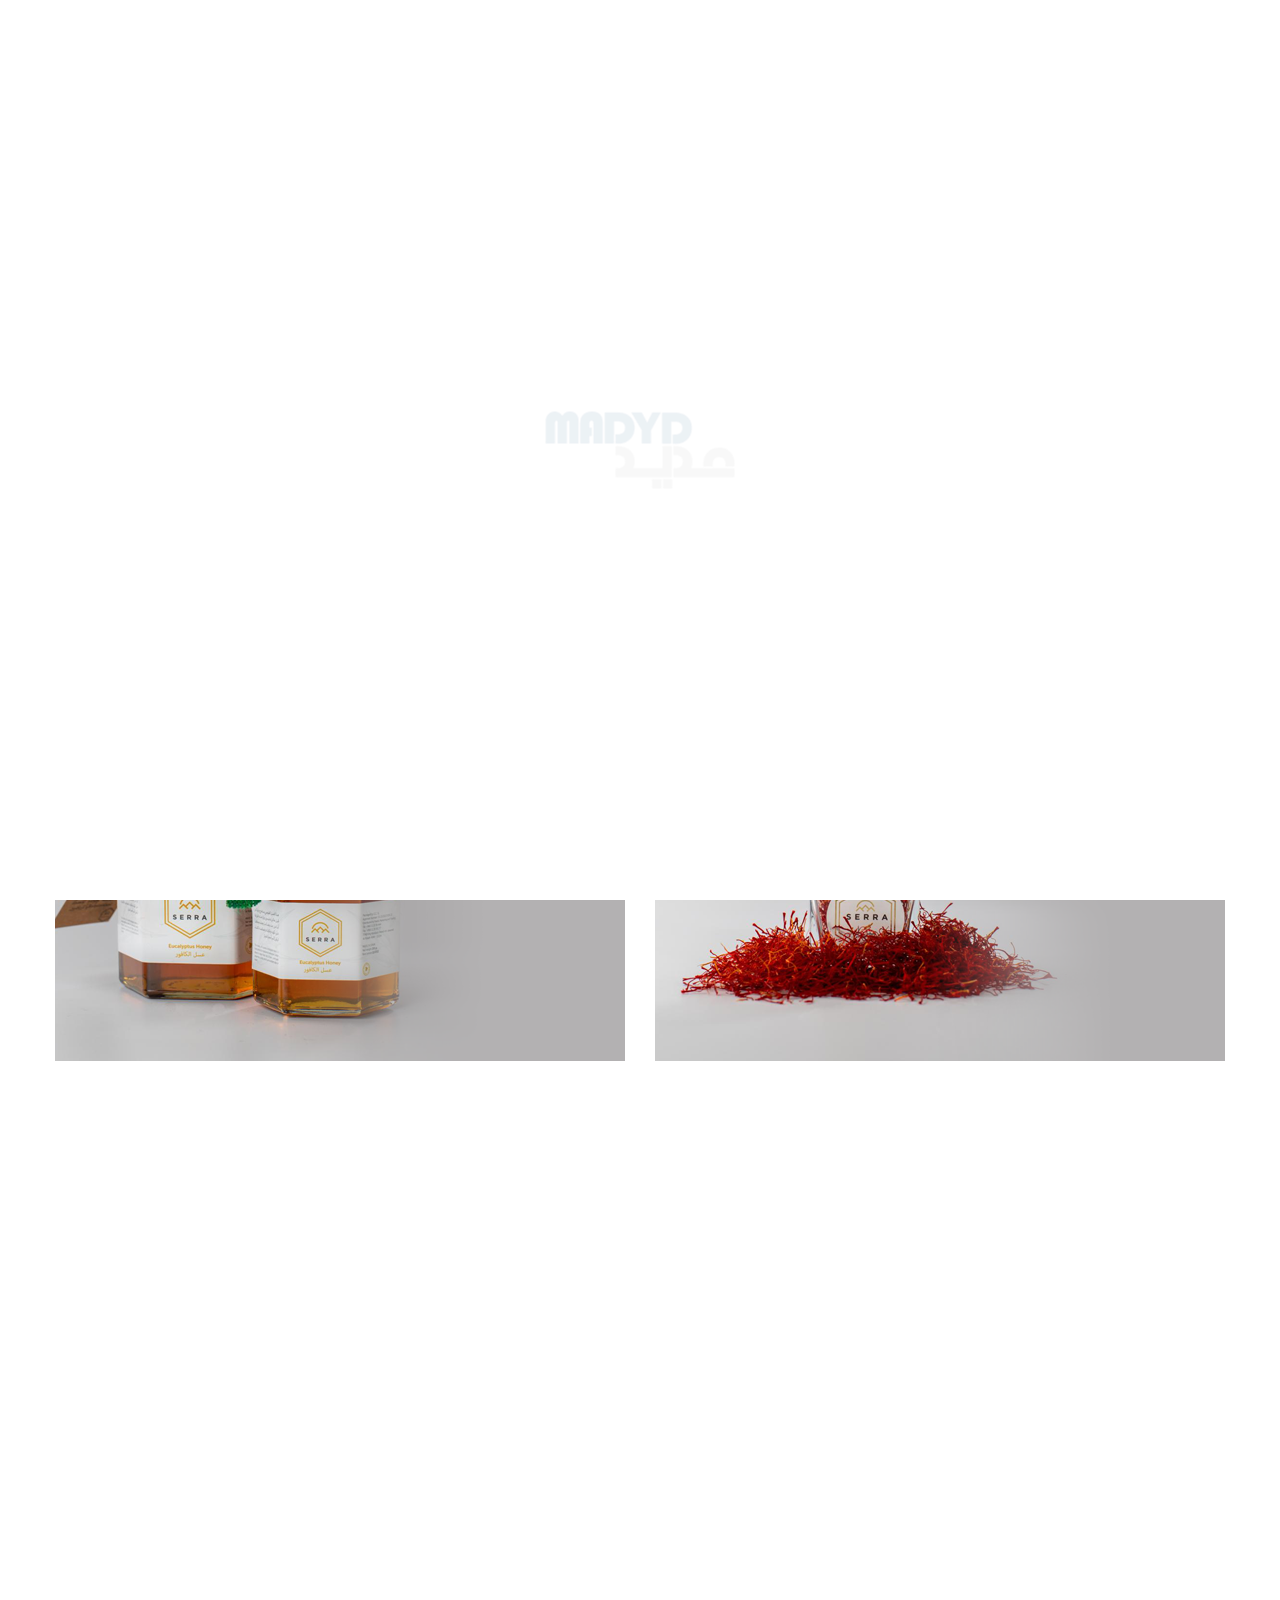
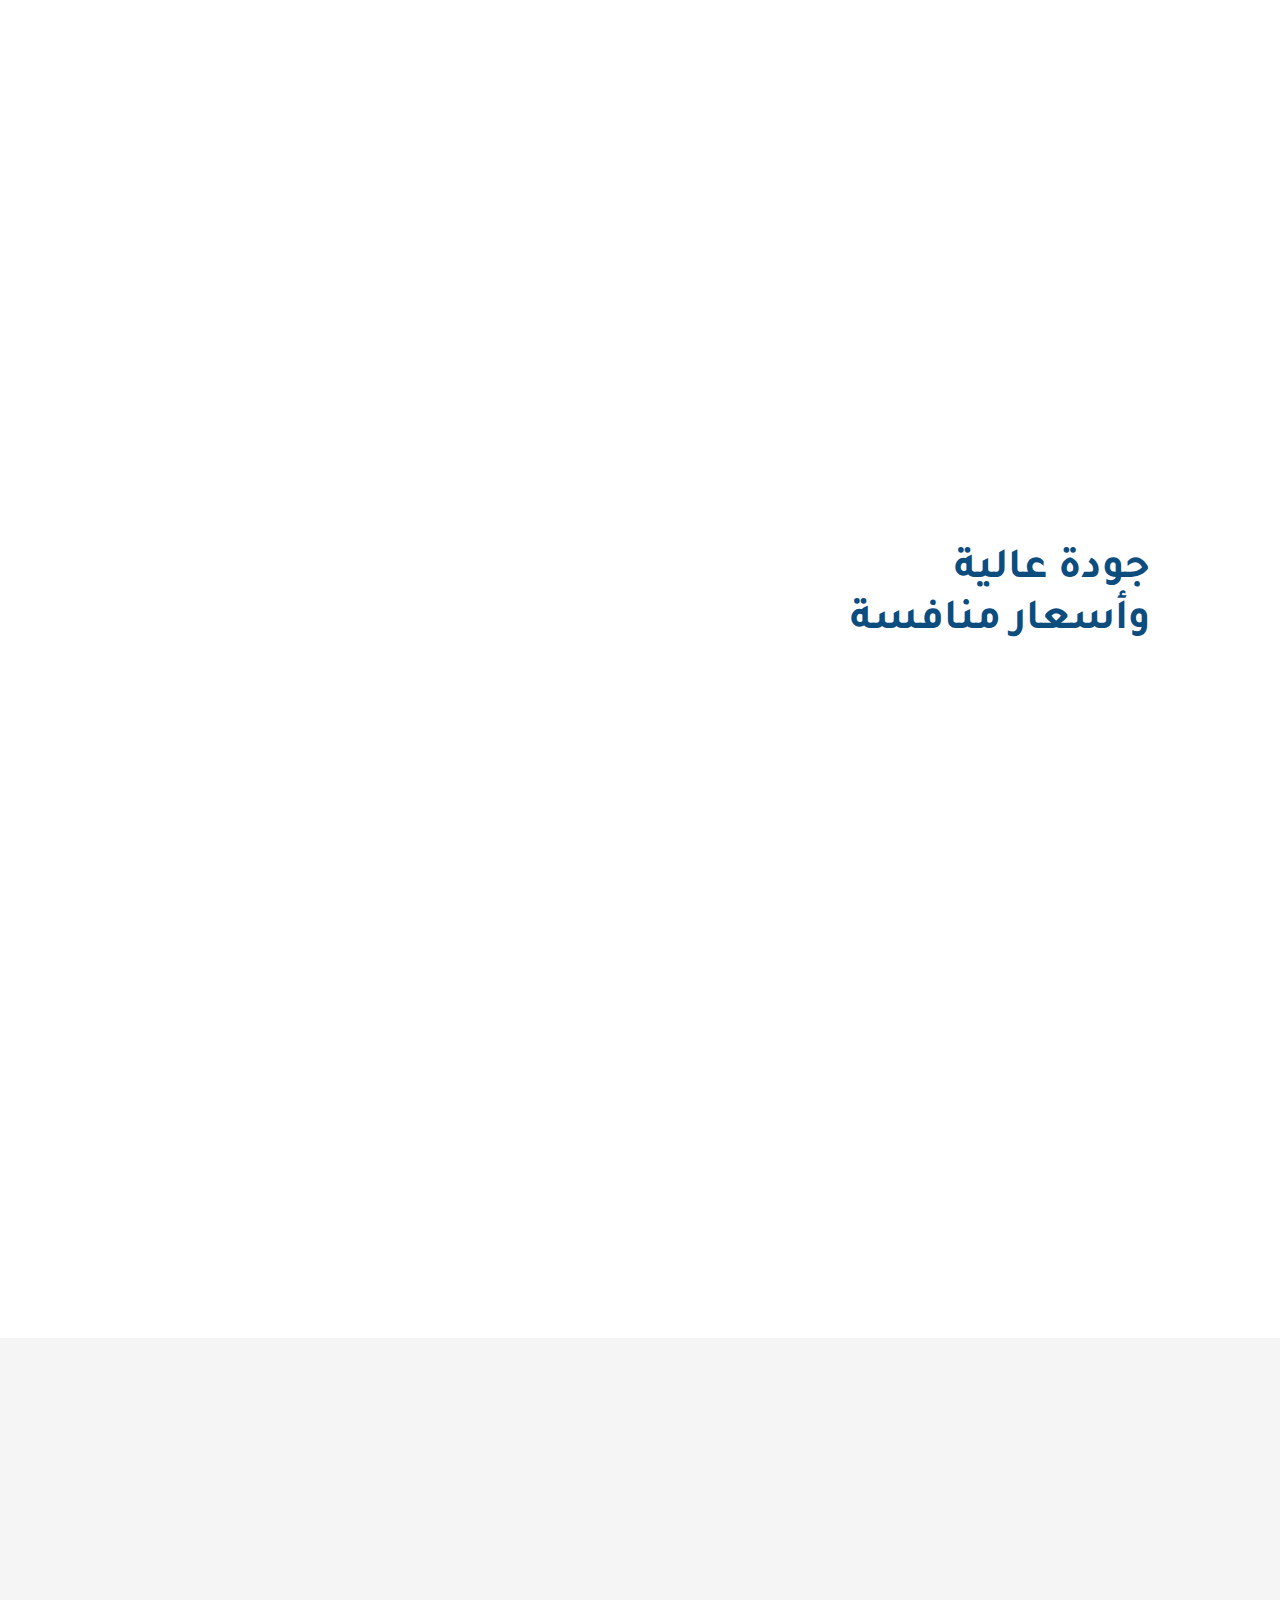
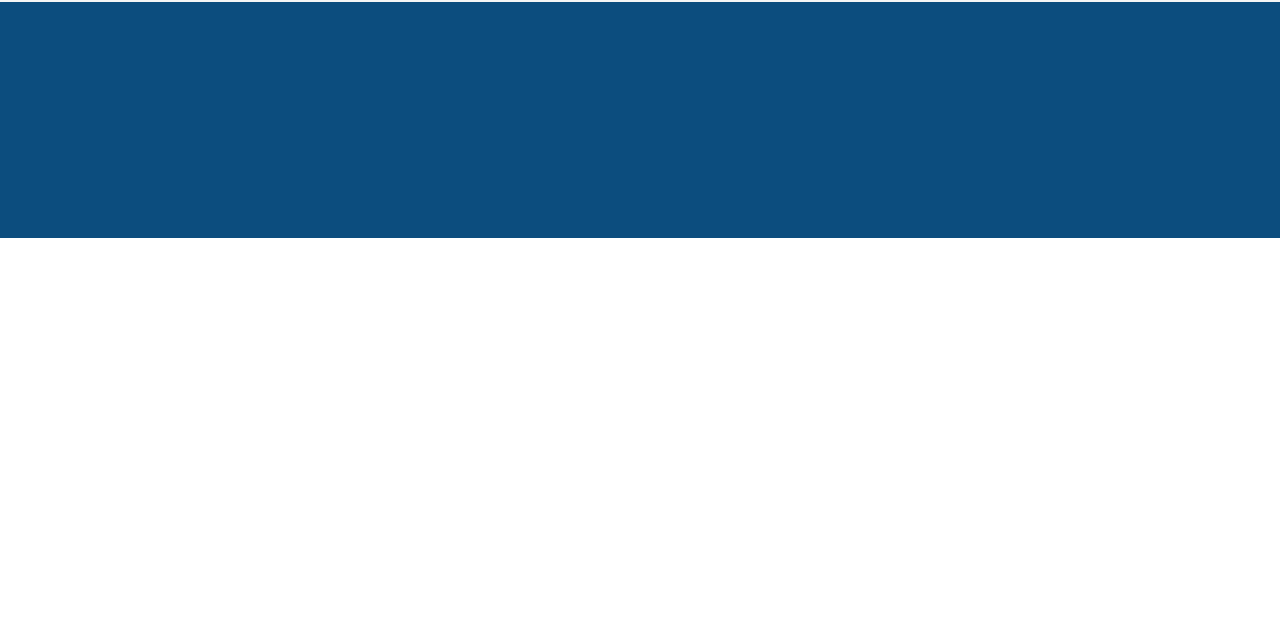
==== commit c56f7e4a: "Edit Small Screens Footer Slide Menus" ====
--- a/index.html
+++ b/index.html
@@ -614,14 +614,6 @@
 
     <!------------------------------------ End Footer Section -------------------------------->
 
-
-    <!----------------------------------- Small Screens Search ------------------------------->
-    <!-- <div class="search-small">
-        <div class="search-content">
-            <input type="text" placeholder="عن ماذا تبحث؟">
-            <button class="search-btn"><span class="lnr lnr-magnifier"></span></button>
-        </div>
-    </div> -->
 
     <!--------------------------------- Small Screens Side Menu ------------------------------>
     <div class="side-menu">
--- a/css/media.css
+++ b/css/media.css
@@ -633,6 +633,11 @@
     .footer .footer-top .three .info-list {
         margin-bottom: 0;
     }
+    .footer .footer-top .one .info-list li,
+    .footer .footer-top .two .info-list li,
+    .footer .footer-top .three .info-list li {
+        margin-right: 10px;
+    }
     .footer .footer-top .one h3 a,
     .footer .footer-top .two h3 a,
     .footer .footer-top .three h3 a {
